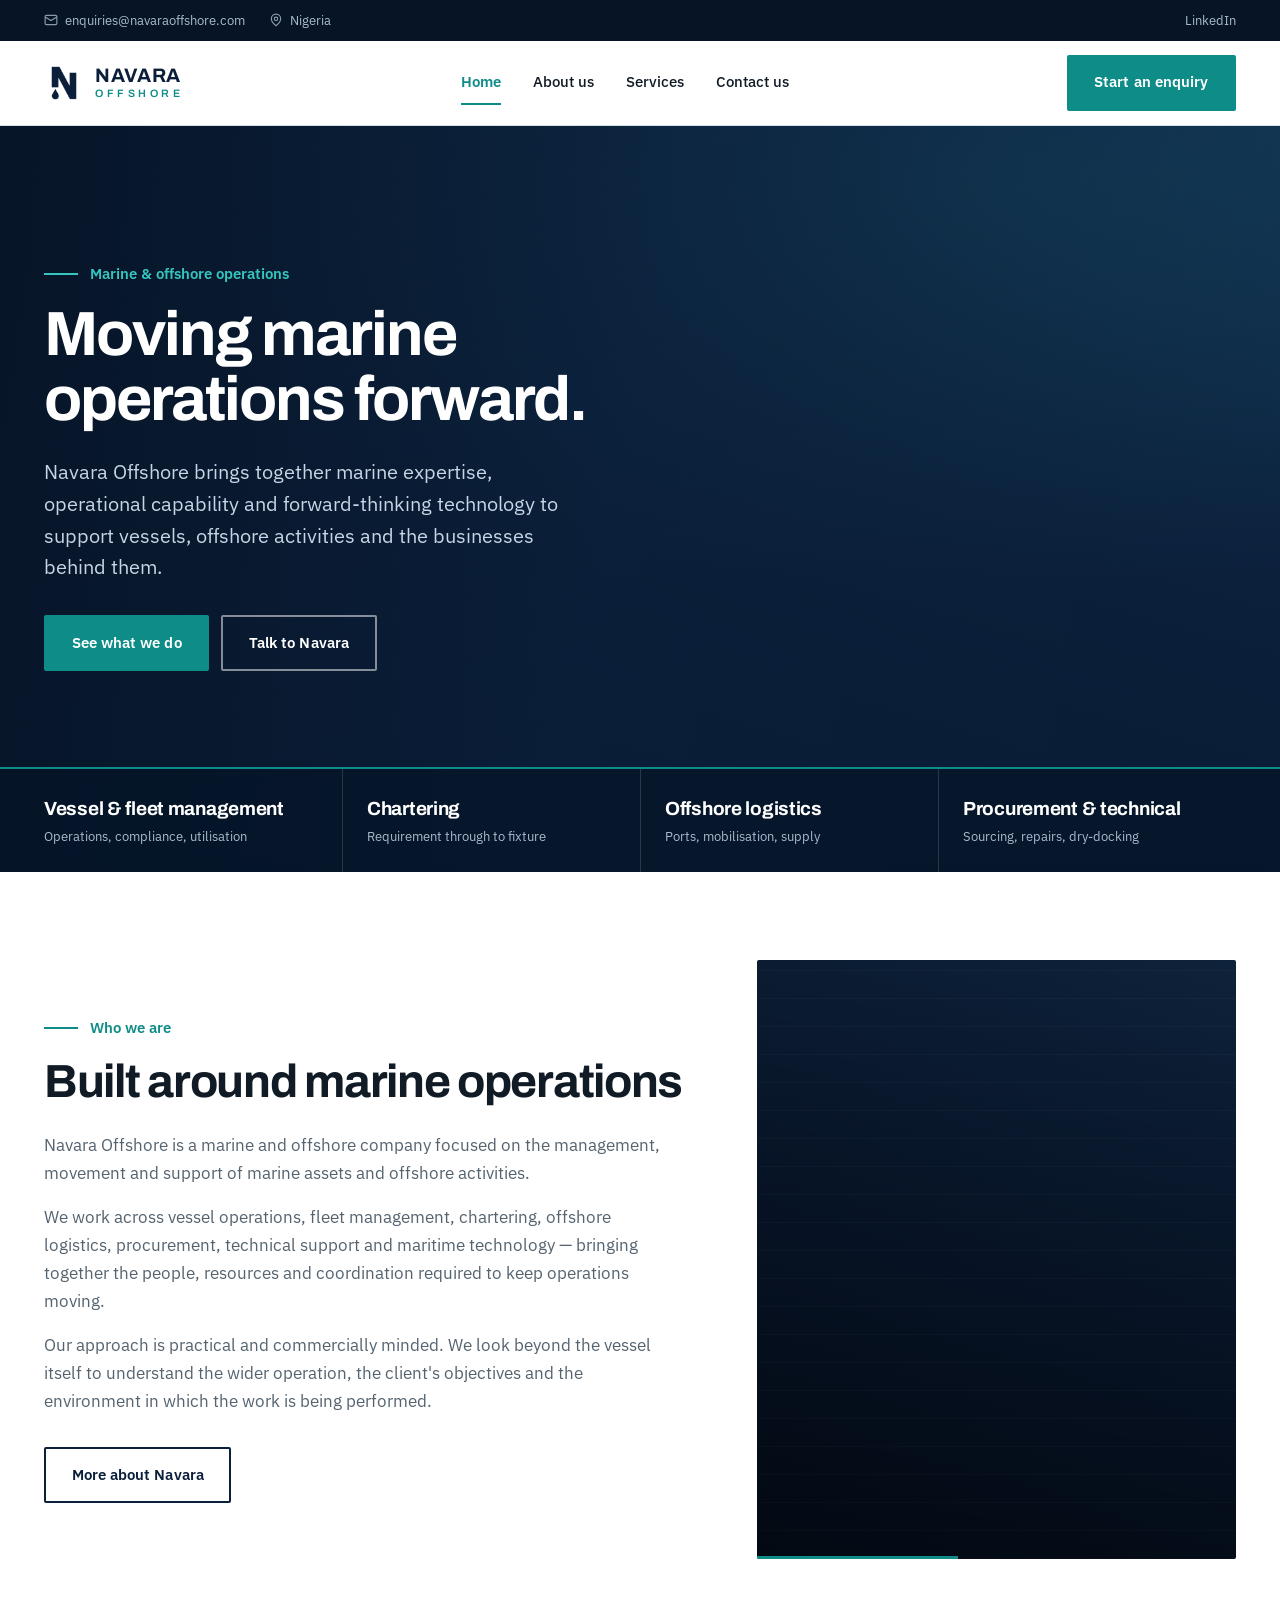
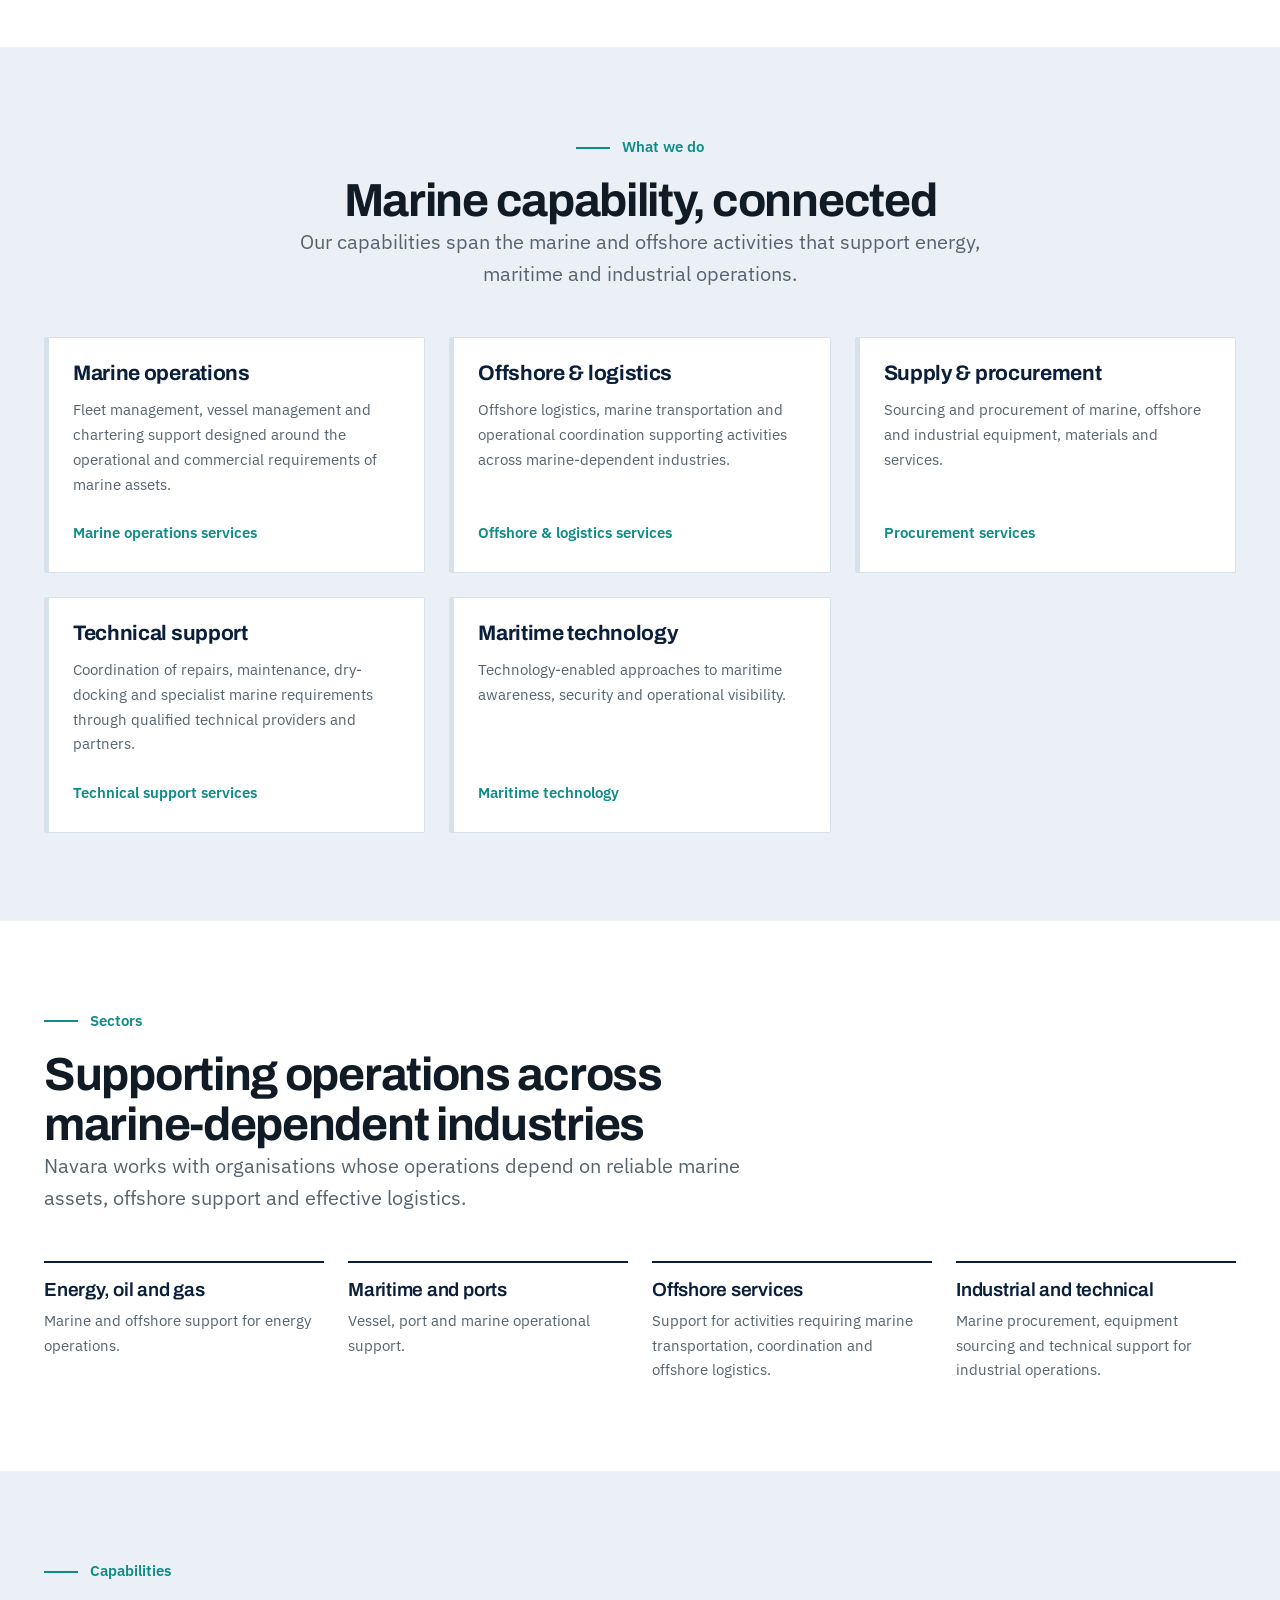
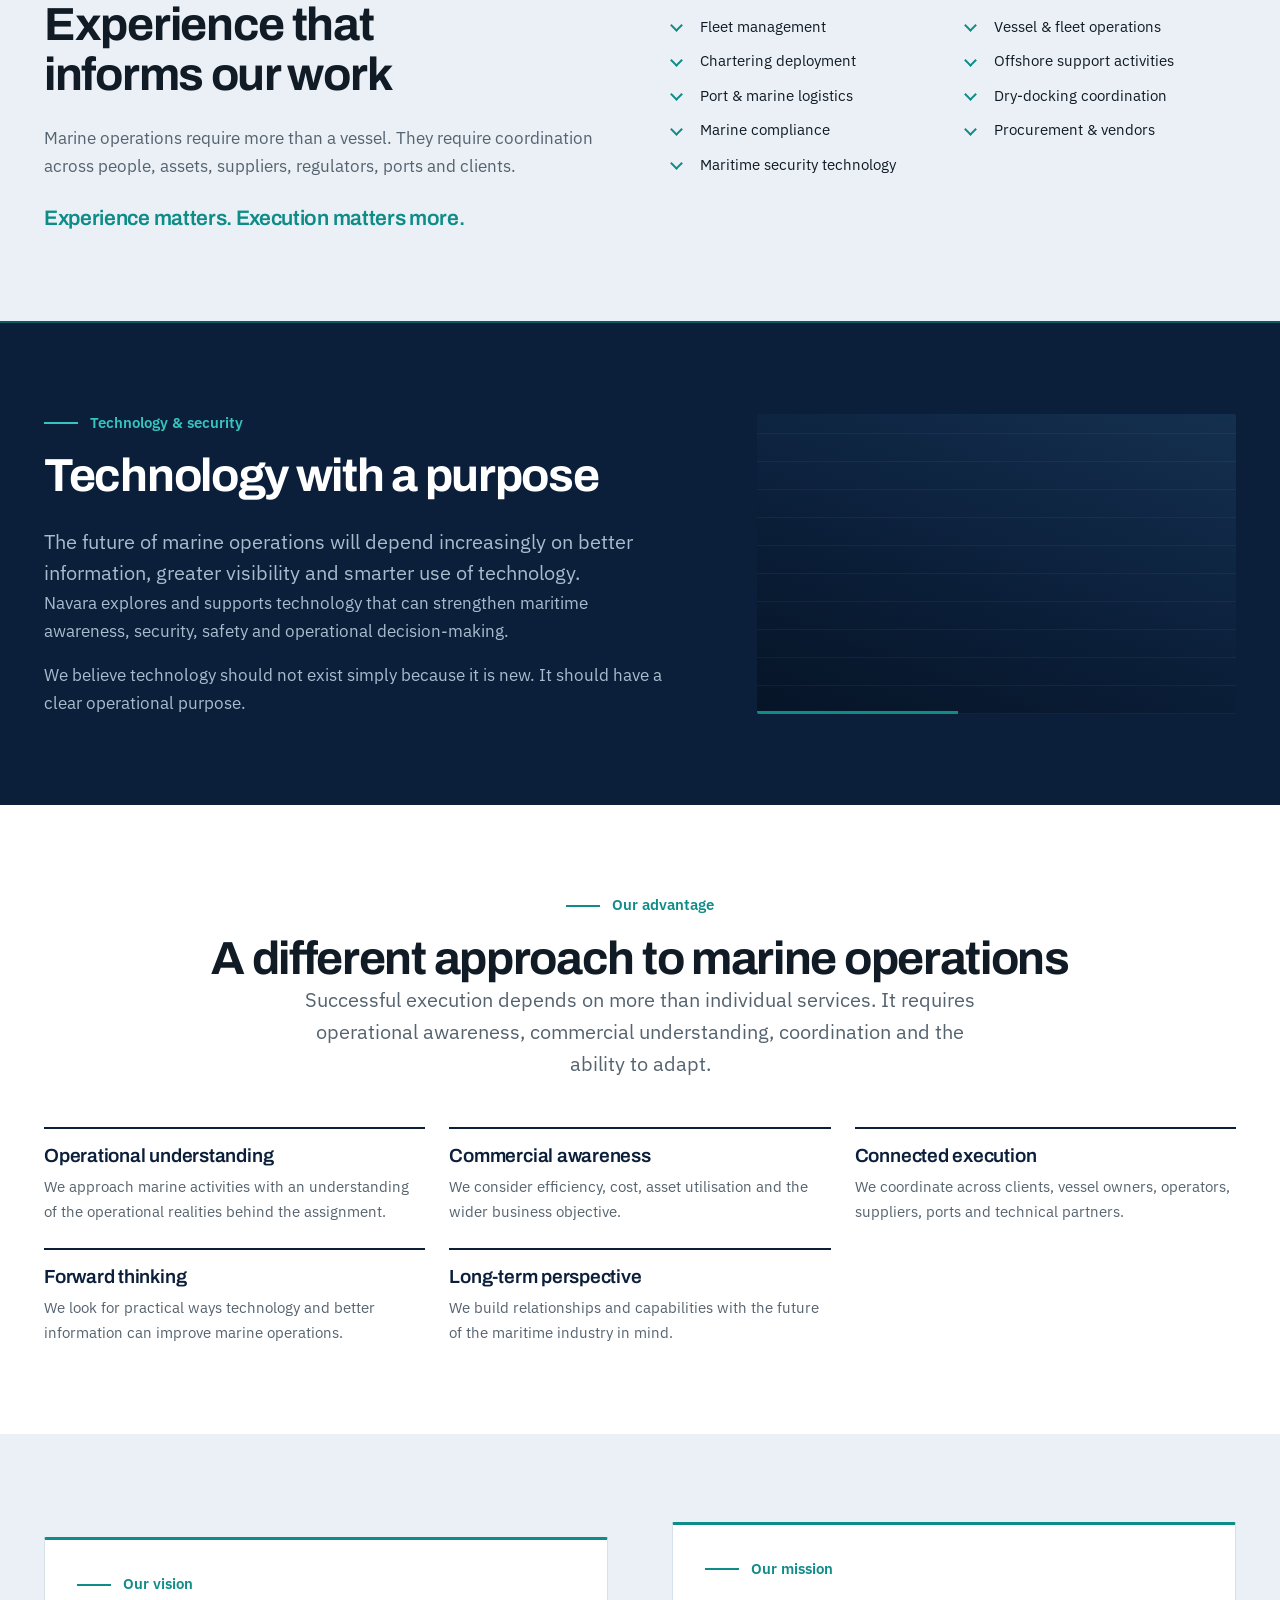
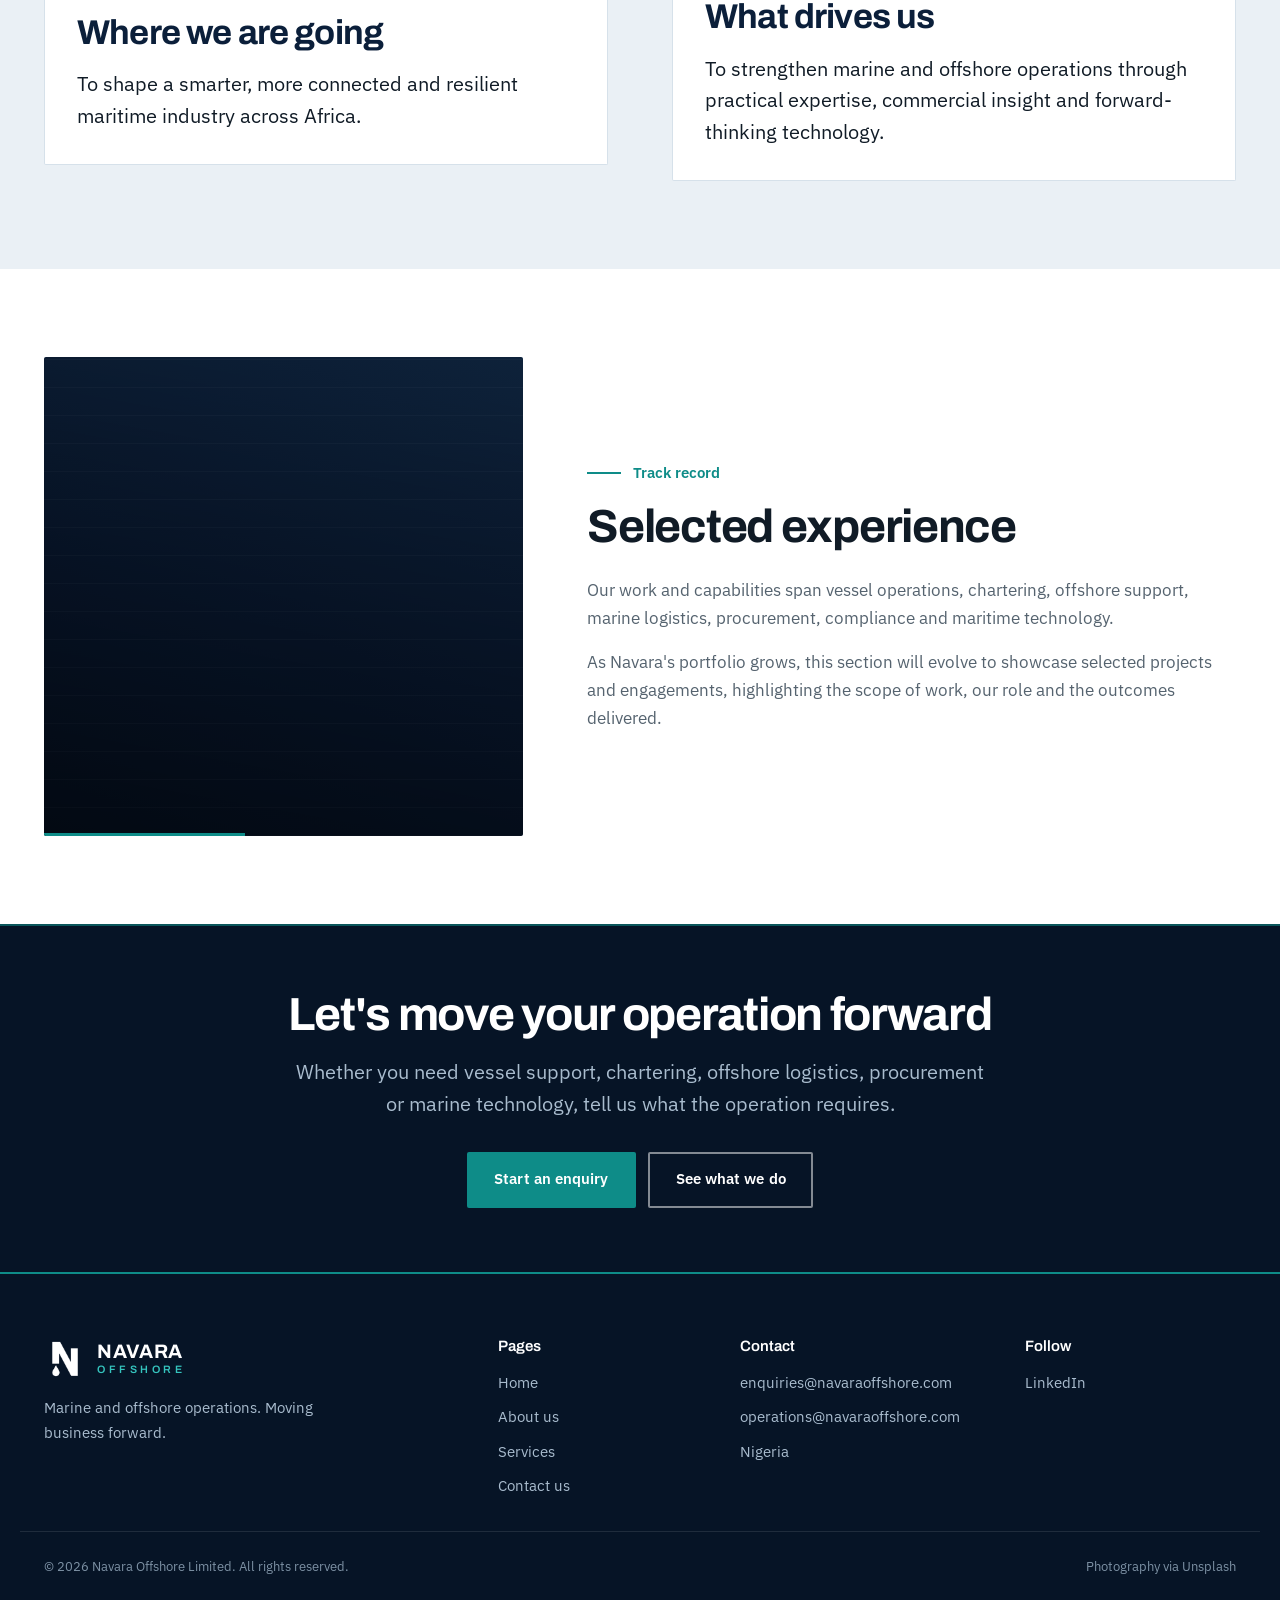
==== index.html @ 19bea8ff "first commit" ====
<!DOCTYPE html>
<html lang="en">
<head>
  <meta charset="UTF-8">
  <meta name="viewport" content="width=device-width, initial-scale=1">
  <title>Navara Offshore | Marine &amp; Offshore Operations</title>
  <meta name="description" content="Navara Offshore is a marine and offshore company supporting vessel operations, fleet management, chartering, offshore logistics, procurement, technical support and maritime technology across Africa.">

  <link rel="canonical" href="https://navaraoffshore.com/">

  <!-- Favicons generated from the Navara mark -->
  <link rel="icon" href="favicon.ico" sizes="any">
  <link rel="icon" type="image/png" sizes="32x32" href="images/favicon-32x32.png">
  <link rel="icon" type="image/png" sizes="16x16" href="images/favicon-16x16.png">
  <link rel="apple-touch-icon" href="images/apple-touch-icon.png">
  <meta name="theme-color" content="#0B1F3A">

  <meta property="og:type" content="website">
  <meta property="og:site_name" content="Navara Offshore">
  <meta property="og:title" content="Navara Offshore | Marine &amp; Offshore Operations">
  <meta property="og:description" content="Marine expertise, operational capability and forward-thinking technology supporting vessels, offshore activities and the businesses behind them.">
  <meta property="og:url" content="https://navaraoffshore.com/">
  <meta property="og:image" content="https://navaraoffshore.com/images/og-image.jpg">
  <meta name="twitter:card" content="summary_large_image">

  <link rel="preconnect" href="https://fonts.googleapis.com">
  <link rel="preconnect" href="https://fonts.gstatic.com" crossorigin>
  <link rel="preconnect" href="https://images.unsplash.com">
  <link rel="stylesheet" href="https://fonts.googleapis.com/css2?family=Archivo:wght@500;600;700&family=IBM+Plex+Sans:wght@400;500;600&display=swap">
  <link rel="stylesheet" href="style.css">
</head>
<body>

  <a class="skip-link" href="#main">Skip to content</a>

  <div class="topbar">
    <div class="shell topbar__inner">
      <div class="topbar__group">
        <a class="topbar__item" href="mailto:enquiries@navaraoffshore.com">
          <svg viewBox="0 0 24 24" fill="none" stroke="currentColor" stroke-width="2" aria-hidden="true"><rect x="2" y="4" width="20" height="16" rx="2"/><path d="M2 7l10 6 10-6"/></svg>
          enquiries@navaraoffshore.com
        </a>
        <span class="topbar__item">
          <svg viewBox="0 0 24 24" fill="none" stroke="currentColor" stroke-width="2" aria-hidden="true"><path d="M12 22s8-6.1 8-12a8 8 0 10-16 0c0 5.9 8 12 8 12z"/><circle cx="12" cy="10" r="3"/></svg>
          Nigeria
        </span>
      </div>
      <div class="topbar__group">
        <a href="https://www.linkedin.com/" target="_blank" rel="noopener">LinkedIn</a>
      </div>
    </div>
  </div>

  <header class="masthead">
    <div class="shell masthead__inner">
      <a class="brand" href="index.html" aria-label="Navara Offshore — home">
        <img class="brand__mark" src="images/logo-navy.png" alt="" width="40" height="40">
        <span class="brand__word"><b>NAVARA</b><span>OFFSHORE</span></span>
      </a>

      <nav class="nav" id="primary-nav" aria-label="Primary">
        <a class="nav__link" href="index.html" aria-current="page">Home</a>
        <a class="nav__link" href="about.html">About us</a>
        <a class="nav__link" href="services.html">Services</a>
        <a class="nav__link" href="contact.html">Contact us</a>
        <div class="nav__cta"><a class="btn btn--solid btn--block" href="contact.html">Start an enquiry</a></div>
      </nav>

      <div class="masthead__cta">
        <a class="btn btn--solid" href="contact.html">Start an enquiry</a>
      </div>

      <button class="burger" type="button" aria-expanded="false" aria-controls="primary-nav" aria-label="Open menu">
        <span class="burger__bars"></span>
      </button>
    </div>
  </header>

  <main id="main">

    <!-- Hero -->
    <section class="hero">
      <div class="hero__media">
        <img src="https://images.unsplash.com/photo-1598193956767-5f45a6307639?auto=format&fit=crop&w=2000&q=80"
             alt="" fetchpriority="high" decoding="async">
      </div>

      <div class="shell">
        <div class="hero__inner">
          <p class="label">Marine &amp; offshore operations</p>
          <h1 class="t-display hero__title">Moving marine operations forward.</h1>
          <p class="lede hero__lede">Navara Offshore brings together marine expertise, operational capability and forward-thinking technology to support vessels, offshore activities and the businesses behind them.</p>
          <div class="btns">
            <a class="btn btn--solid" href="services.html">See what we do</a>
            <a class="btn btn--line-light" href="contact.html">Talk to Navara</a>
          </div>
        </div>
      </div>

      <div class="strip">
        <div class="shell strip__grid">
          <div class="strip__cell">
            <p class="strip__k">Vessel &amp; fleet management</p>
            <p class="strip__v">Operations, compliance, utilisation</p>
          </div>
          <div class="strip__cell">
            <p class="strip__k">Chartering</p>
            <p class="strip__v">Requirement through to fixture</p>
          </div>
          <div class="strip__cell">
            <p class="strip__k">Offshore logistics</p>
            <p class="strip__v">Ports, mobilisation, supply</p>
          </div>
          <div class="strip__cell">
            <p class="strip__k">Procurement &amp; technical</p>
            <p class="strip__v">Sourcing, repairs, dry-docking</p>
          </div>
        </div>
      </div>
    </section>

    <!-- Who we are -->
    <section class="band">
      <div class="shell split split--text-lead">
        <div>
          <p class="label">Who we are</p>
          <h2 class="t-h1">Built around marine operations</h2>
          <div class="prose mt-5">
            <p>Navara Offshore is a marine and offshore company focused on the management, movement and support of marine assets and offshore activities.</p>
            <p>We work across vessel operations, fleet management, chartering, offshore logistics, procurement, technical support and maritime technology — bringing together the people, resources and coordination required to keep operations moving.</p>
            <p>Our approach is practical and commercially minded. We look beyond the vessel itself to understand the wider operation, the client's objectives and the environment in which the work is being performed.</p>
          </div>
          <p class="mt-6"><a class="btn btn--line" href="about.html">More about Navara</a></p>
        </div>
        <figure class="figure figure--tall figure--wash figure--keyline">
          <img src="https://images.unsplash.com/photo-1494412574643-ff11b0a5c1c3?auto=format&fit=crop&w=900&q=80"
               alt="Cargo terminal cranes working alongside a berthed vessel" loading="lazy" decoding="async">
        </figure>
      </div>
    </section>

    <!-- What we do -->
    <section class="band band--mist">
      <div class="shell">
        <div class="head head--center">
          <p class="label label--center">What we do</p>
          <h2 class="t-h1">Marine capability, connected</h2>
          <p class="lede">Our capabilities span the marine and offshore activities that support energy, maritime and industrial operations.</p>
        </div>

        <div class="grid">
          <article class="svc">
            <h3 class="t-h3">Marine operations</h3>
            <p>Fleet management, vessel management and chartering support designed around the operational and commercial requirements of marine assets.</p>
            <a class="tlink" href="services.html">Marine operations services</a>
          </article>
          <article class="svc">
            <h3 class="t-h3">Offshore &amp; logistics</h3>
            <p>Offshore logistics, marine transportation and operational coordination supporting activities across marine-dependent industries.</p>
            <a class="tlink" href="services.html">Offshore &amp; logistics services</a>
          </article>
          <article class="svc">
            <h3 class="t-h3">Supply &amp; procurement</h3>
            <p>Sourcing and procurement of marine, offshore and industrial equipment, materials and services.</p>
            <a class="tlink" href="services.html">Procurement services</a>
          </article>
          <article class="svc">
            <h3 class="t-h3">Technical support</h3>
            <p>Coordination of repairs, maintenance, dry-docking and specialist marine requirements through qualified technical providers and partners.</p>
            <a class="tlink" href="services.html">Technical support services</a>
          </article>
          <article class="svc">
            <h3 class="t-h3">Maritime technology</h3>
            <p>Technology-enabled approaches to maritime awareness, security and operational visibility.</p>
            <a class="tlink" href="services.html">Maritime technology</a>
          </article>
        </div>
      </div>
    </section>

    <!-- Sectors -->
    <section class="band">
      <div class="shell">
        <div class="head">
          <p class="label">Sectors</p>
          <h2 class="t-h1 measure-wide">Supporting operations across marine-dependent industries</h2>
          <p class="lede">Navara works with organisations whose operations depend on reliable marine assets, offshore support and effective logistics.</p>
        </div>

        <div class="grid grid--4up">
          <div class="sector">
            <h4 class="t-h4">Energy, oil and gas</h4>
            <p>Marine and offshore support for energy operations.</p>
          </div>
          <div class="sector">
            <h4 class="t-h4">Maritime and ports</h4>
            <p>Vessel, port and marine operational support.</p>
          </div>
          <div class="sector">
            <h4 class="t-h4">Offshore services</h4>
            <p>Support for activities requiring marine transportation, coordination and offshore logistics.</p>
          </div>
          <div class="sector">
            <h4 class="t-h4">Industrial and technical</h4>
            <p>Marine procurement, equipment sourcing and technical support for industrial operations.</p>
          </div>
        </div>
      </div>
    </section>

    <!-- Capabilities -->
    <section class="band band--mist">
      <div class="shell split split--even">
        <div>
          <p class="label">Capabilities</p>
          <h2 class="t-h1">Experience that informs our work</h2>
          <div class="prose mt-5">
            <p>Marine operations require more than a vessel. They require coordination across people, assets, suppliers, regulators, ports and clients.</p>
          </div>
          <p class="pull mt-5">Experience matters. Execution matters more.</p>
        </div>
        <ul class="checks checks--two">
          <li>Fleet management</li>
          <li>Vessel &amp; fleet operations</li>
          <li>Chartering deployment</li>
          <li>Offshore support activities</li>
          <li>Port &amp; marine logistics</li>
          <li>Dry-docking coordination</li>
          <li>Marine compliance</li>
          <li>Procurement &amp; vendors</li>
          <li>Maritime security technology</li>
        </ul>
      </div>
    </section>

    <!-- Technology -->
    <section class="band band--deep">
      <div class="shell split split--text-lead">
        <div>
          <p class="label">Technology &amp; security</p>
          <h2 class="t-h1">Technology with a purpose</h2>
          <p class="lede mt-5">The future of marine operations will depend increasingly on better information, greater visibility and smarter use of technology.</p>
          <div class="prose">
            <p>Navara explores and supports technology that can strengthen maritime awareness, security, safety and operational decision-making.</p>
            <p>We believe technology should not exist simply because it is new. It should have a clear operational purpose.</p>
          </div>
        </div>
        <figure class="figure figure--wide figure--keyline">
          <img src="https://images.unsplash.com/photo-1502621737164-fb78cb47e276?auto=format&fit=crop&w=1000&q=80"
               alt="Navigation and monitoring equipment on a vessel bridge at sea" loading="lazy" decoding="async">
        </figure>
      </div>
    </section>

    <!-- Why Navara -->
    <section class="band">
      <div class="shell">
        <div class="head head--center">
          <p class="label label--center">Our advantage</p>
          <h2 class="t-h1">A different approach to marine operations</h2>
          <p class="lede">Successful execution depends on more than individual services. It requires operational awareness, commercial understanding, coordination and the ability to adapt.</p>
        </div>

        <div class="grid">
          <div class="sector">
            <h4 class="t-h4">Operational understanding</h4>
            <p>We approach marine activities with an understanding of the operational realities behind the assignment.</p>
          </div>
          <div class="sector">
            <h4 class="t-h4">Commercial awareness</h4>
            <p>We consider efficiency, cost, asset utilisation and the wider business objective.</p>
          </div>
          <div class="sector">
            <h4 class="t-h4">Connected execution</h4>
            <p>We coordinate across clients, vessel owners, operators, suppliers, ports and technical partners.</p>
          </div>
          <div class="sector">
            <h4 class="t-h4">Forward thinking</h4>
            <p>We look for practical ways technology and better information can improve marine operations.</p>
          </div>
          <div class="sector">
            <h4 class="t-h4">Long-term perspective</h4>
            <p>We build relationships and capabilities with the future of the maritime industry in mind.</p>
          </div>
        </div>
      </div>
    </section>

    <!-- Vision & mission -->
    <section class="band band--mist">
      <div class="shell split split--even">
        <div class="panel">
          <p class="label">Our vision</p>
          <h3 class="t-h2">Where we are going</h3>
          <p class="lede lede--ink mt-4">To shape a smarter, more connected and resilient maritime industry across Africa.</p>
        </div>
        <div class="panel">
          <p class="label">Our mission</p>
          <h3 class="t-h2">What drives us</h3>
          <p class="lede lede--ink mt-4">To strengthen marine and offshore operations through practical expertise, commercial insight and forward-thinking technology.</p>
        </div>
      </div>
    </section>

    <!-- Selected experience -->
    <section class="band">
      <div class="shell split split--media-lead">
        <figure class="figure figure--square figure--wash figure--keyline">
          <img src="https://images.unsplash.com/photo-1544620347-c4fd4a3d5957?auto=format&fit=crop&w=900&q=80"
               alt="Offshore support vessel under way in open water" loading="lazy" decoding="async">
        </figure>
        <div>
          <p class="label">Track record</p>
          <h2 class="t-h1">Selected experience</h2>
          <div class="prose mt-5">
            <p>Our work and capabilities span vessel operations, chartering, offshore support, marine logistics, procurement, compliance and maritime technology.</p>
            <p>As Navara's portfolio grows, this section will evolve to showcase selected projects and engagements, highlighting the scope of work, our role and the outcomes delivered.</p>
          </div>
        </div>
      </div>
    </section>

    <!-- Closing CTA -->
    <section class="band band--abyss band--tight">
      <div class="shell center">
        <h2 class="t-h1">Let's move your operation forward</h2>
        <p class="lede mt-4">Whether you need vessel support, chartering, offshore logistics, procurement or marine technology, tell us what the operation requires.</p>
        <div class="btns btns--center mt-6">
          <a class="btn btn--solid" href="contact.html">Start an enquiry</a>
          <a class="btn btn--line-light" href="services.html">See what we do</a>
        </div>
      </div>
    </section>

  </main>

  <footer class="footer">
    <div class="shell footer__top">
      <div>
        <a class="footer__brand" href="index.html" aria-label="Navara Offshore — home">
          <img src="images/logo-white.png" alt="" width="42" height="42">
          <span class="brand__word"><b>NAVARA</b><span>OFFSHORE</span></span>
        </a>
        <p class="footer__tag">Marine and offshore operations. Moving business forward.</p>
      </div>
      <div>
        <h4>Pages</h4>
        <ul>
          <li><a href="index.html">Home</a></li>
          <li><a href="about.html">About us</a></li>
          <li><a href="services.html">Services</a></li>
          <li><a href="contact.html">Contact us</a></li>
        </ul>
      </div>
      <div>
        <h4>Contact</h4>
        <ul>
          <li><a href="mailto:enquiries@navaraoffshore.com">enquiries@navaraoffshore.com</a></li>
          <li><a href="mailto:operations@navaraoffshore.com">operations@navaraoffshore.com</a></li>
          <li>Nigeria</li>
        </ul>
      </div>
      <div>
        <h4>Follow</h4>
        <ul>
          <li><a href="https://www.linkedin.com/" target="_blank" rel="noopener">LinkedIn</a></li>
        </ul>
      </div>
    </div>
    <div class="shell footer__bottom">
      <p>&copy; <span data-year>2026</span> Navara Offshore Limited. All rights reserved.</p>
      <p>Photography via Unsplash</p>
    </div>
  </footer>

  <script type="application/ld+json">
  {
    "@context": "https://schema.org",
    "@type": "Organization",
    "name": "Navara Offshore Limited",
    "url": "https://navaraoffshore.com/",
    "logo": "https://navaraoffshore.com/images/logo-tile.png",
    "image": "https://navaraoffshore.com/images/og-image.jpg",
    "description": "Marine and offshore company supporting vessel operations, fleet management, chartering, offshore logistics, procurement, technical support and maritime technology.",
    "email": "enquiries@navaraoffshore.com",
    "address": { "@type": "PostalAddress", "addressCountry": "NG" },
    "sameAs": ["https://www.linkedin.com/"]
  }
  </script>

  <script src="main.js"></script>
</body>
</html>
---- style.css ----
/* ==========================================================================
   NAVARA OFFSHORE — Design system
   --------------------------------------------------------------------------
   Direction: nautical chart / depth sounding. The logo mark is an "N" with a
   plumb-drop, so the page is built on depth: tonal bands get deeper as you go,
   separated by a thin teal "waterline". Edges are near-square (2px) for an
   engineered feel rather than a soft product-card look. Borders and tonal
   fills do the work of separation; shadow is reserved for surfaces that
   genuinely float (sticky masthead, enquiry panel).
   ========================================================================== */

/* --------------------------------------------------------------------------
   1. Tokens
   -------------------------------------------------------------------------- */

:root {
  color-scheme: light;

  /* Depth ramp — surface to seabed */
  --abyss:   #061426;
  --navy:    #0B1F3A;  /* brand core, sampled from the logo artwork */
  --hull:    #14304F;
  --mist:    #EAF0F5;
  --mist-dk: #D6E1EA;
  --white:   #FFFFFF;

  /* Accents */
  --teal:    #0E8C88;  /* meets AA on white */
  --teal-dk: #0A6D6A;
  --beacon:  #35C4BE;  /* bright — dark backgrounds only */

  /* Text */
  --ink:     #101B26;
  --slate:   #55636F;
  --slate-lt:#8A97A3;
  --on-dark:      #E4ECF3;
  --on-dark-soft: #A9BCCE;

  /* Type */
  --font-display: 'Archivo', 'Segoe UI', 'Helvetica Neue', Arial, sans-serif;
  --font-body: 'IBM Plex Sans', 'Segoe UI', 'Helvetica Neue', Arial, sans-serif;

  --t-xs:  0.8125rem;   /* 13px */
  --t-sm:  0.9375rem;   /* 15px */
  --t-base:1.0625rem;   /* 17px */
  --t-md:  1.1875rem;   /* 19px */
  --t-lg:  1.3125rem;   /* 21px */

  /* Space — 4px base */
  --s-1: 0.25rem;
  --s-2: 0.5rem;
  --s-3: 0.75rem;
  --s-4: 1rem;
  --s-5: 1.5rem;
  --s-6: 2rem;
  --s-7: 3rem;
  --s-8: 4rem;
  --s-9: 5.5rem;

  --shell: 1240px;
  --gutter: 1.5rem;
  --edge: 2px;          /* the house corner radius */
  --ease: cubic-bezier(0.22, 0.61, 0.36, 1);
}

/* --------------------------------------------------------------------------
   2. Reset & base
   -------------------------------------------------------------------------- */

*, *::before, *::after { box-sizing: border-box; }

* { margin: 0; padding: 0; }

html {
  -webkit-text-size-adjust: 100%;
  scroll-behavior: smooth;
}

body {
  font-family: var(--font-body);
  font-size: var(--t-base);
  line-height: 1.65;
  color: var(--ink);
  background: var(--white);
  -webkit-font-smoothing: antialiased;
  -moz-osx-font-smoothing: grayscale;
  overflow-x: hidden;
}

a { color: inherit; text-decoration: none; }

ul, ol { list-style: none; }

img, svg, video {
  display: block;
  max-width: 100%;
  height: auto;
}

button, input, select, textarea { font: inherit; color: inherit; }

/* Keyboard focus is always visible; mouse clicks stay clean. */
:focus-visible {
  outline: 3px solid var(--beacon);
  outline-offset: 3px;
}

::selection { background: var(--beacon); color: var(--navy); }

.sr-only {
  position: absolute;
  width: 1px; height: 1px;
  padding: 0; margin: -1px;
  overflow: hidden;
  clip-path: inset(50%);
  white-space: nowrap;
}

.skip-link {
  position: absolute;
  top: -100%;
  left: var(--s-4);
  z-index: 200;
  padding: var(--s-3) var(--s-5);
  background: var(--beacon);
  color: var(--navy);
  font-weight: 600;
  border-radius: var(--edge);
}
.skip-link:focus { top: var(--s-3); }

/* --------------------------------------------------------------------------
   3. Typography
   -------------------------------------------------------------------------- */

h1, h2, h3, h4 {
  font-family: var(--font-display);
  font-weight: 700;
  line-height: 1.14;
  letter-spacing: -0.021em;
  text-wrap: balance;
}

.t-display {
  font-size: clamp(2.35rem, 5.2vw, 3.9rem);
  line-height: 1.04;
  letter-spacing: -0.032em;
}

.t-h1 {
  font-size: clamp(2rem, 4vw, 2.9rem);
  line-height: 1.08;
  letter-spacing: -0.028em;
}

.t-h2 {
  font-size: clamp(1.6rem, 2.7vw, 2.15rem);
  letter-spacing: -0.024em;
}

.t-h3 { font-size: var(--t-lg); letter-spacing: -0.015em; }

.t-h4 {
  font-size: var(--t-md);
  font-weight: 600;
  letter-spacing: -0.012em;
}

/* Body copy sits under 75 characters per line. */
.prose { max-width: 63ch; }
.prose > * + * { margin-top: var(--s-4); }
.prose p { color: var(--slate); }

.lede {
  font-size: clamp(var(--t-md), 1.6vw, var(--t-lg));
  line-height: 1.55;
  color: var(--slate);
  max-width: 58ch;
}

.measure-wide { max-width: 72ch; }

/* The waterline label: a short teal rule with a sentence-case caption.
   Deliberately not a tracked-out all-caps eyebrow. */
.label {
  display: flex;
  align-items: center;
  gap: var(--s-3);
  font-family: var(--font-body);
  font-size: var(--t-sm);
  font-weight: 600;
  color: var(--teal);
  margin-bottom: var(--s-4);
}
.label::before {
  content: "";
  width: 34px;
  height: 2px;
  background: currentColor;
  flex: none;
}
.label--center { justify-content: center; }

/* --------------------------------------------------------------------------
   4. Layout
   -------------------------------------------------------------------------- */

.shell {
  width: 100%;
  max-width: var(--shell);
  margin-inline: auto;
  padding-inline: var(--gutter);
}

.band { padding-block: var(--s-9); }
.band--tight { padding-block: var(--s-8); }
.band--mist { background: var(--mist); }
.band--deep { background: var(--navy); color: var(--on-dark); }
.band--abyss { background: var(--abyss); color: var(--on-dark); }

.band--deep .prose p,
.band--abyss .prose p,
.band--deep .lede,
.band--abyss .lede { color: var(--on-dark-soft); }

.band--deep .label,
.band--abyss .label { color: var(--beacon); }

/* Waterline: reserved for the shift into a dark band, which is the only
   tonal change significant enough to earn a rule. */
.band--deep,
.band--abyss { border-top: 2px solid rgba(14, 140, 136, 0.55); }

.center { text-align: center; }
.center .lede,
.center .prose { margin-inline: auto; }

/* Headings invert automatically on dark bands — no per-element overrides. */
.band--deep h1, .band--deep h2, .band--deep h3, .band--deep h4,
.band--abyss h1, .band--abyss h2, .band--abyss h3, .band--abyss h4,
.hero h1, .hero h2, .pagehead h1 { color: var(--white); }

/* Spacing utilities */
.mt-4 { margin-top: var(--s-4); }
.mt-5 { margin-top: var(--s-5); }
.mt-6 { margin-top: var(--s-6); }

/* A short statement set in the display face — used once per page at most. */
.pull {
  font-family: var(--font-display);
  font-size: var(--t-lg);
  font-weight: 600;
  line-height: 1.35;
  letter-spacing: -0.015em;
  color: var(--teal);
}
.band--deep .pull, .band--abyss .pull { color: var(--beacon); }

.lede--ink { color: var(--ink); }

.head { margin-bottom: var(--s-7); }
.head--center { text-align: center; }
.head--center .label { justify-content: center; }
.head--center .lede { margin-inline: auto; }

/* Split: asymmetric by default so it doesn't read as two equal boxes. */
.split {
  display: grid;
  gap: var(--s-7);
  align-items: center;
}
@media (min-width: 900px) {
  .split { grid-template-columns: 1.05fr 0.95fr; gap: var(--s-8); }
  .split--text-lead { grid-template-columns: 1.15fr 0.85fr; }
  .split--media-lead { grid-template-columns: 0.85fr 1.15fr; }
  .split--even { grid-template-columns: 1fr 1fr; }
}

/* Auto grid — cards size themselves, so a five-item row never crushes to
   200px the way a fixed five-column grid does. */
.grid {
  display: grid;
  gap: var(--s-5);
  grid-template-columns: repeat(auto-fit, minmax(clamp(15rem, 27vw, 19rem), 1fr));
}
.grid--wide { grid-template-columns: repeat(auto-fit, minmax(clamp(17rem, 30vw, 22rem), 1fr)); }

/* A four-item row would otherwise break to 3 + 1 at desktop width. */
@media (min-width: 1000px) {
  .grid--4up { grid-template-columns: repeat(4, 1fr); }
}

/* --------------------------------------------------------------------------
   5. Buttons
   -------------------------------------------------------------------------- */

.btns { display: flex; flex-wrap: wrap; gap: var(--s-3); }
.btns--center { justify-content: center; }

.btn {
  display: inline-flex;
  align-items: center;
  justify-content: center;
  min-height: 50px;
  padding: 0.85rem 1.6rem;
  font-family: var(--font-body);
  font-size: var(--t-sm);
  font-weight: 600;
  letter-spacing: 0.005em;
  border: 2px solid transparent;
  border-radius: var(--edge);
  cursor: pointer;
  transition: background-color 0.2s var(--ease), color 0.2s var(--ease),
              border-color 0.2s var(--ease);
}

.btn--solid { background: var(--teal); color: var(--white); }
.btn--solid:hover { background: var(--teal-dk); }

.btn--line {
  border-color: var(--navy);
  color: var(--navy);
}
.btn--line:hover { background: var(--navy); color: var(--white); }

.btn--line-light {
  border-color: rgba(255, 255, 255, 0.5);
  color: var(--white);
}
.btn--line-light:hover { background: var(--white); color: var(--navy); border-color: var(--white); }

.btn--block { width: 100%; }

/* Inline text link with a growing underline — no arrow glyph appended. */
.tlink {
  display: inline-block;
  font-weight: 600;
  font-size: var(--t-sm);
  color: var(--teal);
  padding-bottom: 2px;
  background-image: linear-gradient(currentColor, currentColor);
  background-size: 0% 2px;
  background-position: 0 100%;
  background-repeat: no-repeat;
  transition: background-size 0.25s var(--ease);
}
.tlink:hover, .tlink:focus-visible { background-size: 100% 2px; }

/* --------------------------------------------------------------------------
   6. Top bar & masthead
   -------------------------------------------------------------------------- */

.topbar {
  background: var(--abyss);
  color: var(--on-dark-soft);
  font-size: var(--t-xs);
  padding-block: 0.6rem;
}
.topbar__inner {
  display: flex;
  flex-wrap: wrap;
  align-items: center;
  justify-content: space-between;
  gap: var(--s-2) var(--s-5);
}
.topbar__group { display: flex; flex-wrap: wrap; align-items: center; gap: var(--s-2) var(--s-5); }
.topbar a { color: inherit; transition: color 0.2s var(--ease); }
.topbar a:hover { color: var(--beacon); }
.topbar__item { display: inline-flex; align-items: center; gap: 0.45rem; }
.topbar__item svg { width: 14px; height: 14px; flex: none; opacity: 0.8; }

.masthead {
  position: sticky;
  top: 0;
  z-index: 100;
  background: var(--white);
  border-bottom: 1px solid var(--mist-dk);
  transition: box-shadow 0.25s var(--ease);
}
.masthead.is-stuck { box-shadow: 0 6px 24px rgba(11, 31, 58, 0.09); }

.masthead__inner {
  display: flex;
  align-items: center;
  justify-content: space-between;
  gap: var(--s-5);
  min-height: 84px;
  transition: min-height 0.25s var(--ease);
}
.masthead.is-stuck .masthead__inner { min-height: 68px; }

/* Brand lockup — logo mark plus a two-line wordmark */
.brand { display: inline-flex; align-items: center; gap: 0.7rem; }
.brand__mark {
  width: 40px;
  height: 40px;
  object-fit: contain;
  flex: none;
  transition: width 0.25s var(--ease), height 0.25s var(--ease);
}
.masthead.is-stuck .brand__mark { width: 34px; height: 34px; }

.brand__word {
  display: grid;
  font-family: var(--font-display);
  font-weight: 700;
  line-height: 1;
  color: var(--navy);
}
.brand__word b {
  font-size: 1.22rem;
  font-weight: 700;
  letter-spacing: 0.02em;
}
.brand__word span {
  font-size: 0.67rem;
  font-weight: 600;
  letter-spacing: 0.33em;
  color: var(--teal);
  margin-top: 3px;
}

.nav { display: flex; align-items: center; gap: var(--s-6); }
.nav__link {
  position: relative;
  font-size: var(--t-sm);
  font-weight: 500;
  color: var(--ink);
  padding-block: var(--s-2);
  transition: color 0.2s var(--ease);
}
.nav__link::after {
  content: "";
  position: absolute;
  left: 0; right: 0; bottom: -2px;
  height: 2px;
  background: var(--teal);
  transform: scaleX(0);
  transform-origin: left;
  transition: transform 0.25s var(--ease);
}
.nav__link:hover { color: var(--teal); }
.nav__link:hover::after { transform: scaleX(1); }
.nav__link[aria-current="page"] { color: var(--teal); font-weight: 600; }
.nav__link[aria-current="page"]::after { transform: scaleX(1); }

.nav__cta { display: none; }

.burger {
  display: none;
  width: 46px; height: 46px;
  align-items: center;
  justify-content: center;
  background: none;
  border: 1px solid var(--mist-dk);
  border-radius: var(--edge);
  cursor: pointer;
}
.burger__bars { position: relative; width: 20px; height: 2px; background: var(--navy); display: block; }
.burger__bars::before,
.burger__bars::after {
  content: "";
  position: absolute;
  left: 0;
  width: 20px; height: 2px;
  background: var(--navy);
  transition: transform 0.22s var(--ease), top 0.22s var(--ease);
}
.burger__bars::before { top: -6px; }
.burger__bars::after { top: 6px; }
.burger[aria-expanded="true"] .burger__bars { background: transparent; }
.burger[aria-expanded="true"] .burger__bars::before { top: 0; transform: rotate(45deg); }
.burger[aria-expanded="true"] .burger__bars::after { top: 0; transform: rotate(-45deg); }

@media (max-width: 960px) {
  .burger { display: inline-flex; }
  .nav {
    position: absolute;
    top: 100%;
    left: 0;
    width: 100%;
    flex-direction: column;
    align-items: stretch;
    gap: 0;
    padding: var(--s-4) var(--gutter) var(--s-5);
    background: var(--white);
    border-bottom: 2px solid var(--teal);
    box-shadow: 0 18px 30px rgba(11, 31, 58, 0.12);
    display: none;
  }
  .nav.is-open { display: flex; }
  .nav__link {
    padding-block: var(--s-4);
    border-bottom: 1px solid var(--mist);
    font-size: var(--t-md);
  }
  .nav__link::after { display: none; }
  /* The enquiry CTA follows the links into the mobile menu instead of
     disappearing at narrow widths. */
  .nav__cta { display: block; margin-top: var(--s-5); }
  .masthead__cta { display: none; }
}

/* --------------------------------------------------------------------------
   7. Hero (home)
   -------------------------------------------------------------------------- */

.hero {
  position: relative;
  isolation: isolate;
  background: var(--navy);
  color: var(--white);
  overflow: hidden;
}

/* Gradient is painted under the photograph, so a failed remote image leaves a
   composed navy field rather than a blank box. */
.hero__media {
  position: absolute;
  inset: 0;
  z-index: -2;
  background:
    radial-gradient(120% 90% at 78% 8%, rgba(53, 196, 190, 0.22), transparent 60%),
    linear-gradient(196deg, #123258 0%, var(--navy) 45%, var(--abyss) 100%);
  background-color: var(--navy);
}
.hero__media img {
  width: 100%;
  height: 100%;
  object-fit: cover;
  opacity: 0.4;
  filter: grayscale(0.4) contrast(1.06);
}
.hero__media::after {
  content: "";
  position: absolute;
  inset: 0;
  background: linear-gradient(104deg, rgba(6, 20, 38, 0.95) 0%, rgba(11, 31, 58, 0.78) 48%, rgba(11, 31, 58, 0.36) 100%);
}

.hero__inner {
  padding-block: clamp(5rem, 11vw, 8.5rem) clamp(4rem, 8vw, 6rem);
  max-width: 47rem;
}
.hero__title { color: var(--white); }
.hero .label { color: var(--beacon); }
.hero__lede {
  color: #C6D6E4;
  margin-top: var(--s-5);
  max-width: 44ch;
}
.hero .btns { margin-top: var(--s-6); }

/* Instrument strip — reads like a bridge console readout and carries the
   four things a prospective client actually wants to confirm. */
.strip {
  position: relative;
  background: rgba(6, 20, 38, 0.66);
  border-top: 2px solid var(--teal);
  backdrop-filter: blur(6px);
}
.strip__grid {
  display: grid;
  grid-template-columns: repeat(auto-fit, minmax(13rem, 1fr));
}
.strip__cell {
  padding: var(--s-5) var(--s-5) var(--s-5) 0;
  border-left: 1px solid rgba(255, 255, 255, 0.14);
  padding-left: var(--s-5);
}
.strip__cell:first-child { border-left: 0; padding-left: 0; }
.strip__k {
  font-family: var(--font-display);
  font-size: var(--t-md);
  font-weight: 700;
  color: var(--white);
  letter-spacing: -0.015em;
}
.strip__v {
  font-size: var(--t-xs);
  color: var(--on-dark-soft);
  margin-top: 2px;
}
@media (max-width: 700px) {
  .strip__cell { border-left: 0; padding-left: 0; border-top: 1px solid rgba(255,255,255,.14); }
  .strip__cell:first-child { border-top: 0; }
}

/* --------------------------------------------------------------------------
   8. Page head (interior pages)
   -------------------------------------------------------------------------- */

.pagehead {
  position: relative;
  isolation: isolate;
  background: var(--navy);
  color: var(--white);
  overflow: hidden;
  border-bottom: 2px solid var(--teal);
}
.pagehead__media {
  position: absolute;
  inset: 0;
  z-index: -2;
  background: linear-gradient(200deg, var(--hull), var(--navy) 60%, var(--abyss));
}
.pagehead__media img {
  width: 100%; height: 100%;
  object-fit: cover;
  opacity: 0.3;
  filter: grayscale(0.45);
}
.pagehead__media::after {
  content: "";
  position: absolute; inset: 0;
  background: linear-gradient(100deg, rgba(6,20,38,.93), rgba(11,31,58,.7));
}
.pagehead__inner { padding-block: clamp(3.5rem, 8vw, 5.75rem); max-width: 44rem; }
.pagehead .label { color: var(--beacon); }
.pagehead h1 { color: var(--white); }
.pagehead .lede { color: #C6D6E4; margin-top: var(--s-4); }

/* Breadcrumb */
.crumbs {
  display: flex;
  gap: var(--s-2);
  font-size: var(--t-xs);
  color: var(--on-dark-soft);
  margin-bottom: var(--s-5);
}
.crumbs a:hover { color: var(--beacon); }
.crumbs li + li::before { content: "/"; margin-right: var(--s-2); opacity: 0.5; }
.crumbs li { display: inline-flex; }

/* --------------------------------------------------------------------------
   9. Cards & content blocks
   -------------------------------------------------------------------------- */

/* Service card: a left keel-line that fills in on hover. No lift, no
   drop-shadow — the border and fill carry the state change. */
.svc {
  position: relative;
  display: flex;
  flex-direction: column;
  padding: var(--s-5) var(--s-5) var(--s-5) calc(var(--s-5) + 4px);
  background: var(--white);
  border: 1px solid var(--mist-dk);
  border-radius: var(--edge);
  transition: border-color 0.22s var(--ease), background-color 0.22s var(--ease);
}
.svc::before {
  content: "";
  position: absolute;
  left: 0; top: 0; bottom: 0;
  width: 4px;
  background: var(--mist-dk);
  transition: background-color 0.22s var(--ease);
}
.svc:hover { border-color: #BFD0DD; }
.svc:hover::before { background: var(--teal); }
.svc h3, .svc h4 { color: var(--navy); }
.svc p {
  color: var(--slate);
  font-size: var(--t-sm);
  margin-top: var(--s-3);
}
.svc .checks { margin-top: var(--s-4); }
.svc .tlink { margin-top: var(--s-5); align-self: flex-start; }
/* Only stretch the paragraph when a link has to sit on the card's baseline —
   otherwise a checklist would be pushed away from the copy it belongs to. */
.svc:has(.tlink) > p:last-of-type { flex: 1 1 auto; }

.band--mist .svc { background: var(--white); }

/* Sector item — flat, rule-led, no card chrome */
.sector {
  padding-top: var(--s-4);
  border-top: 2px solid var(--navy);
}
.sector h4 { color: var(--navy); }
.sector p { color: var(--slate); font-size: var(--t-sm); margin-top: var(--s-2); }

/* Panel — a light raised surface (used sparingly) */
.panel {
  padding: var(--s-6);
  background: var(--white);
  border: 1px solid var(--mist-dk);
  border-top: 3px solid var(--teal);
  border-radius: var(--edge);
}
.panel h3, .panel h4 { color: var(--navy); }
.panel--dark {
  background: rgba(255, 255, 255, 0.05);
  border: 1px solid rgba(255, 255, 255, 0.12);
  border-top: 3px solid var(--beacon);
}
.panel--dark h3, .panel--dark h4 { color: var(--white); }

/* Checklist */
.checks { display: grid; gap: var(--s-3); }
.checks--two { grid-template-columns: repeat(auto-fit, minmax(13rem, 1fr)); gap: var(--s-3) var(--s-5); }
.checks li {
  position: relative;
  padding-left: 1.75rem;
  font-size: var(--t-sm);
  line-height: 1.5;
}
.checks li::before {
  content: "";
  position: absolute;
  left: 0; top: 0.36em;
  width: 9px; height: 9px;
  border: 2px solid var(--teal);
  border-top: 0; border-left: 0;
  transform: rotate(45deg);
}
.band--deep .checks li::before,
.band--abyss .checks li::before,
.panel--dark .checks li::before { border-color: var(--beacon); }
.band--deep .checks li,
.band--abyss .checks li { color: var(--on-dark); }

/* Sounding list — a depth-marked figure list. Genuinely ordinal content. */
.steps { display: grid; gap: var(--s-6); counter-reset: step; }
@media (min-width: 820px) { .steps { grid-template-columns: repeat(4, 1fr); } }
.step { position: relative; padding-top: var(--s-5); border-top: 2px solid rgba(53, 196, 190, 0.35); counter-increment: step; }
.step::before {
  content: counter(step, decimal-leading-zero);
  display: block;
  font-family: var(--font-display);
  font-size: var(--t-sm);
  font-weight: 700;
  color: var(--beacon);
  margin-bottom: var(--s-3);
}
.step h4 { color: var(--white); }
.step p { color: var(--on-dark-soft); font-size: var(--t-sm); margin-top: var(--s-2); }

/* --------------------------------------------------------------------------
   10. Figures (photography)
   -------------------------------------------------------------------------- */

.figure {
  position: relative;
  overflow: hidden;
  border-radius: var(--edge);
  /* Composed fallback: if the remote photograph fails, this stays on screen. */
  background:
    repeating-linear-gradient(0deg, rgba(255,255,255,.045) 0 1px, transparent 1px 28px),
    linear-gradient(200deg, var(--hull), var(--navy) 55%, var(--abyss));
  min-height: 15rem;
}
.figure img {
  width: 100%;
  height: 100%;
  object-fit: cover;
  filter: saturate(0.85) contrast(1.03);
}
.figure--tall { aspect-ratio: 4 / 5; }
.figure--wide { aspect-ratio: 16 / 10; }
.figure--square { aspect-ratio: 1 / 1; }

/* Duotone wash pulls photography toward the brand navy. */
.figure--wash::after {
  content: "";
  position: absolute; inset: 0;
  background: linear-gradient(190deg, rgba(11, 31, 58, 0.34), rgba(6, 20, 38, 0.62));
  mix-blend-mode: multiply;
  pointer-events: none;
}

/* Rule accent in the corner, echoing the waterline */
.figure--keyline::before {
  content: "";
  position: absolute;
  left: 0; bottom: 0;
  width: 42%; height: 3px;
  background: var(--teal);
  z-index: 2;
}

.figure.is-empty img { display: none; }

/* --------------------------------------------------------------------------
   11. Contact & forms
   -------------------------------------------------------------------------- */

.contact-layout { display: grid; gap: var(--s-7); }
@media (min-width: 980px) { .contact-layout { grid-template-columns: 0.85fr 1.15fr; gap: var(--s-8); } }

/* Order-independent: the first card carries the heavy rule, the rest a
   hairline. (:first-of-type would have matched the wrong sibling here.) */
.channel {
  padding: var(--s-5) 0;
  border-top: 2px solid var(--navy);
}
.channel + .channel { border-top: 1px solid var(--mist-dk); }
.channel h4 { color: var(--navy); }
.channel a {
  display: inline-block;
  margin-top: var(--s-2);
  font-weight: 600;
  color: var(--teal);
  word-break: break-word;
}
.channel a:hover { color: var(--teal-dk); text-decoration: underline; }
.channel p { color: var(--slate); font-size: var(--t-sm); margin-top: var(--s-2); }

.form-panel {
  padding: clamp(var(--s-5), 4vw, var(--s-7));
  background: var(--white);
  border: 1px solid var(--mist-dk);
  border-top: 3px solid var(--teal);
  border-radius: var(--edge);
  box-shadow: 0 18px 42px rgba(11, 31, 58, 0.07);
}

.field { margin-bottom: var(--s-5); }
.field label {
  display: block;
  font-size: var(--t-sm);
  font-weight: 600;
  color: var(--navy);
  margin-bottom: var(--s-2);
}
.field .req { color: var(--teal); }

.control {
  width: 100%;
  padding: 0.8rem 1rem;
  font-size: var(--t-sm);
  color: var(--ink);
  background: var(--white);
  border: 1px solid #C3D0DC;
  border-radius: var(--edge);
  transition: border-color 0.18s var(--ease), box-shadow 0.18s var(--ease);
}
.control::placeholder { color: var(--slate-lt); }
.control:hover { border-color: #A8B9C7; }
.control:focus {
  outline: none;
  border-color: var(--teal);
  box-shadow: 0 0 0 3px rgba(14, 140, 136, 0.16);
}
textarea.control { resize: vertical; min-height: 7rem; }
select.control {
  appearance: none;
  background-image: url("data:image/svg+xml,%3Csvg xmlns='http://www.w3.org/2000/svg' viewBox='0 0 12 8'%3E%3Cpath d='M1 1l5 5 5-5' fill='none' stroke='%2355636F' stroke-width='1.8' stroke-linecap='round'/%3E%3C/svg%3E");
  background-repeat: no-repeat;
  background-position: right 1rem center;
  background-size: 12px;
  padding-right: 2.5rem;
}

/* Invalid styling only after a submit attempt, so fields aren't red on load. */
.form-panel.was-submitted .control:invalid {
  border-color: #C2453B;
  box-shadow: 0 0 0 3px rgba(194, 69, 59, 0.12);
}

.consent { font-size: var(--t-xs); color: var(--slate); margin-bottom: var(--s-5); }

.form-status {
  margin-top: var(--s-4);
  padding: var(--s-4);
  border-radius: var(--edge);
  font-size: var(--t-sm);
  border-left: 3px solid var(--teal);
  background: var(--mist);
  color: var(--ink);
}
.form-status[hidden] { display: none; }
.form-status--error { border-left-color: #C2453B; background: #FBEDEC; }

/* --------------------------------------------------------------------------
   12. Footer
   -------------------------------------------------------------------------- */

.footer {
  background: var(--abyss);
  color: var(--on-dark-soft);
  padding-block: var(--s-8) var(--s-5);
  border-top: 2px solid var(--teal);
}
.footer__top {
  display: grid;
  gap: var(--s-6);
  padding-bottom: var(--s-6);
  border-bottom: 1px solid rgba(255, 255, 255, 0.1);
}
@media (min-width: 760px) { .footer__top { grid-template-columns: 1.6fr 1fr 1fr; } }
@media (min-width: 1040px) { .footer__top { grid-template-columns: 2fr 1fr 1.2fr 1fr; } }

.footer__brand { display: inline-flex; align-items: center; gap: 0.7rem; margin-bottom: var(--s-4); }
.footer__brand img { width: 42px; height: 42px; object-fit: contain; }
.footer__brand .brand__word { color: var(--white); }
.footer__brand .brand__word span { color: var(--beacon); }
.footer__tag { font-size: var(--t-sm); max-width: 34ch; }

.footer h4 {
  font-size: var(--t-sm);
  font-weight: 600;
  color: var(--white);
  margin-bottom: var(--s-4);
  letter-spacing: 0;
}
.footer li + li { margin-top: 0.6rem; }
.footer li { font-size: var(--t-sm); }
.footer a { transition: color 0.2s var(--ease); word-break: break-word; }
.footer a:hover { color: var(--beacon); }

.footer__bottom {
  display: flex;
  flex-wrap: wrap;
  gap: var(--s-2) var(--s-5);
  justify-content: space-between;
  align-items: center;
  padding-top: var(--s-5);
  font-size: var(--t-xs);
  color: #7D91A4;
}

/* --------------------------------------------------------------------------
   13. Motion
   --------------------------------------------------------------------------
   One orchestrated moment only: the hero settles on load. Sections do not
   each fade-and-slide on scroll — that reads as boilerplate.
   -------------------------------------------------------------------------- */

@keyframes rise {
  from { opacity: 0; transform: translateY(14px); }
  to   { opacity: 1; transform: none; }
}

.hero__inner > * {
  animation: rise 0.7s var(--ease) both;
}
.hero__inner > *:nth-child(1) { animation-delay: 0.05s; }
.hero__inner > *:nth-child(2) { animation-delay: 0.13s; }
.hero__inner > *:nth-child(3) { animation-delay: 0.21s; }
.hero__inner > *:nth-child(4) { animation-delay: 0.29s; }

@media (prefers-reduced-motion: reduce) {
  html { scroll-behavior: auto; }
  *, *::before, *::after {
    animation-duration: 0.001ms !important;
    animation-iteration-count: 1 !important;
    transition-duration: 0.001ms !important;
  }
}

/* --------------------------------------------------------------------------
   14. Print
   -------------------------------------------------------------------------- */

@media print {
  .topbar, .masthead, .burger, .btns, .form-panel { display: none !important; }
  body { color: #000; font-size: 11pt; }
  .band { padding-block: 1rem; }
  .band--deep, .band--abyss, .footer { background: #fff !important; color: #000 !important; }
}
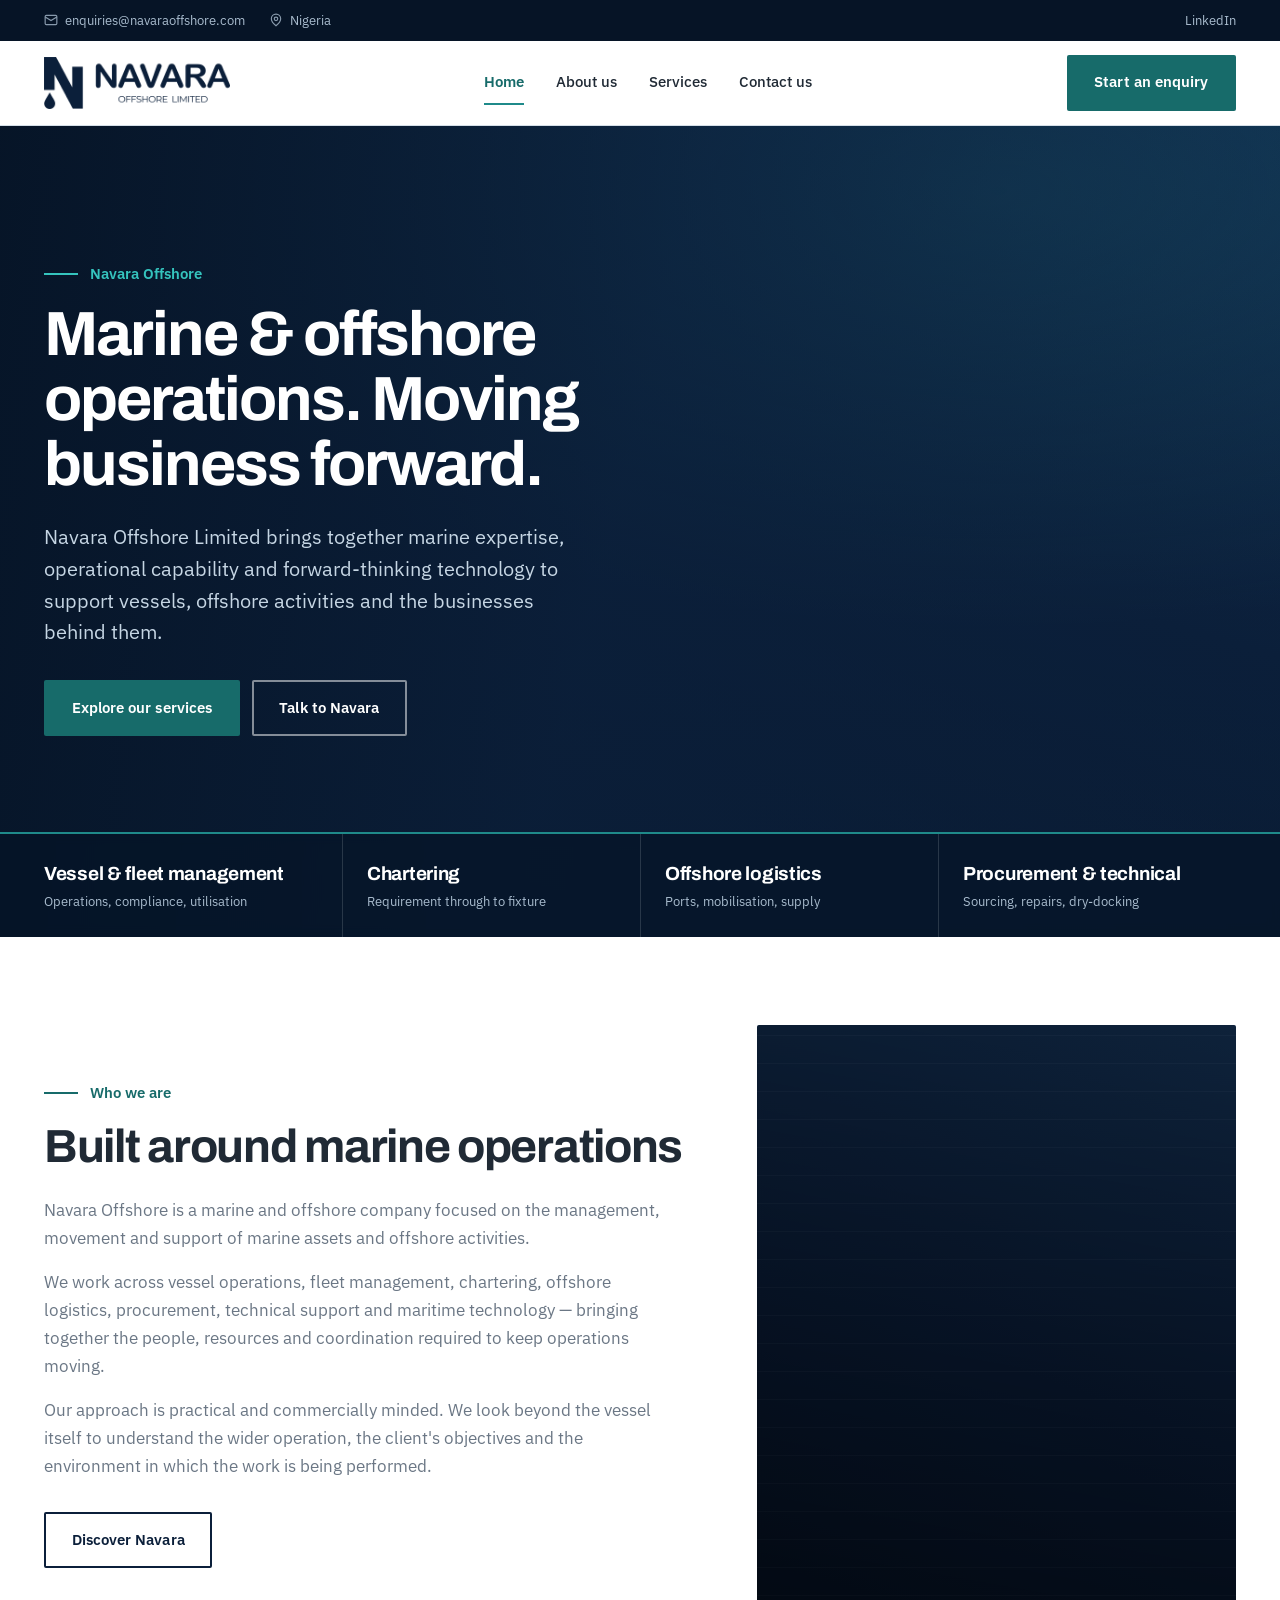
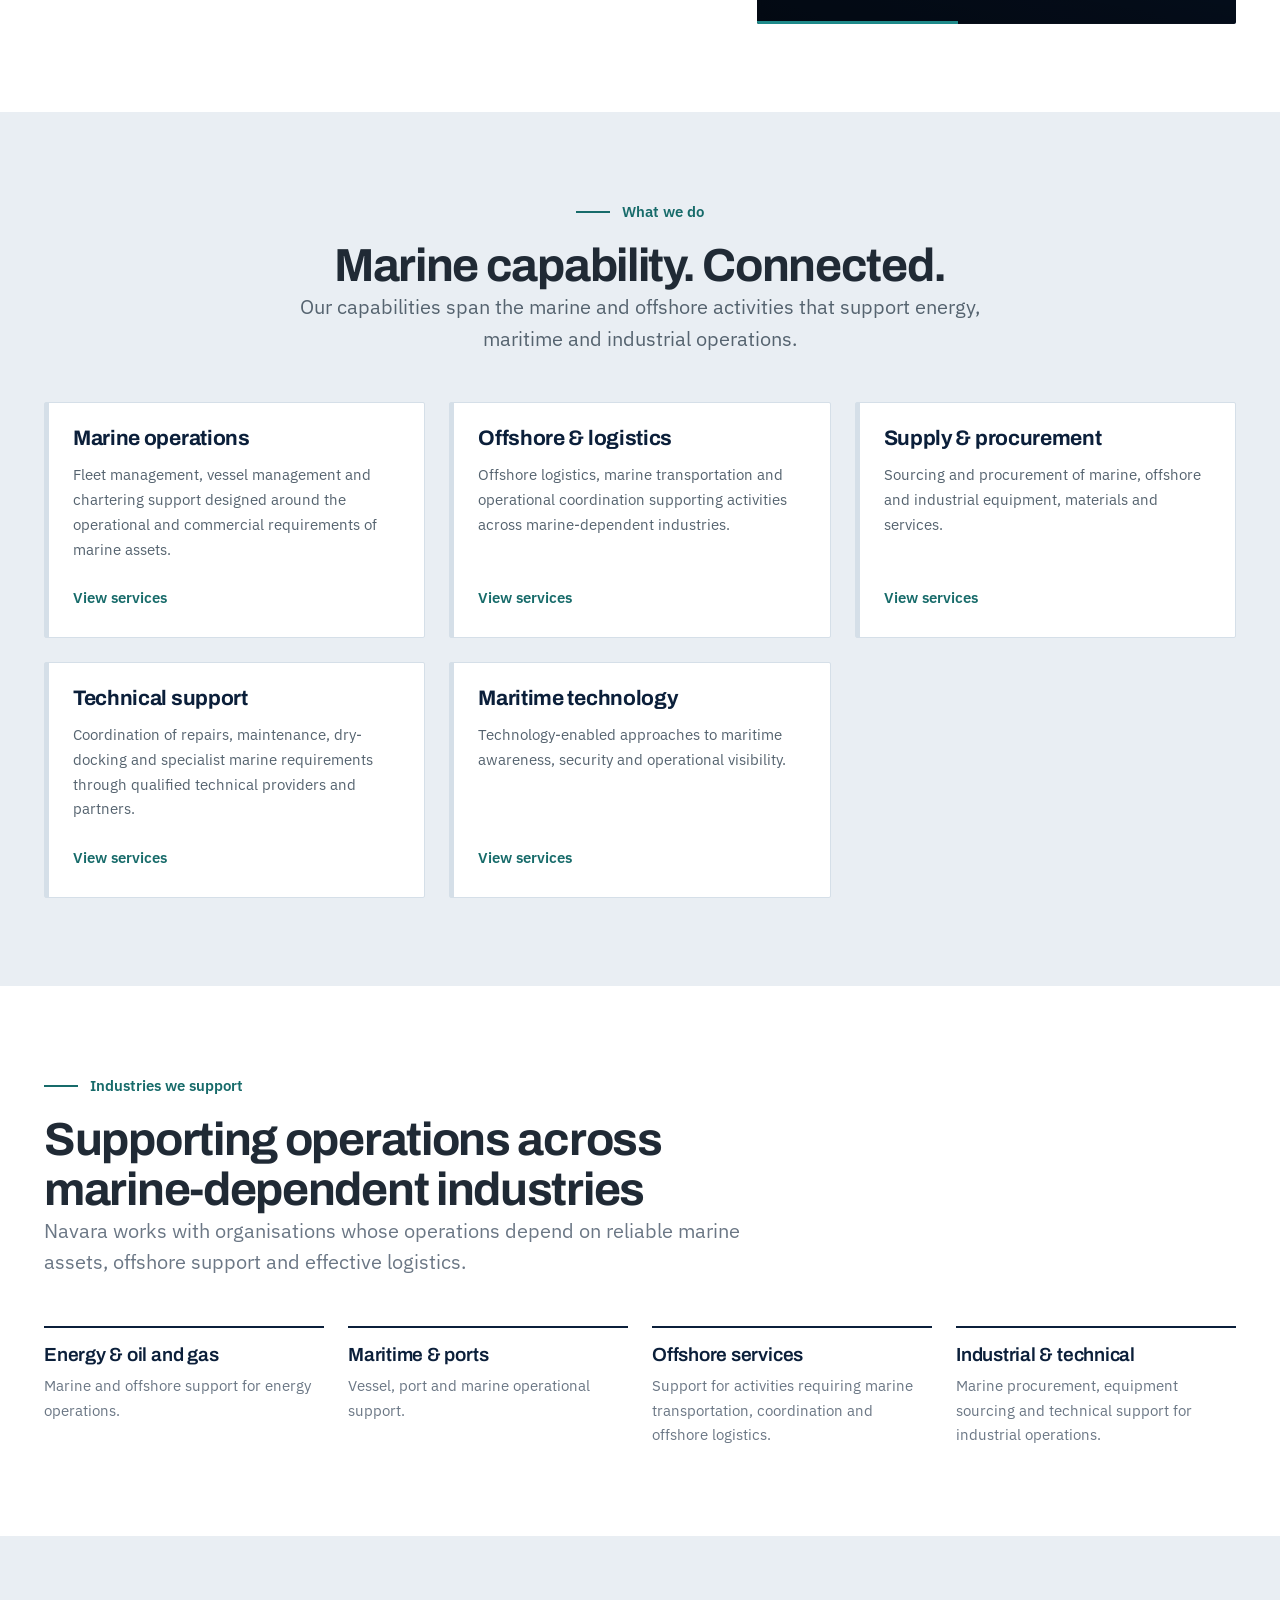
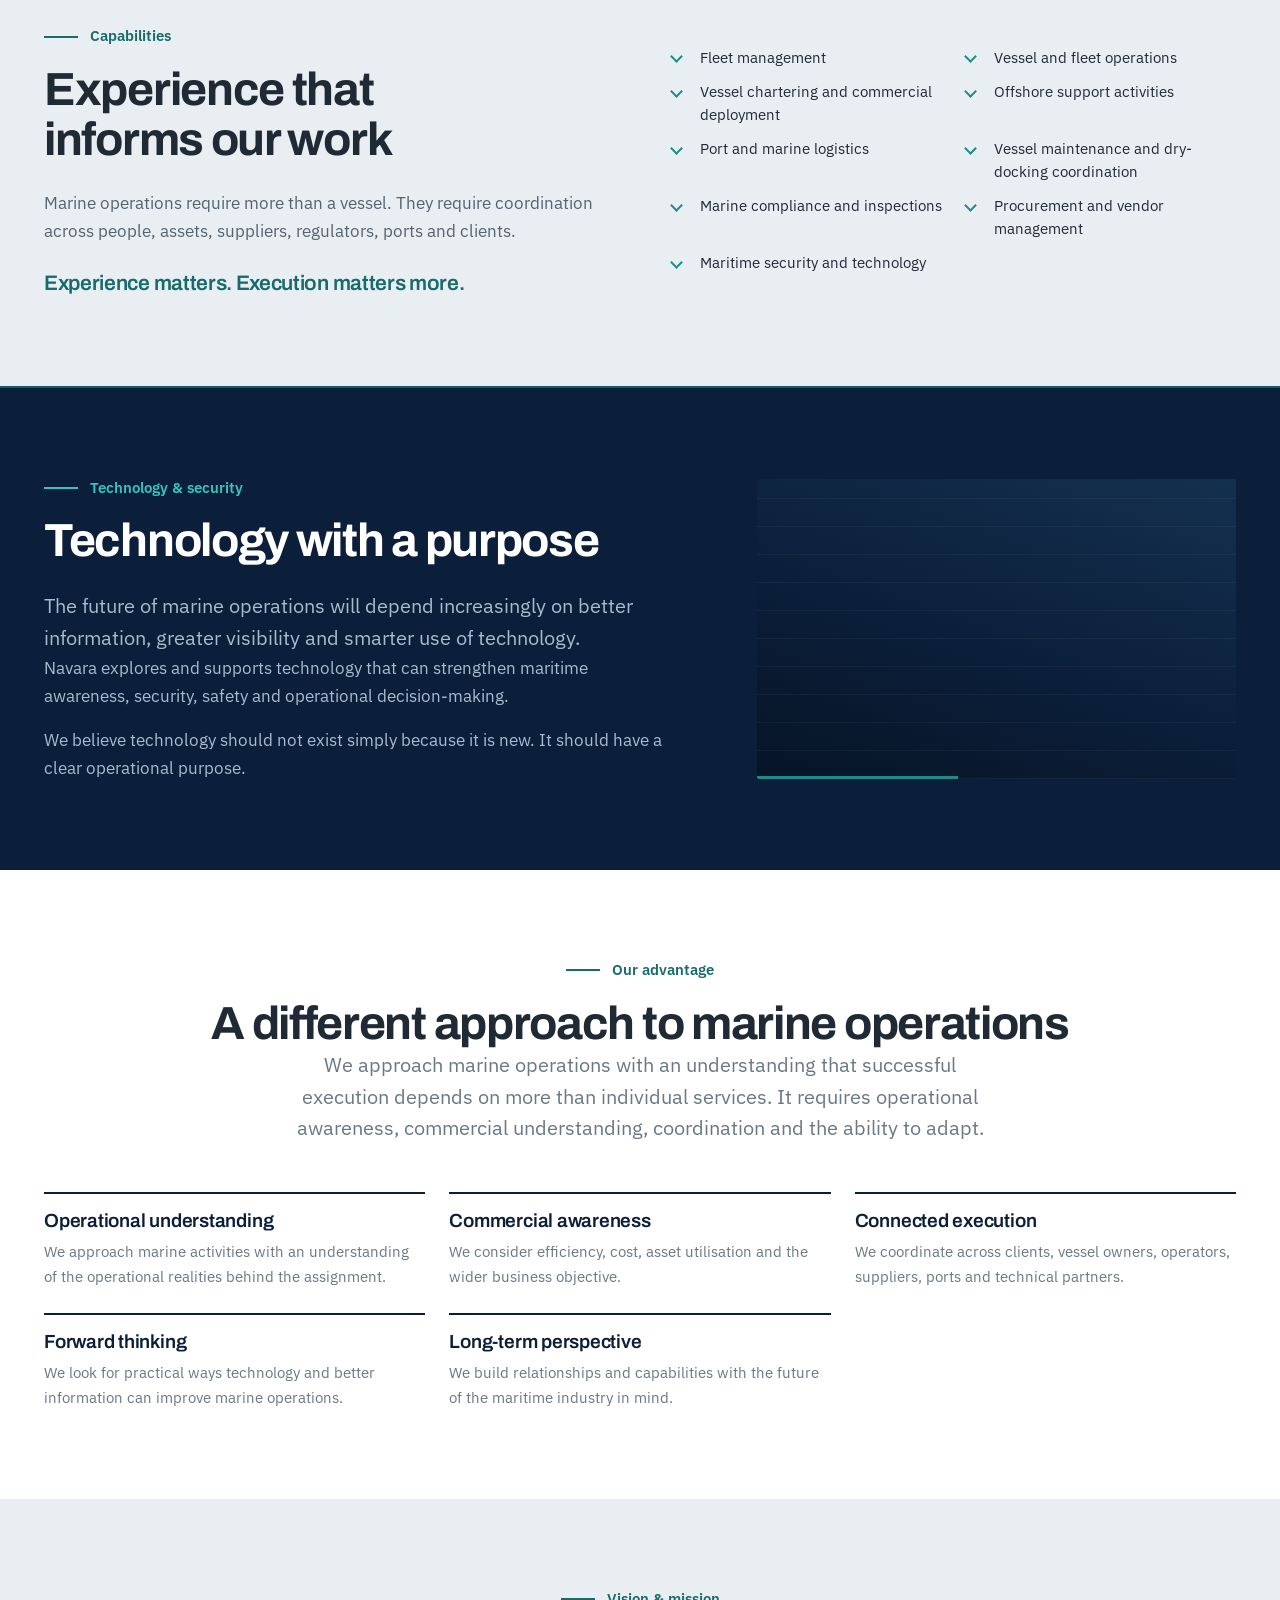
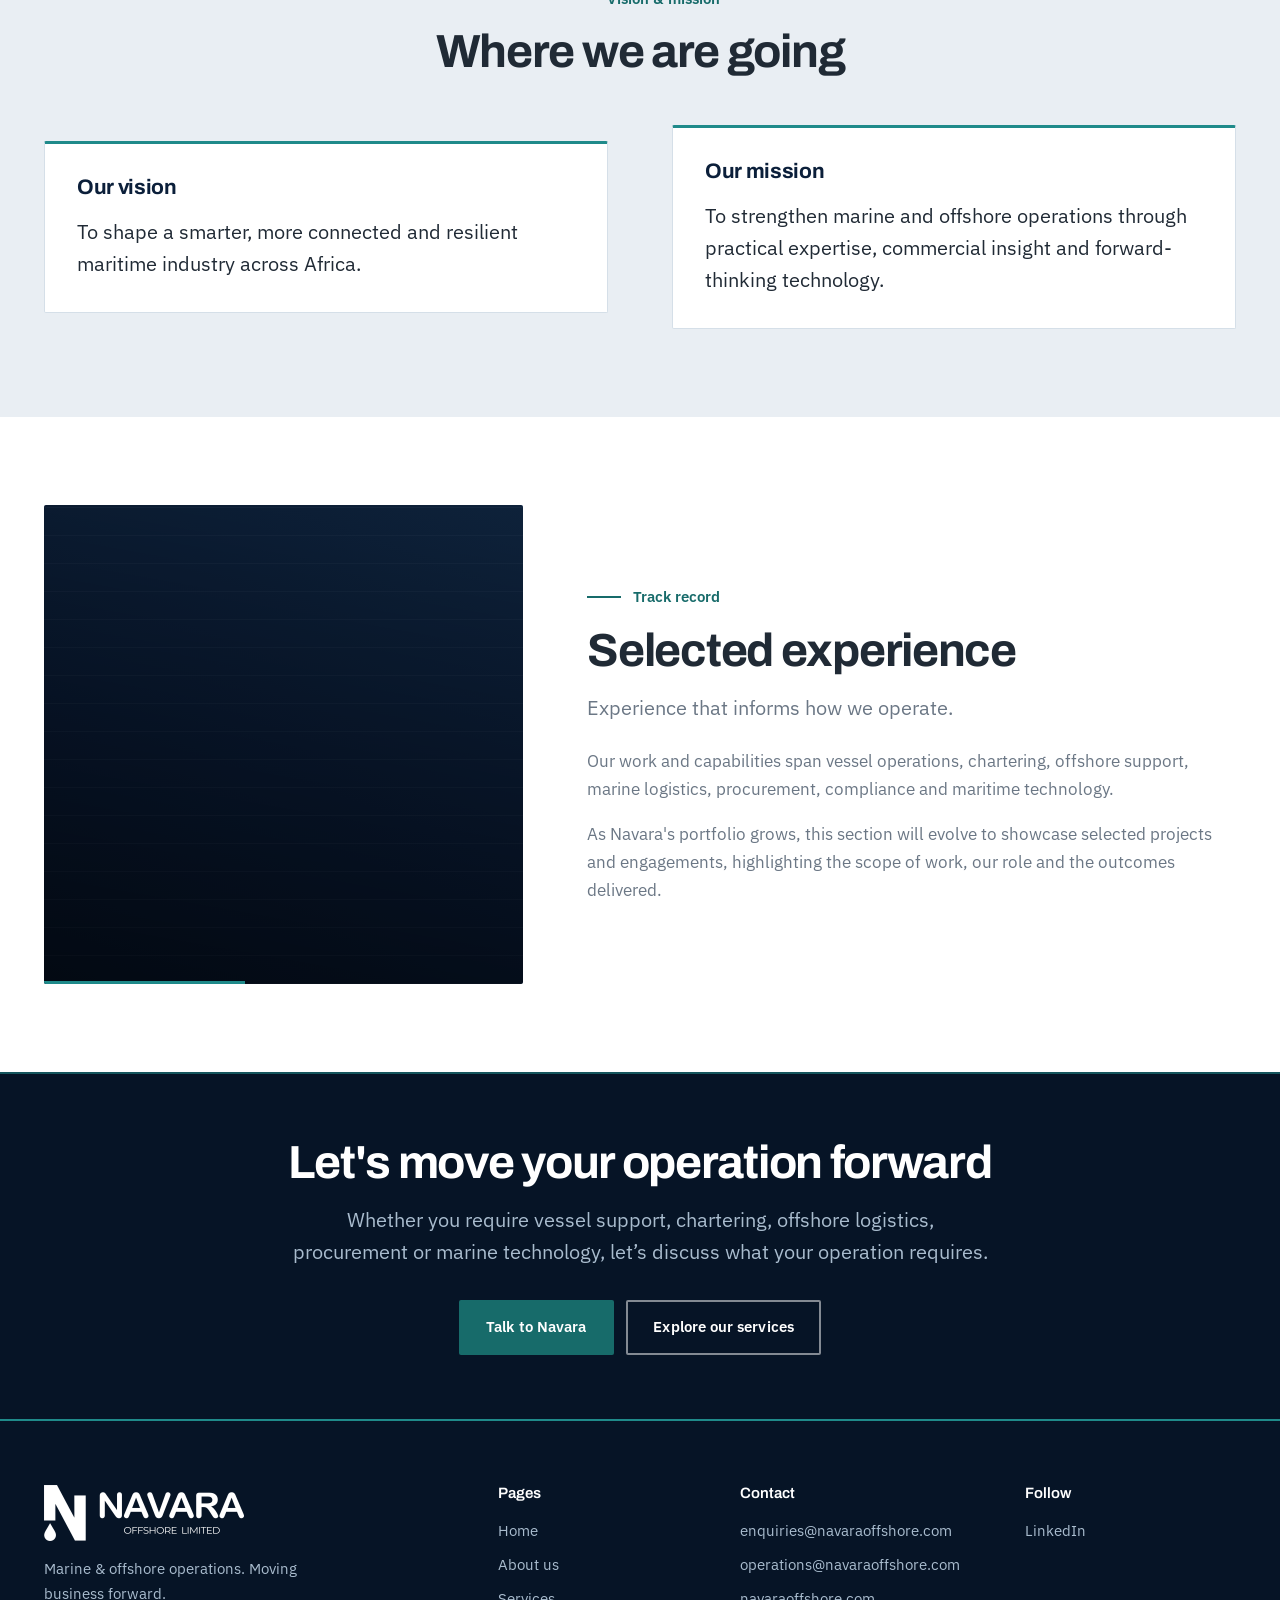
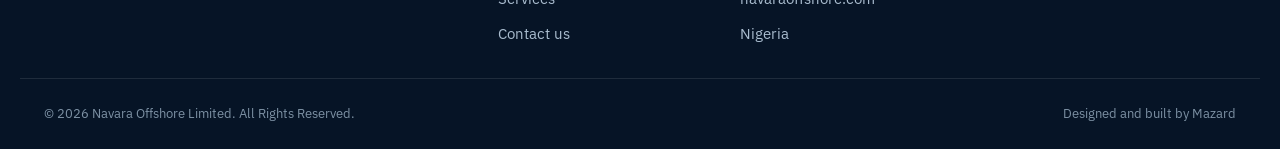
==== commit 0e2afbf8: "updated website" ====
--- a/index.html
+++ b/index.html
@@ -3,8 +3,9 @@
 <head>
   <meta charset="UTF-8">
   <meta name="viewport" content="width=device-width, initial-scale=1">
-  <title>Navara Offshore | Marine &amp; Offshore Operations</title>
-  <meta name="description" content="Navara Offshore is a marine and offshore company supporting vessel operations, fleet management, chartering, offshore logistics, procurement, technical support and maritime technology across Africa.">
+  <title>Marine &amp; Offshore Services in Nigeria | Navara Offshore</title>
+  <meta name="description" content="Navara Offshore Limited: vessel and fleet management, chartering, offshore logistics, procurement and maritime technology across Nigeria and West Africa.">
+  <meta name="robots" content="index, follow, max-image-preview:large, max-snippet:-1, max-video-preview:-1">
 
   <link rel="canonical" href="https://navaraoffshore.com/">
 
@@ -13,14 +14,20 @@
   <link rel="icon" type="image/png" sizes="32x32" href="images/favicon-32x32.png">
   <link rel="icon" type="image/png" sizes="16x16" href="images/favicon-16x16.png">
   <link rel="apple-touch-icon" href="images/apple-touch-icon.png">
+  <link rel="manifest" href="site.webmanifest">
   <meta name="theme-color" content="#0B1F3A">
 
   <meta property="og:type" content="website">
   <meta property="og:site_name" content="Navara Offshore">
-  <meta property="og:title" content="Navara Offshore | Marine &amp; Offshore Operations">
+  <meta property="og:locale" content="en_GB">
+  <meta property="og:title" content="Marine &amp; Offshore Services in Nigeria | Navara Offshore">
   <meta property="og:description" content="Marine expertise, operational capability and forward-thinking technology supporting vessels, offshore activities and the businesses behind them.">
   <meta property="og:url" content="https://navaraoffshore.com/">
   <meta property="og:image" content="https://navaraoffshore.com/images/og-image.jpg">
+  <meta property="og:image:alt" content="Navara Offshore Limited — marine and offshore operations">
+  <meta property="og:image:width" content="1200">
+  <meta property="og:image:height" content="630">
+  <meta name="twitter:image:alt" content="Navara Offshore Limited — marine and offshore operations">
   <meta name="twitter:card" content="summary_large_image">
 
   <link rel="preconnect" href="https://fonts.googleapis.com">
@@ -53,9 +60,9 @@
 
   <header class="masthead">
     <div class="shell masthead__inner">
-      <a class="brand" href="index.html" aria-label="Navara Offshore — home">
-        <img class="brand__mark" src="images/logo-navy.png" alt="" width="40" height="40">
-        <span class="brand__word"><b>NAVARA</b><span>OFFSHORE</span></span>
+      <a class="brand" href="index.html" aria-label="Navara Offshore Limited — home">
+        <img class="brand__lockup" src="images/logo-lockup-navy.png"
+             alt="Navara Offshore Limited" width="800" height="224">
       </a>
 
       <nav class="nav" id="primary-nav" aria-label="Primary">
@@ -87,11 +94,11 @@
 
       <div class="shell">
         <div class="hero__inner">
-          <p class="label">Marine &amp; offshore operations</p>
-          <h1 class="t-display hero__title">Moving marine operations forward.</h1>
-          <p class="lede hero__lede">Navara Offshore brings together marine expertise, operational capability and forward-thinking technology to support vessels, offshore activities and the businesses behind them.</p>
+          <p class="label">Navara Offshore</p>
+          <h1 class="t-display hero__title">Marine &amp; offshore operations. Moving business forward.</h1>
+          <p class="lede hero__lede">Navara Offshore Limited brings together marine expertise, operational capability and forward-thinking technology to support vessels, offshore activities and the businesses behind them.</p>
           <div class="btns">
-            <a class="btn btn--solid" href="services.html">See what we do</a>
+            <a class="btn btn--solid" href="services.html">Explore our services</a>
             <a class="btn btn--line-light" href="contact.html">Talk to Navara</a>
           </div>
         </div>
@@ -130,10 +137,10 @@
             <p>We work across vessel operations, fleet management, chartering, offshore logistics, procurement, technical support and maritime technology — bringing together the people, resources and coordination required to keep operations moving.</p>
             <p>Our approach is practical and commercially minded. We look beyond the vessel itself to understand the wider operation, the client's objectives and the environment in which the work is being performed.</p>
           </div>
-          <p class="mt-6"><a class="btn btn--line" href="about.html">More about Navara</a></p>
+          <p class="mt-6"><a class="btn btn--line" href="about.html">Discover Navara</a></p>
         </div>
         <figure class="figure figure--tall figure--wash figure--keyline">
-          <img src="https://images.unsplash.com/photo-1494412574643-ff11b0a5c1c3?auto=format&fit=crop&w=900&q=80"
+          <img src="https://images.unsplash.com/photo-1684150900195-4318a9adebd7?auto=format&fit=crop&w=900&q=80"
                alt="Cargo terminal cranes working alongside a berthed vessel" loading="lazy" decoding="async">
         </figure>
       </div>
@@ -144,7 +151,7 @@
       <div class="shell">
         <div class="head head--center">
           <p class="label label--center">What we do</p>
-          <h2 class="t-h1">Marine capability, connected</h2>
+          <h2 class="t-h1">Marine capability. Connected.</h2>
           <p class="lede">Our capabilities span the marine and offshore activities that support energy, maritime and industrial operations.</p>
         </div>
 
@@ -152,27 +159,27 @@
           <article class="svc">
             <h3 class="t-h3">Marine operations</h3>
             <p>Fleet management, vessel management and chartering support designed around the operational and commercial requirements of marine assets.</p>
-            <a class="tlink" href="services.html">Marine operations services</a>
+            <a class="tlink" href="services.html" aria-label="View services: marine operations">View services</a>
           </article>
           <article class="svc">
             <h3 class="t-h3">Offshore &amp; logistics</h3>
             <p>Offshore logistics, marine transportation and operational coordination supporting activities across marine-dependent industries.</p>
-            <a class="tlink" href="services.html">Offshore &amp; logistics services</a>
+            <a class="tlink" href="services.html" aria-label="View services: offshore and logistics">View services</a>
           </article>
           <article class="svc">
             <h3 class="t-h3">Supply &amp; procurement</h3>
             <p>Sourcing and procurement of marine, offshore and industrial equipment, materials and services.</p>
-            <a class="tlink" href="services.html">Procurement services</a>
+            <a class="tlink" href="services.html" aria-label="View services: supply and procurement">View services</a>
           </article>
           <article class="svc">
             <h3 class="t-h3">Technical support</h3>
             <p>Coordination of repairs, maintenance, dry-docking and specialist marine requirements through qualified technical providers and partners.</p>
-            <a class="tlink" href="services.html">Technical support services</a>
+            <a class="tlink" href="services.html" aria-label="View services: technical support">View services</a>
           </article>
           <article class="svc">
             <h3 class="t-h3">Maritime technology</h3>
             <p>Technology-enabled approaches to maritime awareness, security and operational visibility.</p>
-            <a class="tlink" href="services.html">Maritime technology</a>
+            <a class="tlink" href="services.html" aria-label="View services: maritime technology">View services</a>
           </article>
         </div>
       </div>
@@ -182,26 +189,26 @@
     <section class="band">
       <div class="shell">
         <div class="head">
-          <p class="label">Sectors</p>
+          <p class="label">Industries we support</p>
           <h2 class="t-h1 measure-wide">Supporting operations across marine-dependent industries</h2>
           <p class="lede">Navara works with organisations whose operations depend on reliable marine assets, offshore support and effective logistics.</p>
         </div>
 
         <div class="grid grid--4up">
           <div class="sector">
-            <h4 class="t-h4">Energy, oil and gas</h4>
+            <h3 class="t-h4">Energy &amp; oil and gas</h3>
             <p>Marine and offshore support for energy operations.</p>
           </div>
           <div class="sector">
-            <h4 class="t-h4">Maritime and ports</h4>
+            <h3 class="t-h4">Maritime &amp; ports</h3>
             <p>Vessel, port and marine operational support.</p>
           </div>
           <div class="sector">
-            <h4 class="t-h4">Offshore services</h4>
+            <h3 class="t-h4">Offshore services</h3>
             <p>Support for activities requiring marine transportation, coordination and offshore logistics.</p>
           </div>
           <div class="sector">
-            <h4 class="t-h4">Industrial and technical</h4>
+            <h3 class="t-h4">Industrial &amp; technical</h3>
             <p>Marine procurement, equipment sourcing and technical support for industrial operations.</p>
           </div>
         </div>
@@ -221,14 +228,14 @@
         </div>
         <ul class="checks checks--two">
           <li>Fleet management</li>
-          <li>Vessel &amp; fleet operations</li>
-          <li>Chartering deployment</li>
+          <li>Vessel and fleet operations</li>
+          <li>Vessel chartering and commercial deployment</li>
           <li>Offshore support activities</li>
-          <li>Port &amp; marine logistics</li>
-          <li>Dry-docking coordination</li>
-          <li>Marine compliance</li>
-          <li>Procurement &amp; vendors</li>
-          <li>Maritime security technology</li>
+          <li>Port and marine logistics</li>
+          <li>Vessel maintenance and dry-docking coordination</li>
+          <li>Marine compliance and inspections</li>
+          <li>Procurement and vendor management</li>
+          <li>Maritime security and technology</li>
         </ul>
       </div>
     </section>
@@ -246,7 +253,7 @@
           </div>
         </div>
         <figure class="figure figure--wide figure--keyline">
-          <img src="https://images.unsplash.com/photo-1502621737164-fb78cb47e276?auto=format&fit=crop&w=1000&q=80"
+          <img src="https://images.unsplash.com/photo-1579722176915-95d4ee62565e?auto=format&fit=crop&w=1000&q=80"
                alt="Navigation and monitoring equipment on a vessel bridge at sea" loading="lazy" decoding="async">
         </figure>
       </div>
@@ -258,28 +265,28 @@
         <div class="head head--center">
           <p class="label label--center">Our advantage</p>
           <h2 class="t-h1">A different approach to marine operations</h2>
-          <p class="lede">Successful execution depends on more than individual services. It requires operational awareness, commercial understanding, coordination and the ability to adapt.</p>
+          <p class="lede">We approach marine operations with an understanding that successful execution depends on more than individual services. It requires operational awareness, commercial understanding, coordination and the ability to adapt.</p>
         </div>
 
         <div class="grid">
           <div class="sector">
-            <h4 class="t-h4">Operational understanding</h4>
+            <h3 class="t-h4">Operational understanding</h3>
             <p>We approach marine activities with an understanding of the operational realities behind the assignment.</p>
           </div>
           <div class="sector">
-            <h4 class="t-h4">Commercial awareness</h4>
+            <h3 class="t-h4">Commercial awareness</h3>
             <p>We consider efficiency, cost, asset utilisation and the wider business objective.</p>
           </div>
           <div class="sector">
-            <h4 class="t-h4">Connected execution</h4>
+            <h3 class="t-h4">Connected execution</h3>
             <p>We coordinate across clients, vessel owners, operators, suppliers, ports and technical partners.</p>
           </div>
           <div class="sector">
-            <h4 class="t-h4">Forward thinking</h4>
+            <h3 class="t-h4">Forward thinking</h3>
             <p>We look for practical ways technology and better information can improve marine operations.</p>
           </div>
           <div class="sector">
-            <h4 class="t-h4">Long-term perspective</h4>
+            <h3 class="t-h4">Long-term perspective</h3>
             <p>We build relationships and capabilities with the future of the maritime industry in mind.</p>
           </div>
         </div>
@@ -288,16 +295,20 @@
 
     <!-- Vision & mission -->
     <section class="band band--mist">
-      <div class="shell split split--even">
-        <div class="panel">
-          <p class="label">Our vision</p>
-          <h3 class="t-h2">Where we are going</h3>
-          <p class="lede lede--ink mt-4">To shape a smarter, more connected and resilient maritime industry across Africa.</p>
-        </div>
-        <div class="panel">
-          <p class="label">Our mission</p>
-          <h3 class="t-h2">What drives us</h3>
-          <p class="lede lede--ink mt-4">To strengthen marine and offshore operations through practical expertise, commercial insight and forward-thinking technology.</p>
+      <div class="shell">
+        <div class="head head--center">
+          <p class="label label--center">Vision &amp; mission</p>
+          <h2 class="t-h1">Where we are going</h2>
+        </div>
+        <div class="split split--even">
+          <div class="panel">
+            <h3 class="t-h3">Our vision</h3>
+            <p class="lede lede--ink mt-4">To shape a smarter, more connected and resilient maritime industry across Africa.</p>
+          </div>
+          <div class="panel">
+            <h3 class="t-h3">Our mission</h3>
+            <p class="lede lede--ink mt-4">To strengthen marine and offshore operations through practical expertise, commercial insight and forward-thinking technology.</p>
+          </div>
         </div>
       </div>
     </section>
@@ -306,12 +317,13 @@
     <section class="band">
       <div class="shell split split--media-lead">
         <figure class="figure figure--square figure--wash figure--keyline">
-          <img src="https://images.unsplash.com/photo-1544620347-c4fd4a3d5957?auto=format&fit=crop&w=900&q=80"
+          <img src="https://images.unsplash.com/photo-1758902064778-c5c68c7e8f82?auto=format&fit=crop&w=900&q=80"
                alt="Offshore support vessel under way in open water" loading="lazy" decoding="async">
         </figure>
         <div>
           <p class="label">Track record</p>
           <h2 class="t-h1">Selected experience</h2>
+          <p class="lede mt-4">Experience that informs how we operate.</p>
           <div class="prose mt-5">
             <p>Our work and capabilities span vessel operations, chartering, offshore support, marine logistics, procurement, compliance and maritime technology.</p>
             <p>As Navara's portfolio grows, this section will evolve to showcase selected projects and engagements, highlighting the scope of work, our role and the outcomes delivered.</p>
@@ -324,10 +336,10 @@
     <section class="band band--abyss band--tight">
       <div class="shell center">
         <h2 class="t-h1">Let's move your operation forward</h2>
-        <p class="lede mt-4">Whether you need vessel support, chartering, offshore logistics, procurement or marine technology, tell us what the operation requires.</p>
+        <p class="lede mt-4">Whether you require vessel support, chartering, offshore logistics, procurement or marine technology, let’s discuss what your operation requires.</p>
         <div class="btns btns--center mt-6">
-          <a class="btn btn--solid" href="contact.html">Start an enquiry</a>
-          <a class="btn btn--line-light" href="services.html">See what we do</a>
+          <a class="btn btn--solid" href="contact.html">Talk to Navara</a>
+          <a class="btn btn--line-light" href="services.html">Explore our services</a>
         </div>
       </div>
     </section>
@@ -337,14 +349,14 @@
   <footer class="footer">
     <div class="shell footer__top">
       <div>
-        <a class="footer__brand" href="index.html" aria-label="Navara Offshore — home">
-          <img src="images/logo-white.png" alt="" width="42" height="42">
-          <span class="brand__word"><b>NAVARA</b><span>OFFSHORE</span></span>
+        <a class="footer__brand" href="index.html" aria-label="Navara Offshore Limited — home">
+          <img src="images/logo-lockup-white.png"
+               alt="Navara Offshore Limited" width="800" height="224">
         </a>
-        <p class="footer__tag">Marine and offshore operations. Moving business forward.</p>
+        <p class="footer__tag">Marine &amp; offshore operations. Moving business forward.</p>
       </div>
       <div>
-        <h4>Pages</h4>
+        <h3>Pages</h3>
         <ul>
           <li><a href="index.html">Home</a></li>
           <li><a href="about.html">About us</a></li>
@@ -353,38 +365,134 @@
         </ul>
       </div>
       <div>
-        <h4>Contact</h4>
+        <h3>Contact</h3>
         <ul>
           <li><a href="mailto:enquiries@navaraoffshore.com">enquiries@navaraoffshore.com</a></li>
           <li><a href="mailto:operations@navaraoffshore.com">operations@navaraoffshore.com</a></li>
+          <li><a href="https://navaraoffshore.com">navaraoffshore.com</a></li>
           <li>Nigeria</li>
         </ul>
       </div>
       <div>
-        <h4>Follow</h4>
+        <h3>Follow</h3>
         <ul>
           <li><a href="https://www.linkedin.com/" target="_blank" rel="noopener">LinkedIn</a></li>
         </ul>
       </div>
     </div>
     <div class="shell footer__bottom">
-      <p>&copy; <span data-year>2026</span> Navara Offshore Limited. All rights reserved.</p>
-      <p>Photography via Unsplash</p>
+      <p>&copy; <span data-year>2026</span> Navara Offshore Limited. All Rights Reserved.</p>
+      <p>Designed and built by <a href="https://www.x.com/mazardor" target="_blank" rel="noopener">Mazard</a></p>
     </div>
   </footer>
-
+  <!-- Structured data. The Organization node is the sitewide entity; every
+       page references it by @id rather than repeating it. When a street
+       address and telephone number exist, add "streetAddress",
+       "addressLocality", "addressRegion", "postalCode" to the
+       PostalAddress on the homepage and a "telephone" field beside
+       "email" — that is what unlocks local search results. -->
   <script type="application/ld+json">
   {
     "@context": "https://schema.org",
-    "@type": "Organization",
-    "name": "Navara Offshore Limited",
-    "url": "https://navaraoffshore.com/",
-    "logo": "https://navaraoffshore.com/images/logo-tile.png",
-    "image": "https://navaraoffshore.com/images/og-image.jpg",
-    "description": "Marine and offshore company supporting vessel operations, fleet management, chartering, offshore logistics, procurement, technical support and maritime technology.",
-    "email": "enquiries@navaraoffshore.com",
-    "address": { "@type": "PostalAddress", "addressCountry": "NG" },
-    "sameAs": ["https://www.linkedin.com/"]
+    "@graph": [
+      {
+        "@type": "Organization",
+        "@id": "https://navaraoffshore.com/#organization",
+        "name": "Navara Offshore Limited",
+        "alternateName": "Navara Offshore",
+        "url": "https://navaraoffshore.com/",
+        "logo": {
+          "@type": "ImageObject",
+          "url": "https://navaraoffshore.com/images/logo-tile.png",
+          "width": 512,
+          "height": 512
+        },
+        "image": "https://navaraoffshore.com/images/og-image.jpg",
+        "description": "Marine and offshore company supporting vessel operations, fleet management, chartering, offshore logistics, procurement, technical support and maritime technology.",
+        "email": "enquiries@navaraoffshore.com",
+        "address": {
+          "@type": "PostalAddress",
+          "addressCountry": "NG"
+        },
+        "areaServed": [
+          {
+            "@type": "Country",
+            "name": "Nigeria"
+          },
+          {
+            "@type": "Place",
+            "name": "West Africa"
+          },
+          {
+            "@type": "Place",
+            "name": "Africa"
+          }
+        ],
+        "knowsAbout": [
+          "Fleet management",
+          "Vessel management",
+          "Vessel chartering",
+          "Offshore logistics",
+          "Marine procurement",
+          "Dry-docking coordination",
+          "Marine compliance and inspections",
+          "Maritime security and technology"
+        ],
+        "contactPoint": [
+          {
+            "@type": "ContactPoint",
+            "contactType": "sales",
+            "email": "enquiries@navaraoffshore.com",
+            "availableLanguage": [
+              "English"
+            ],
+            "areaServed": [
+              "NG",
+              "Africa"
+            ]
+          },
+          {
+            "@type": "ContactPoint",
+            "contactType": "customer support",
+            "email": "operations@navaraoffshore.com",
+            "availableLanguage": [
+              "English"
+            ],
+            "areaServed": [
+              "NG",
+              "Africa"
+            ]
+          }
+        ],
+        "sameAs": [
+          "https://www.linkedin.com/"
+        ]
+      },
+      {
+        "@type": "WebSite",
+        "@id": "https://navaraoffshore.com/#website",
+        "url": "https://navaraoffshore.com/",
+        "name": "Navara Offshore",
+        "publisher": {
+          "@id": "https://navaraoffshore.com/#organization"
+        },
+        "inLanguage": "en"
+      },
+      {
+        "@type": "WebPage",
+        "@id": "https://navaraoffshore.com/#webpage",
+        "url": "https://navaraoffshore.com/",
+        "name": "Marine & Offshore Services in Nigeria | Navara Offshore",
+        "description": "Vessel and fleet management, chartering, offshore logistics, procurement and maritime technology across Nigeria and West Africa.",
+        "isPartOf": {
+          "@id": "https://navaraoffshore.com/#website"
+        },
+        "about": {
+          "@id": "https://navaraoffshore.com/#organization"
+        },
+        "inLanguage": "en"
+      }
+    ]
   }
   </script>
 
--- a/style.css
+++ b/style.css
@@ -16,22 +16,28 @@
 :root {
   color-scheme: light;
 
-  /* Depth ramp — surface to seabed */
+  /* Depth ramp — surface to seabed.
+     navy and mist are the approved brand values; abyss and hull are tonal
+     extensions of navy, used only as backgrounds. */
   --abyss:   #061426;
-  --navy:    #0B1F3A;  /* brand core, sampled from the logo artwork */
+  --navy:    #0B1F3A;  /* brand — Navara Deep Navy */
   --hull:    #14304F;
-  --mist:    #EAF0F5;
-  --mist-dk: #D6E1EA;
-  --white:   #FFFFFF;
-
-  /* Accents */
-  --teal:    #0E8C88;  /* meets AA on white */
-  --teal-dk: #0A6D6A;
-  --beacon:  #35C4BE;  /* bright — dark backgrounds only */
+  --mist:    #E9EEF3;  /* brand — Marine Mist */
+  --mist-dk: #D5DFE8;
+  --white:   #FFFFFF;  /* brand — White */
+
+  /* Accents. The brand specifies teal as an accent rather than a dominant
+     colour, and at #1F8A8A it carries 4.15:1 on white — enough for rules and
+     borders, not for small text or a filled button. So the brand value does
+     the accent work and two deeper steps of the same hue carry text. */
+  --teal:     #1F8A8A;  /* brand — Maritime Teal; rules, borders, keel-lines */
+  --teal-ink: #176B6A;  /* teal as small text, and solid button fill */
+  --teal-dk:  #145E5D;  /* pressed / hover */
+  --beacon:   #35C4BE;  /* tint of the same hue — dark backgrounds only */
 
   /* Text */
-  --ink:     #101B26;
-  --slate:   #55636F;
+  --ink:     #202A35;  /* brand — Deep Graphite */
+  --slate:   #6B7785;  /* brand — Steel Grey; 4.56:1 on white */
   --slate-lt:#8A97A3;
   --on-dark:      #E4ECF3;
   --on-dark-soft: #A9BCCE;
@@ -189,7 +195,7 @@
   font-family: var(--font-body);
   font-size: var(--t-sm);
   font-weight: 600;
-  color: var(--teal);
+  color: var(--teal-ink);
   margin-bottom: var(--s-4);
 }
 .label::before {
@@ -214,6 +220,13 @@
 
 .band { padding-block: var(--s-9); }
 .band--tight { padding-block: var(--s-8); }
+/* Brand Steel Grey is 4.56:1 on white but only 3.91:1 on Marine Mist, which
+   fails AA for body copy. Rather than patch every rule, the token itself is
+   re-scoped inside mist surfaces — descendants pick the darker value up
+   automatically. Same treatment on the enquiry panel, which is mist-filled. */
+.band--mist,
+.form-panel { --slate: #55636F; }
+
 .band--mist { background: var(--mist); }
 .band--deep { background: var(--navy); color: var(--on-dark); }
 .band--abyss { background: var(--abyss); color: var(--on-dark); }
@@ -229,7 +242,7 @@
 /* Waterline: reserved for the shift into a dark band, which is the only
    tonal change significant enough to earn a rule. */
 .band--deep,
-.band--abyss { border-top: 2px solid rgba(14, 140, 136, 0.55); }
+.band--abyss { border-top: 2px solid rgba(31, 138, 138, 0.55); }
 
 .center { text-align: center; }
 .center .lede,
@@ -252,7 +265,7 @@
   font-weight: 600;
   line-height: 1.35;
   letter-spacing: -0.015em;
-  color: var(--teal);
+  color: var(--teal-ink);
 }
 .band--deep .pull, .band--abyss .pull { color: var(--beacon); }
 
@@ -314,7 +327,7 @@
               border-color 0.2s var(--ease);
 }
 
-.btn--solid { background: var(--teal); color: var(--white); }
+.btn--solid { background: var(--teal-ink); color: var(--white); }
 .btn--solid:hover { background: var(--teal-dk); }
 
 .btn--line {
@@ -336,7 +349,7 @@
   display: inline-block;
   font-weight: 600;
   font-size: var(--t-sm);
-  color: var(--teal);
+  color: var(--teal-ink);
   padding-bottom: 2px;
   background-image: linear-gradient(currentColor, currentColor);
   background-size: 0% 2px;
@@ -389,36 +402,20 @@
 }
 .masthead.is-stuck .masthead__inner { min-height: 68px; }
 
-/* Brand lockup — logo mark plus a two-line wordmark */
-.brand { display: inline-flex; align-items: center; gap: 0.7rem; }
-.brand__mark {
-  width: 40px;
-  height: 40px;
-  object-fit: contain;
+/* Brand lockup — the approved Navara artwork, one image, no type substitution.
+   The supplied logo is stacked (mark over NAVARA over OFFSHORE LIMITED); a
+   horizontal re-flow of the same artwork is used here because in the stacked
+   arrangement the descriptor line would land at roughly 3px in a header bar.
+   Sized by height with width:auto so the intrinsic 800x224 ratio is kept, and
+   the width/height attributes on the <img> reserve the box before it loads. */
+.brand { display: inline-flex; align-items: center; }
+.brand__lockup {
+  height: 52px;
+  width: auto;
   flex: none;
-  transition: width 0.25s var(--ease), height 0.25s var(--ease);
-}
-.masthead.is-stuck .brand__mark { width: 34px; height: 34px; }
-
-.brand__word {
-  display: grid;
-  font-family: var(--font-display);
-  font-weight: 700;
-  line-height: 1;
-  color: var(--navy);
-}
-.brand__word b {
-  font-size: 1.22rem;
-  font-weight: 700;
-  letter-spacing: 0.02em;
-}
-.brand__word span {
-  font-size: 0.67rem;
-  font-weight: 600;
-  letter-spacing: 0.33em;
-  color: var(--teal);
-  margin-top: 3px;
-}
+  transition: height 0.25s var(--ease);
+}
+.masthead.is-stuck .brand__lockup { height: 46px; }
 
 .nav { display: flex; align-items: center; gap: var(--s-6); }
 .nav__link {
@@ -439,9 +436,9 @@
   transform-origin: left;
   transition: transform 0.25s var(--ease);
 }
-.nav__link:hover { color: var(--teal); }
+.nav__link:hover { color: var(--teal-ink); }
 .nav__link:hover::after { transform: scaleX(1); }
-.nav__link[aria-current="page"] { color: var(--teal); font-weight: 600; }
+.nav__link[aria-current="page"] { color: var(--teal-ink); font-weight: 600; }
 .nav__link[aria-current="page"]::after { transform: scaleX(1); }
 
 .nav__cta { display: none; }
@@ -501,6 +498,14 @@
   .masthead__cta { display: none; }
 }
 
+/* On a narrow phone the lockup and the burger have to share one line, so the
+   logo steps down rather than crowding it. Height only — the ratio is fixed. */
+@media (max-width: 420px) {
+  .brand__lockup,
+  .masthead.is-stuck .brand__lockup { height: 42px; }
+  .footer__brand img { height: 48px; }
+}
+
 /* --------------------------------------------------------------------------
    7. Hero (home)
    -------------------------------------------------------------------------- */
@@ -677,7 +682,7 @@
   padding-top: var(--s-4);
   border-top: 2px solid var(--navy);
 }
-.sector h4 { color: var(--navy); }
+.sector h3, .sector h4 { color: var(--navy); }
 .sector p { color: var(--slate); font-size: var(--t-sm); margin-top: var(--s-2); }
 
 /* Panel — a light raised surface (used sparingly) */
@@ -733,7 +738,7 @@
   color: var(--beacon);
   margin-bottom: var(--s-3);
 }
-.step h4 { color: var(--white); }
+.step h3, .step h4 { color: var(--white); }
 .step p { color: var(--on-dark-soft); font-size: var(--t-sm); margin-top: var(--s-2); }
 
 /* --------------------------------------------------------------------------
@@ -795,12 +800,12 @@
   border-top: 2px solid var(--navy);
 }
 .channel + .channel { border-top: 1px solid var(--mist-dk); }
-.channel h4 { color: var(--navy); }
+.channel h3, .channel h4 { color: var(--navy); }
 .channel a {
   display: inline-block;
   margin-top: var(--s-2);
   font-weight: 600;
-  color: var(--teal);
+  color: var(--teal-ink);
   word-break: break-word;
 }
 .channel a:hover { color: var(--teal-dk); text-decoration: underline; }
@@ -823,7 +828,7 @@
   color: var(--navy);
   margin-bottom: var(--s-2);
 }
-.field .req { color: var(--teal); }
+.field .req { color: var(--teal-ink); }
 
 .control {
   width: 100%;
@@ -840,12 +845,12 @@
 .control:focus {
   outline: none;
   border-color: var(--teal);
-  box-shadow: 0 0 0 3px rgba(14, 140, 136, 0.16);
+  box-shadow: 0 0 0 3px rgba(31, 138, 138, 0.16);
 }
 textarea.control { resize: vertical; min-height: 7rem; }
 select.control {
   appearance: none;
-  background-image: url("data:image/svg+xml,%3Csvg xmlns='http://www.w3.org/2000/svg' viewBox='0 0 12 8'%3E%3Cpath d='M1 1l5 5 5-5' fill='none' stroke='%2355636F' stroke-width='1.8' stroke-linecap='round'/%3E%3C/svg%3E");
+  background-image: url("data:image/svg+xml,%3Csvg xmlns='http://www.w3.org/2000/svg' viewBox='0 0 12 8'%3E%3Cpath d='M1 1l5 5 5-5' fill='none' stroke='%236B7785' stroke-width='1.8' stroke-linecap='round'/%3E%3C/svg%3E");
   background-repeat: no-repeat;
   background-position: right 1rem center;
   background-size: 12px;
@@ -891,13 +896,11 @@
 @media (min-width: 760px) { .footer__top { grid-template-columns: 1.6fr 1fr 1fr; } }
 @media (min-width: 1040px) { .footer__top { grid-template-columns: 2fr 1fr 1.2fr 1fr; } }
 
-.footer__brand { display: inline-flex; align-items: center; gap: 0.7rem; margin-bottom: var(--s-4); }
-.footer__brand img { width: 42px; height: 42px; object-fit: contain; }
-.footer__brand .brand__word { color: var(--white); }
-.footer__brand .brand__word span { color: var(--beacon); }
+.footer__brand { display: inline-flex; margin-bottom: var(--s-4); }
+.footer__brand img { height: 56px; width: auto; }
 .footer__tag { font-size: var(--t-sm); max-width: 34ch; }
 
-.footer h4 {
+.footer h3, .footer h4 {
   font-size: var(--t-sm);
   font-weight: 600;
   color: var(--white);
@@ -958,4 +961,7 @@
   body { color: #000; font-size: 11pt; }
   .band { padding-block: 1rem; }
   .band--deep, .band--abyss, .footer { background: #fff !important; color: #000 !important; }
-}
+  /* The footer lockup is white artwork; on a white sheet it would vanish.
+     brightness(0) knocks it to solid black and leaves the alpha alone. */
+  .footer__brand img { filter: brightness(0); }
+}
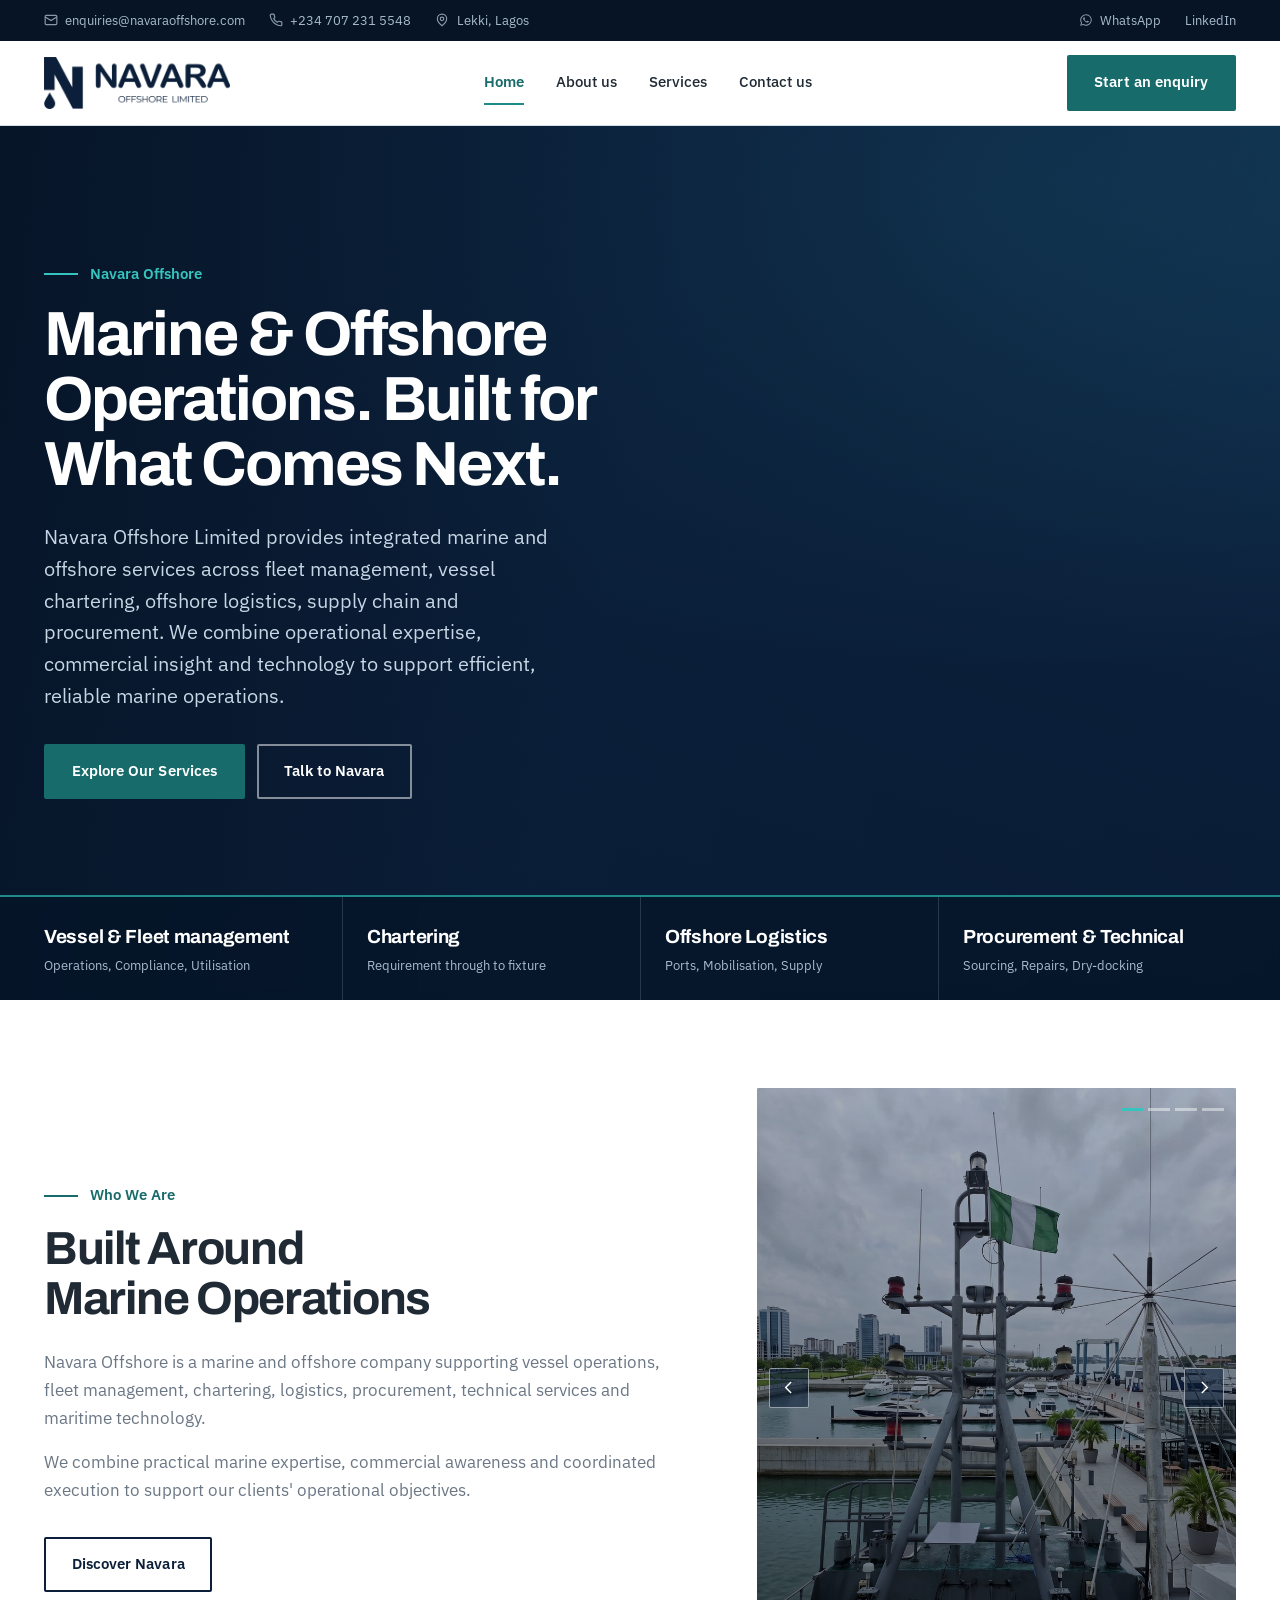
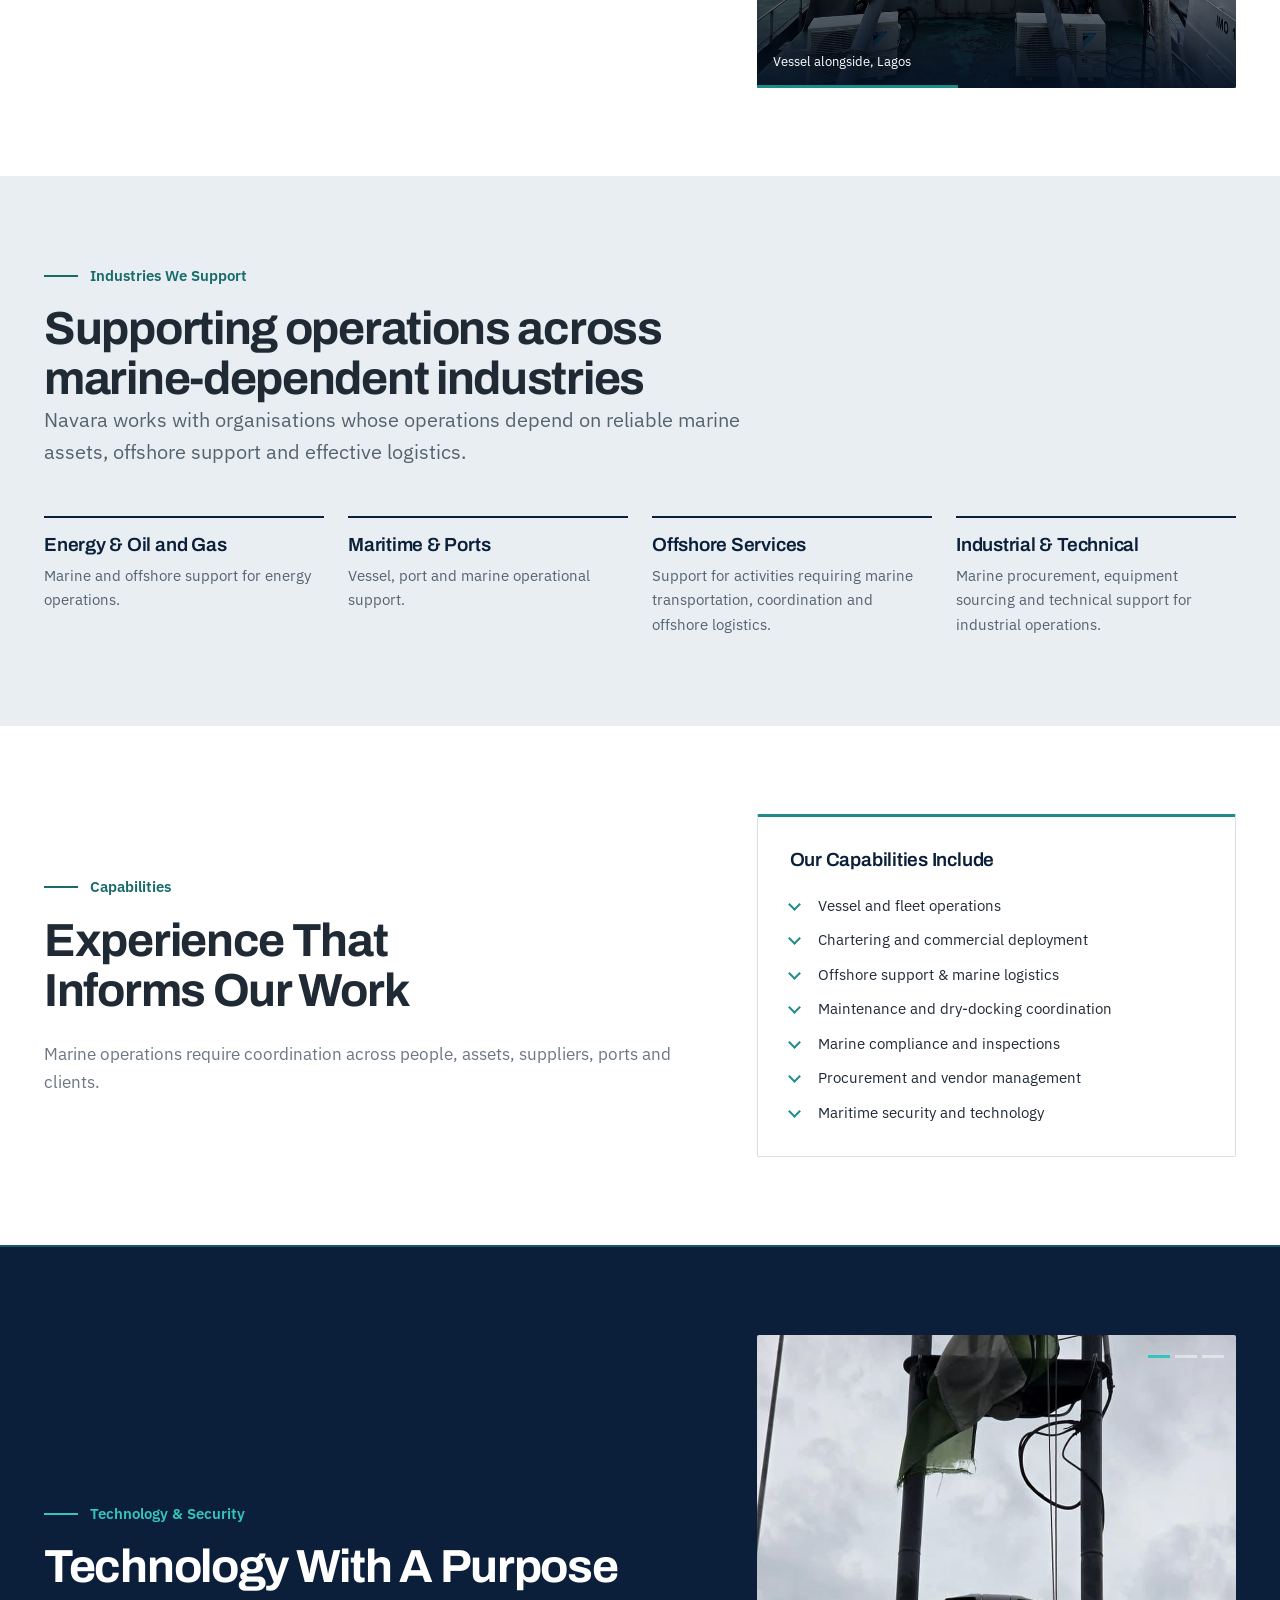
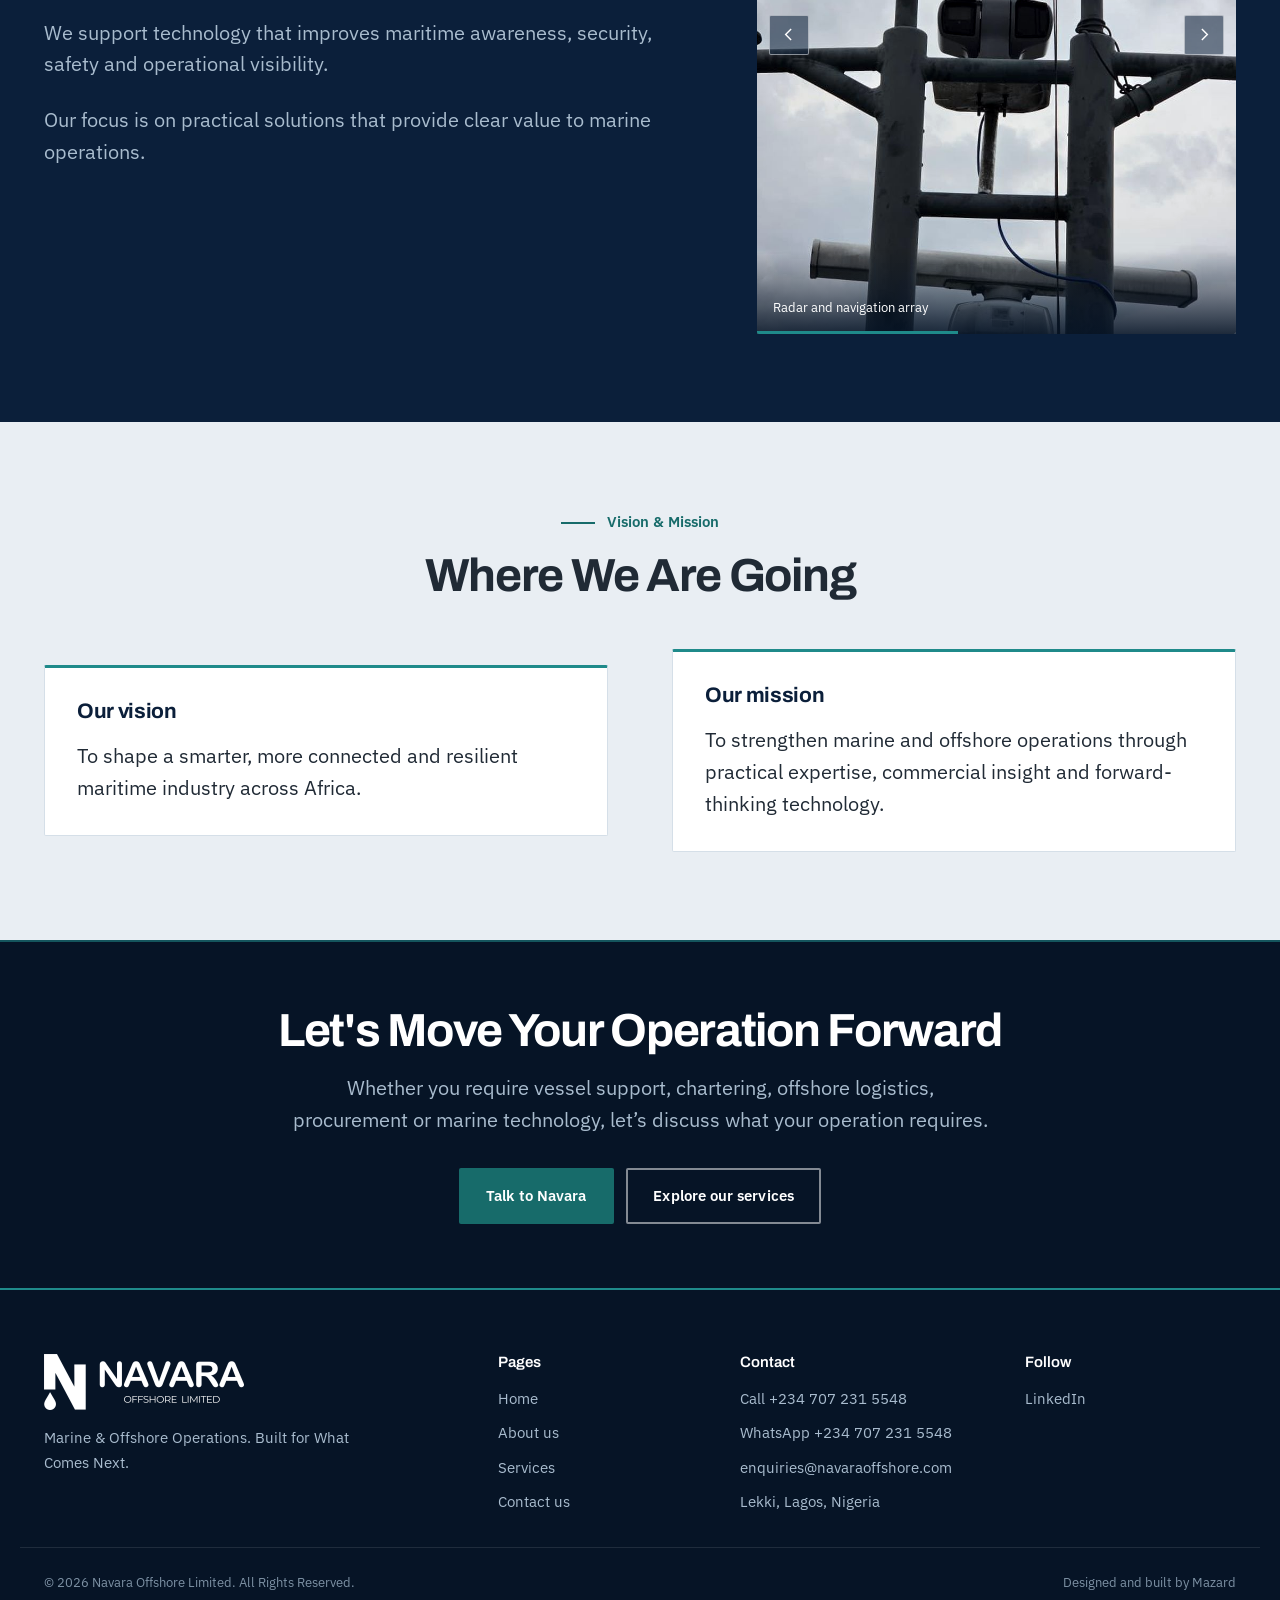
==== commit aaca553e: "Update site pages and add new images" ====
--- a/index.html
+++ b/index.html
@@ -47,13 +47,21 @@
           <svg viewBox="0 0 24 24" fill="none" stroke="currentColor" stroke-width="2" aria-hidden="true"><rect x="2" y="4" width="20" height="16" rx="2"/><path d="M2 7l10 6 10-6"/></svg>
           enquiries@navaraoffshore.com
         </a>
+        <a class="topbar__item" href="tel:+2347072315548">
+          <svg viewBox="0 0 24 24" fill="none" stroke="currentColor" stroke-width="2" aria-hidden="true"><path d="M22 16.9v3a2 2 0 0 1-2.2 2 19.8 19.8 0 0 1-8.6-3.1 19.5 19.5 0 0 1-6-6A19.8 19.8 0 0 1 2.1 4.2 2 2 0 0 1 4.1 2h3a2 2 0 0 1 2 1.7c.12 1 .35 1.9.67 2.8a2 2 0 0 1-.45 2.1L8.1 9.9a16 16 0 0 0 6 6l1.3-1.22a2 2 0 0 1 2.1-.45c.9.32 1.8.55 2.8.67a2 2 0 0 1 1.7 2z"/></svg>
+          +234 707 231 5548
+        </a>
         <span class="topbar__item">
           <svg viewBox="0 0 24 24" fill="none" stroke="currentColor" stroke-width="2" aria-hidden="true"><path d="M12 22s8-6.1 8-12a8 8 0 10-16 0c0 5.9 8 12 8 12z"/><circle cx="12" cy="10" r="3"/></svg>
-          Nigeria
+          Lekki, Lagos
         </span>
       </div>
       <div class="topbar__group">
-        <a href="https://www.linkedin.com/" target="_blank" rel="noopener">LinkedIn</a>
+        <a class="topbar__item" href="https://wa.me/2347072315548" target="_blank" rel="noopener">
+          <svg viewBox="0 0 24 24" fill="currentColor" aria-hidden="true"><path d="M12.04 2.01a9.9 9.9 0 0 0-8.58 14.85L2 22l5.3-1.38A9.9 9.9 0 1 0 12.04 2zm0 18.13a8.2 8.2 0 0 1-4.19-1.15l-.3-.18-3.12.82.83-3.05-.2-.31a8.2 8.2 0 1 1 6.98 3.87zm4.52-6.14c-.25-.13-1.46-.72-1.69-.8-.22-.09-.39-.13-.55.12-.17.25-.63.8-.78.97-.14.16-.28.18-.53.06-.25-.13-1.05-.39-2-1.23a7.5 7.5 0 0 1-1.38-1.72c-.15-.25-.02-.38.11-.5.11-.12.25-.29.37-.44.13-.15.17-.25.25-.42.09-.17.05-.31-.02-.44-.06-.12-.55-1.34-.76-1.83-.2-.47-.4-.41-.55-.42h-.47c-.16 0-.42.06-.64.31-.22.25-.84.82-.84 2s.86 2.32.98 2.48c.12.17 1.7 2.6 4.12 3.64.58.25 1.03.4 1.38.51.58.19 1.11.16 1.53.1.46-.07 1.46-.6 1.66-1.18.21-.58.21-1.07.15-1.18-.06-.1-.23-.17-.48-.29z"/></svg>
+          WhatsApp
+        </a>
+        <a href="https://www.linkedin.com/company/navara-offshore-ltd/" target="_blank" rel="noopener">LinkedIn</a>
       </div>
     </div>
   </div>
@@ -95,10 +103,10 @@
       <div class="shell">
         <div class="hero__inner">
           <p class="label">Navara Offshore</p>
-          <h1 class="t-display hero__title">Marine &amp; offshore operations. Moving business forward.</h1>
-          <p class="lede hero__lede">Navara Offshore Limited brings together marine expertise, operational capability and forward-thinking technology to support vessels, offshore activities and the businesses behind them.</p>
+          <h1 class="t-display hero__title">Marine &amp; Offshore Operations. Built for What Comes Next.</h1>
+          <p class="lede hero__lede">Navara Offshore Limited provides integrated marine and offshore services across fleet management, vessel chartering, offshore logistics, supply chain and procurement. We combine operational expertise, commercial insight and technology to support efficient, reliable marine operations.</p>
           <div class="btns">
-            <a class="btn btn--solid" href="services.html">Explore our services</a>
+            <a class="btn btn--solid" href="services.html">Explore Our Services</a>
             <a class="btn btn--line-light" href="contact.html">Talk to Navara</a>
           </div>
         </div>
@@ -107,20 +115,20 @@
       <div class="strip">
         <div class="shell strip__grid">
           <div class="strip__cell">
-            <p class="strip__k">Vessel &amp; fleet management</p>
-            <p class="strip__v">Operations, compliance, utilisation</p>
+            <p class="strip__k">Vessel &amp; Fleet management</p>
+            <p class="strip__v">Operations, Compliance, Utilisation</p>
           </div>
           <div class="strip__cell">
             <p class="strip__k">Chartering</p>
             <p class="strip__v">Requirement through to fixture</p>
           </div>
           <div class="strip__cell">
-            <p class="strip__k">Offshore logistics</p>
-            <p class="strip__v">Ports, mobilisation, supply</p>
+            <p class="strip__k">Offshore Logistics</p>
+            <p class="strip__v">Ports, Mobilisation, Supply</p>
           </div>
           <div class="strip__cell">
-            <p class="strip__k">Procurement &amp; technical</p>
-            <p class="strip__v">Sourcing, repairs, dry-docking</p>
+            <p class="strip__k">Procurement &amp; Technical</p>
+            <p class="strip__v">Sourcing, Repairs, Dry-docking</p>
           </div>
         </div>
       </div>
@@ -130,85 +138,72 @@
     <section class="band">
       <div class="shell split split--text-lead">
         <div>
-          <p class="label">Who we are</p>
-          <h2 class="t-h1">Built around marine operations</h2>
+          <p class="label">Who We Are</p>
+          <h2 class="t-h1">Built Around Marine Operations</h2>
           <div class="prose mt-5">
-            <p>Navara Offshore is a marine and offshore company focused on the management, movement and support of marine assets and offshore activities.</p>
-            <p>We work across vessel operations, fleet management, chartering, offshore logistics, procurement, technical support and maritime technology — bringing together the people, resources and coordination required to keep operations moving.</p>
-            <p>Our approach is practical and commercially minded. We look beyond the vessel itself to understand the wider operation, the client's objectives and the environment in which the work is being performed.</p>
+            <p>Navara Offshore is a marine and offshore company supporting vessel operations, fleet management, chartering, logistics, procurement, technical services and maritime technology.</p>
+            <p>We combine practical marine expertise, commercial awareness and coordinated execution to support our clients' operational objectives.
+</p>
           </div>
           <p class="mt-6"><a class="btn btn--line" href="about.html">Discover Navara</a></p>
         </div>
-        <figure class="figure figure--tall figure--wash figure--keyline">
-          <img src="https://images.unsplash.com/photo-1684150900195-4318a9adebd7?auto=format&fit=crop&w=900&q=80"
-               alt="Cargo terminal cranes working alongside a berthed vessel" loading="lazy" decoding="async">
-        </figure>
-      </div>
-    </section>
-
-    <!-- What we do -->
+        <div class="figure figure--tall figure--wash figure--keyline slider"
+             data-slider aria-label="Navara Offshore marine operations">
+          <div class="slider__track">
+            <figure class="slider__slide is-current">
+              <img src="images/ops-vessel-lagos-marina.jpg" width="900" height="1125"
+                   alt="Vessel berthed at a Lagos marina with the Nigerian ensign flying from the mast"
+                   loading="lazy" decoding="async">
+              <figcaption class="slider__cap">Vessel alongside, Lagos</figcaption>
+            </figure>
+            <figure class="slider__slide">
+              <img src="images/ops-anchor-yard.jpg" width="900" height="1125"
+                   alt="Stockless anchor laid out on the ground at a marine yard for inspection"
+                   loading="lazy" decoding="async">
+              <figcaption class="slider__cap">Ground tackle staged for survey</figcaption>
+            </figure>
+            <figure class="slider__slide">
+              <img src="images/ops-valve-inspection-yard.jpg" width="900" height="1125"
+                   alt="Navara crew in coveralls checking marine valves laid out on a bench at a supply yard"
+                   loading="lazy" decoding="async">
+              <figcaption class="slider__cap">Procurement inspection at the yard</figcaption>
+            </figure>
+            <figure class="slider__slide">
+              <img src="images/ops-propeller-drydock.jpg" width="900" height="1125"
+                   alt="Technician working at a vessel propeller and rudder nozzle in dry dock"
+                   loading="lazy" decoding="async">
+              <figcaption class="slider__cap">Propeller work in dry dock</figcaption>
+            </figure>
+          </div>
+        </div>
+      </div>
+    </section>
+
+
+    <!-- Sectors -->
     <section class="band band--mist">
       <div class="shell">
-        <div class="head head--center">
-          <p class="label label--center">What we do</p>
-          <h2 class="t-h1">Marine capability. Connected.</h2>
-          <p class="lede">Our capabilities span the marine and offshore activities that support energy, maritime and industrial operations.</p>
-        </div>
-
-        <div class="grid">
-          <article class="svc">
-            <h3 class="t-h3">Marine operations</h3>
-            <p>Fleet management, vessel management and chartering support designed around the operational and commercial requirements of marine assets.</p>
-            <a class="tlink" href="services.html" aria-label="View services: marine operations">View services</a>
-          </article>
-          <article class="svc">
-            <h3 class="t-h3">Offshore &amp; logistics</h3>
-            <p>Offshore logistics, marine transportation and operational coordination supporting activities across marine-dependent industries.</p>
-            <a class="tlink" href="services.html" aria-label="View services: offshore and logistics">View services</a>
-          </article>
-          <article class="svc">
-            <h3 class="t-h3">Supply &amp; procurement</h3>
-            <p>Sourcing and procurement of marine, offshore and industrial equipment, materials and services.</p>
-            <a class="tlink" href="services.html" aria-label="View services: supply and procurement">View services</a>
-          </article>
-          <article class="svc">
-            <h3 class="t-h3">Technical support</h3>
-            <p>Coordination of repairs, maintenance, dry-docking and specialist marine requirements through qualified technical providers and partners.</p>
-            <a class="tlink" href="services.html" aria-label="View services: technical support">View services</a>
-          </article>
-          <article class="svc">
-            <h3 class="t-h3">Maritime technology</h3>
-            <p>Technology-enabled approaches to maritime awareness, security and operational visibility.</p>
-            <a class="tlink" href="services.html" aria-label="View services: maritime technology">View services</a>
-          </article>
-        </div>
-      </div>
-    </section>
-
-    <!-- Sectors -->
-    <section class="band">
-      <div class="shell">
         <div class="head">
-          <p class="label">Industries we support</p>
+          <p class="label">Industries We Support</p>
           <h2 class="t-h1 measure-wide">Supporting operations across marine-dependent industries</h2>
           <p class="lede">Navara works with organisations whose operations depend on reliable marine assets, offshore support and effective logistics.</p>
         </div>
 
         <div class="grid grid--4up">
           <div class="sector">
-            <h3 class="t-h4">Energy &amp; oil and gas</h3>
+            <h3 class="t-h4">Energy &amp; Oil and Gas</h3>
             <p>Marine and offshore support for energy operations.</p>
           </div>
           <div class="sector">
-            <h3 class="t-h4">Maritime &amp; ports</h3>
+            <h3 class="t-h4">Maritime &amp; Ports</h3>
             <p>Vessel, port and marine operational support.</p>
           </div>
           <div class="sector">
-            <h3 class="t-h4">Offshore services</h3>
+            <h3 class="t-h4">Offshore Services</h3>
             <p>Support for activities requiring marine transportation, coordination and offshore logistics.</p>
           </div>
           <div class="sector">
-            <h3 class="t-h4">Industrial &amp; technical</h3>
+            <h3 class="t-h4">Industrial &amp; Technical</h3>
             <p>Marine procurement, equipment sourcing and technical support for industrial operations.</p>
           </div>
         </div>
@@ -216,27 +211,27 @@
     </section>
 
     <!-- Capabilities -->
-    <section class="band band--mist">
-      <div class="shell split split--even">
+    <section class="band">
+      <div class="shell split split--text-lead">
         <div>
           <p class="label">Capabilities</p>
-          <h2 class="t-h1">Experience that informs our work</h2>
+          <h2 class="t-h1">Experience That Informs Our Work</h2>
           <div class="prose mt-5">
-            <p>Marine operations require more than a vessel. They require coordination across people, assets, suppliers, regulators, ports and clients.</p>
-          </div>
-          <p class="pull mt-5">Experience matters. Execution matters more.</p>
-        </div>
-        <ul class="checks checks--two">
-          <li>Fleet management</li>
-          <li>Vessel and fleet operations</li>
-          <li>Vessel chartering and commercial deployment</li>
-          <li>Offshore support activities</li>
-          <li>Port and marine logistics</li>
-          <li>Vessel maintenance and dry-docking coordination</li>
-          <li>Marine compliance and inspections</li>
-          <li>Procurement and vendor management</li>
-          <li>Maritime security and technology</li>
-        </ul>
+            <p>Marine operations require coordination across people, assets, suppliers, ports and clients.</p>
+          </div>
+        </div>
+        <div class="panel">
+          <h3 class="t-h4">Our Capabilities Include</h3>
+          <ul class="checks checks--two mt-5">
+            <li>Vessel and fleet operations</li>
+            <li>Chartering and commercial deployment</li>
+            <li>Offshore support &amp; marine logistics</li>
+            <li>Maintenance and dry-docking coordination</li>
+            <li>Marine compliance and inspections</li>
+            <li>Procurement and vendor management</li>
+            <li>Maritime security and technology</li>
+          </ul>
+        </div>
       </div>
     </section>
 
@@ -244,61 +239,44 @@
     <section class="band band--deep">
       <div class="shell split split--text-lead">
         <div>
-          <p class="label">Technology &amp; security</p>
-          <h2 class="t-h1">Technology with a purpose</h2>
-          <p class="lede mt-5">The future of marine operations will depend increasingly on better information, greater visibility and smarter use of technology.</p>
-          <div class="prose">
-            <p>Navara explores and supports technology that can strengthen maritime awareness, security, safety and operational decision-making.</p>
-            <p>We believe technology should not exist simply because it is new. It should have a clear operational purpose.</p>
-          </div>
-        </div>
-        <figure class="figure figure--wide figure--keyline">
-          <img src="https://images.unsplash.com/photo-1579722176915-95d4ee62565e?auto=format&fit=crop&w=1000&q=80"
-               alt="Navigation and monitoring equipment on a vessel bridge at sea" loading="lazy" decoding="async">
-        </figure>
-      </div>
-    </section>
-
-    <!-- Why Navara -->
-    <section class="band">
-      <div class="shell">
-        <div class="head head--center">
-          <p class="label label--center">Our advantage</p>
-          <h2 class="t-h1">A different approach to marine operations</h2>
-          <p class="lede">We approach marine operations with an understanding that successful execution depends on more than individual services. It requires operational awareness, commercial understanding, coordination and the ability to adapt.</p>
-        </div>
-
-        <div class="grid">
-          <div class="sector">
-            <h3 class="t-h4">Operational understanding</h3>
-            <p>We approach marine activities with an understanding of the operational realities behind the assignment.</p>
-          </div>
-          <div class="sector">
-            <h3 class="t-h4">Commercial awareness</h3>
-            <p>We consider efficiency, cost, asset utilisation and the wider business objective.</p>
-          </div>
-          <div class="sector">
-            <h3 class="t-h4">Connected execution</h3>
-            <p>We coordinate across clients, vessel owners, operators, suppliers, ports and technical partners.</p>
-          </div>
-          <div class="sector">
-            <h3 class="t-h4">Forward thinking</h3>
-            <p>We look for practical ways technology and better information can improve marine operations.</p>
-          </div>
-          <div class="sector">
-            <h3 class="t-h4">Long-term perspective</h3>
-            <p>We build relationships and capabilities with the future of the maritime industry in mind.</p>
-          </div>
-        </div>
-      </div>
-    </section>
+          <p class="label">Technology &amp; Security</p>
+          <h2 class="t-h1">Technology With A Purpose</h2>
+          <p class="lede mt-5">We support technology that improves maritime awareness, security, safety and operational visibility.</p>
+          <p class="lede mt-5">Our focus is on practical solutions that provide clear value to marine operations.</p>
+        </div>
+        <div class="figure figure--tall figure--keyline slider"
+             data-slider aria-label="Maritime awareness and vessel technology">
+          <div class="slider__track">
+            <figure class="slider__slide is-current">
+              <img src="images/tech-radar-mast-array.jpg" width="900" height="1125"
+                   alt="Radar scanner and navigation lights mounted on a vessel mast"
+                   loading="lazy" decoding="async">
+              <figcaption class="slider__cap">Radar and navigation array</figcaption>
+            </figure>
+            <figure class="slider__slide">
+              <img src="images/tech-bridge-mast-harbour.jpg" width="900" height="1125"
+                   alt="Vessel bridge mast and monitoring equipment against a working harbour"
+                   loading="lazy" decoding="async">
+              <figcaption class="slider__cap">Bridge mast against a working harbour</figcaption>
+            </figure>
+            <figure class="slider__slide">
+              <img src="images/tech-vessel-navigation-mast.jpg" width="900" height="1125"
+                   alt="Navigation and communications equipment on a vessel berthed alongside"
+                   loading="lazy" decoding="async">
+              <figcaption class="slider__cap">Navigation and comms fit, alongside</figcaption>
+            </figure>
+          </div>
+        </div>
+      </div>
+    </section>
+
 
     <!-- Vision & mission -->
     <section class="band band--mist">
       <div class="shell">
         <div class="head head--center">
-          <p class="label label--center">Vision &amp; mission</p>
-          <h2 class="t-h1">Where we are going</h2>
+          <p class="label label--center">Vision &amp; Mission</p>
+          <h2 class="t-h1">Where We Are Going</h2>
         </div>
         <div class="split split--even">
           <div class="panel">
@@ -313,29 +291,10 @@
       </div>
     </section>
 
-    <!-- Selected experience -->
-    <section class="band">
-      <div class="shell split split--media-lead">
-        <figure class="figure figure--square figure--wash figure--keyline">
-          <img src="https://images.unsplash.com/photo-1758902064778-c5c68c7e8f82?auto=format&fit=crop&w=900&q=80"
-               alt="Offshore support vessel under way in open water" loading="lazy" decoding="async">
-        </figure>
-        <div>
-          <p class="label">Track record</p>
-          <h2 class="t-h1">Selected experience</h2>
-          <p class="lede mt-4">Experience that informs how we operate.</p>
-          <div class="prose mt-5">
-            <p>Our work and capabilities span vessel operations, chartering, offshore support, marine logistics, procurement, compliance and maritime technology.</p>
-            <p>As Navara's portfolio grows, this section will evolve to showcase selected projects and engagements, highlighting the scope of work, our role and the outcomes delivered.</p>
-          </div>
-        </div>
-      </div>
-    </section>
-
     <!-- Closing CTA -->
     <section class="band band--abyss band--tight">
       <div class="shell center">
-        <h2 class="t-h1">Let's move your operation forward</h2>
+        <h2 class="t-h1">Let's Move Your Operation Forward</h2>
         <p class="lede mt-4">Whether you require vessel support, chartering, offshore logistics, procurement or marine technology, let’s discuss what your operation requires.</p>
         <div class="btns btns--center mt-6">
           <a class="btn btn--solid" href="contact.html">Talk to Navara</a>
@@ -353,7 +312,7 @@
           <img src="images/logo-lockup-white.png"
                alt="Navara Offshore Limited" width="800" height="224">
         </a>
-        <p class="footer__tag">Marine &amp; offshore operations. Moving business forward.</p>
+        <p class="footer__tag">Marine &amp; Offshore Operations. Built for What Comes Next.</p>
       </div>
       <div>
         <h3>Pages</h3>
@@ -367,16 +326,16 @@
       <div>
         <h3>Contact</h3>
         <ul>
+          <li><a href="tel:+2347072315548">Call +234 707 231 5548</a></li>
+          <li><a href="https://wa.me/2347072315548" target="_blank" rel="noopener">WhatsApp +234 707 231 5548</a></li>
           <li><a href="mailto:enquiries@navaraoffshore.com">enquiries@navaraoffshore.com</a></li>
-          <li><a href="mailto:operations@navaraoffshore.com">operations@navaraoffshore.com</a></li>
-          <li><a href="https://navaraoffshore.com">navaraoffshore.com</a></li>
-          <li>Nigeria</li>
+          <li>Lekki, Lagos, Nigeria</li>
         </ul>
       </div>
       <div>
         <h3>Follow</h3>
         <ul>
-          <li><a href="https://www.linkedin.com/" target="_blank" rel="noopener">LinkedIn</a></li>
+          <li><a href="https://www.linkedin.com/company/navara-offshore-ltd/" target="_blank" rel="noopener">LinkedIn</a></li>
         </ul>
       </div>
     </div>
@@ -385,12 +344,14 @@
       <p>Designed and built by <a href="https://www.x.com/mazardor" target="_blank" rel="noopener">Mazard</a></p>
     </div>
   </footer>
-  <!-- Structured data. The Organization node is the sitewide entity; every
-       page references it by @id rather than repeating it. When a street
-       address and telephone number exist, add "streetAddress",
-       "addressLocality", "addressRegion", "postalCode" to the
-       PostalAddress on the homepage and a "telephone" field beside
-       "email" — that is what unlocks local search results. -->
+  <!-- Structured data. The Organization node is repeated in full on every
+       page rather than referenced by @id from one definition: crawlers parse
+       pages independently, so a bare {"@id": ...} on an inner page resolves
+       to nothing. Locality, region and telephone are now published. The one
+       field still missing is "streetAddress"; once that exists, add it to
+       the PostalAddress and switch "@type" to ["Organization",
+       "ProfessionalService"] — the LocalBusiness subtypes require a street
+       address and a phone, and that pair is what unlocks the local pack. -->
   <script type="application/ld+json">
   {
     "@context": "https://schema.org",
@@ -410,8 +371,11 @@
         "image": "https://navaraoffshore.com/images/og-image.jpg",
         "description": "Marine and offshore company supporting vessel operations, fleet management, chartering, offshore logistics, procurement, technical support and maritime technology.",
         "email": "enquiries@navaraoffshore.com",
+        "telephone": "+234-707-231-5548",
         "address": {
           "@type": "PostalAddress",
+          "addressLocality": "Lekki",
+          "addressRegion": "Lagos",
           "addressCountry": "NG"
         },
         "areaServed": [
@@ -442,7 +406,9 @@
           {
             "@type": "ContactPoint",
             "contactType": "sales",
+            "telephone": "+234-707-231-5548",
             "email": "enquiries@navaraoffshore.com",
+            "contactOption": "TollFree",
             "availableLanguage": [
               "English"
             ],
@@ -454,7 +420,8 @@
           {
             "@type": "ContactPoint",
             "contactType": "customer support",
-            "email": "operations@navaraoffshore.com",
+            "telephone": "+234-707-231-5548",
+            "url": "https://wa.me/2347072315548",
             "availableLanguage": [
               "English"
             ],
@@ -465,7 +432,7 @@
           }
         ],
         "sameAs": [
-          "https://www.linkedin.com/"
+          "https://www.linkedin.com/company/navara-offshore-ltd/"
         ]
       },
       {
--- a/style.css
+++ b/style.css
@@ -787,6 +787,123 @@
 .figure.is-empty img { display: none; }
 
 /* --------------------------------------------------------------------------
+   10b. Slider
+   --------------------------------------------------------------------------
+   A slider is just a .figure with more than one photograph in it, so it
+   inherits the aspect ratio, the duotone wash and the teal keyline and sits
+   in a layout exactly where a single figure would.
+
+   Crossfade rather than a horizontal push: the house style keeps motion to a
+   minimum, and a fade does not fight the tonal bands the way sliding does.
+
+   No-JS state is deliberate — the first slide carries .is-current in the
+   markup and the rest stay hidden, so the section degrades to one still
+   photograph. Every control is built by main.js, which means a browser with
+   scripting off never gets a dead button.
+   -------------------------------------------------------------------------- */
+
+/* .slider is always also a .figure, so the ratio, wash and keyline come
+   from there; this only guarantees the positioning context. */
+.slider { position: relative; }
+.slider__track { position: absolute; inset: 0; }
+
+.slider__slide {
+  position: absolute;
+  inset: 0;
+  margin: 0;
+  opacity: 0;
+  visibility: hidden;
+  transition: opacity 0.55s var(--ease), visibility 0s linear 0.55s;
+}
+.slider__slide.is-current {
+  opacity: 1;
+  visibility: visible;
+  transition: opacity 0.55s var(--ease), visibility 0s linear 0s;
+}
+
+/* Caption sits above the photograph and the wash (z-index 1) but below the
+   teal keyline (z-index 2) so the rule still reads across the corner. */
+.slider__cap {
+  position: absolute;
+  z-index: 1;
+  left: 0; right: 0; bottom: 0;
+  padding: var(--s-7) var(--s-4) var(--s-4);
+  font-size: var(--t-xs);
+  line-height: 1.45;
+  color: var(--white);
+  background: linear-gradient(to top, rgba(6, 20, 38, 0.88), rgba(6, 20, 38, 0));
+}
+
+.slider__nav {
+  position: absolute;
+  z-index: 3;
+  top: 50%;
+  transform: translateY(-50%);
+  display: grid;
+  place-items: center;
+  width: 2.5rem; height: 2.5rem;
+  padding: 0;
+  border: 1px solid rgba(255, 255, 255, 0.5);
+  border-radius: var(--edge);
+  background: rgba(11, 31, 58, 0.55);
+  color: var(--white);
+  cursor: pointer;
+  transition: background 0.2s var(--ease), border-color 0.2s var(--ease);
+}
+.slider__nav:hover {
+  background: var(--teal-ink);
+  border-color: var(--teal-ink);
+}
+.slider__nav--prev { left: var(--s-3); }
+.slider__nav--next { right: var(--s-3); }
+.slider__nav svg {
+  width: 17px; height: 17px;
+  fill: none;
+  stroke: currentColor;
+  stroke-width: 2;
+  stroke-linecap: square;
+}
+
+/* Depth-gauge ticks rather than bubbles — same language as the strip rules. */
+.slider__dots {
+  position: absolute;
+  z-index: 3;
+  top: var(--s-3); right: var(--s-3);
+  display: flex;
+  gap: 5px;
+}
+.slider__dot {
+  display: grid;
+  align-items: center;
+  width: 22px; height: 18px;
+  padding: 0;
+  border: 0;
+  background: none;
+  cursor: pointer;
+}
+.slider__dot::after {
+  content: "";
+  display: block;
+  width: 100%; height: 3px;
+  background: rgba(255, 255, 255, 0.45);
+  transition: background 0.2s var(--ease);
+}
+.slider__dot:hover::after { background: rgba(255, 255, 255, 0.85); }
+.slider__dot[aria-selected="true"]::after { background: var(--beacon); }
+
+@media (max-width: 600px) {
+  .slider__nav { width: 2.125rem; height: 2.125rem; }
+  .slider__cap { padding: var(--s-6) var(--s-3) var(--s-3); }
+}
+
+/* A carousel that moves on its own is a WCAG 2.2.2 problem for anyone who
+   needs motion stilled, so JS never starts the timer in that case. Killing
+   the crossfade here as well keeps the two in step. */
+@media (prefers-reduced-motion: reduce) {
+  .slider__slide { transition: none; }
+}
+
+/* --------------------------------------------------------------------------
    11. Contact & forms
    -------------------------------------------------------------------------- */
 
@@ -802,7 +919,8 @@
 .channel + .channel { border-top: 1px solid var(--mist-dk); }
 .channel h3, .channel h4 { color: var(--navy); }
 .channel a {
-  display: inline-block;
+  display: block;
+  width: fit-content;
   margin-top: var(--s-2);
   font-weight: 600;
   color: var(--teal-ink);
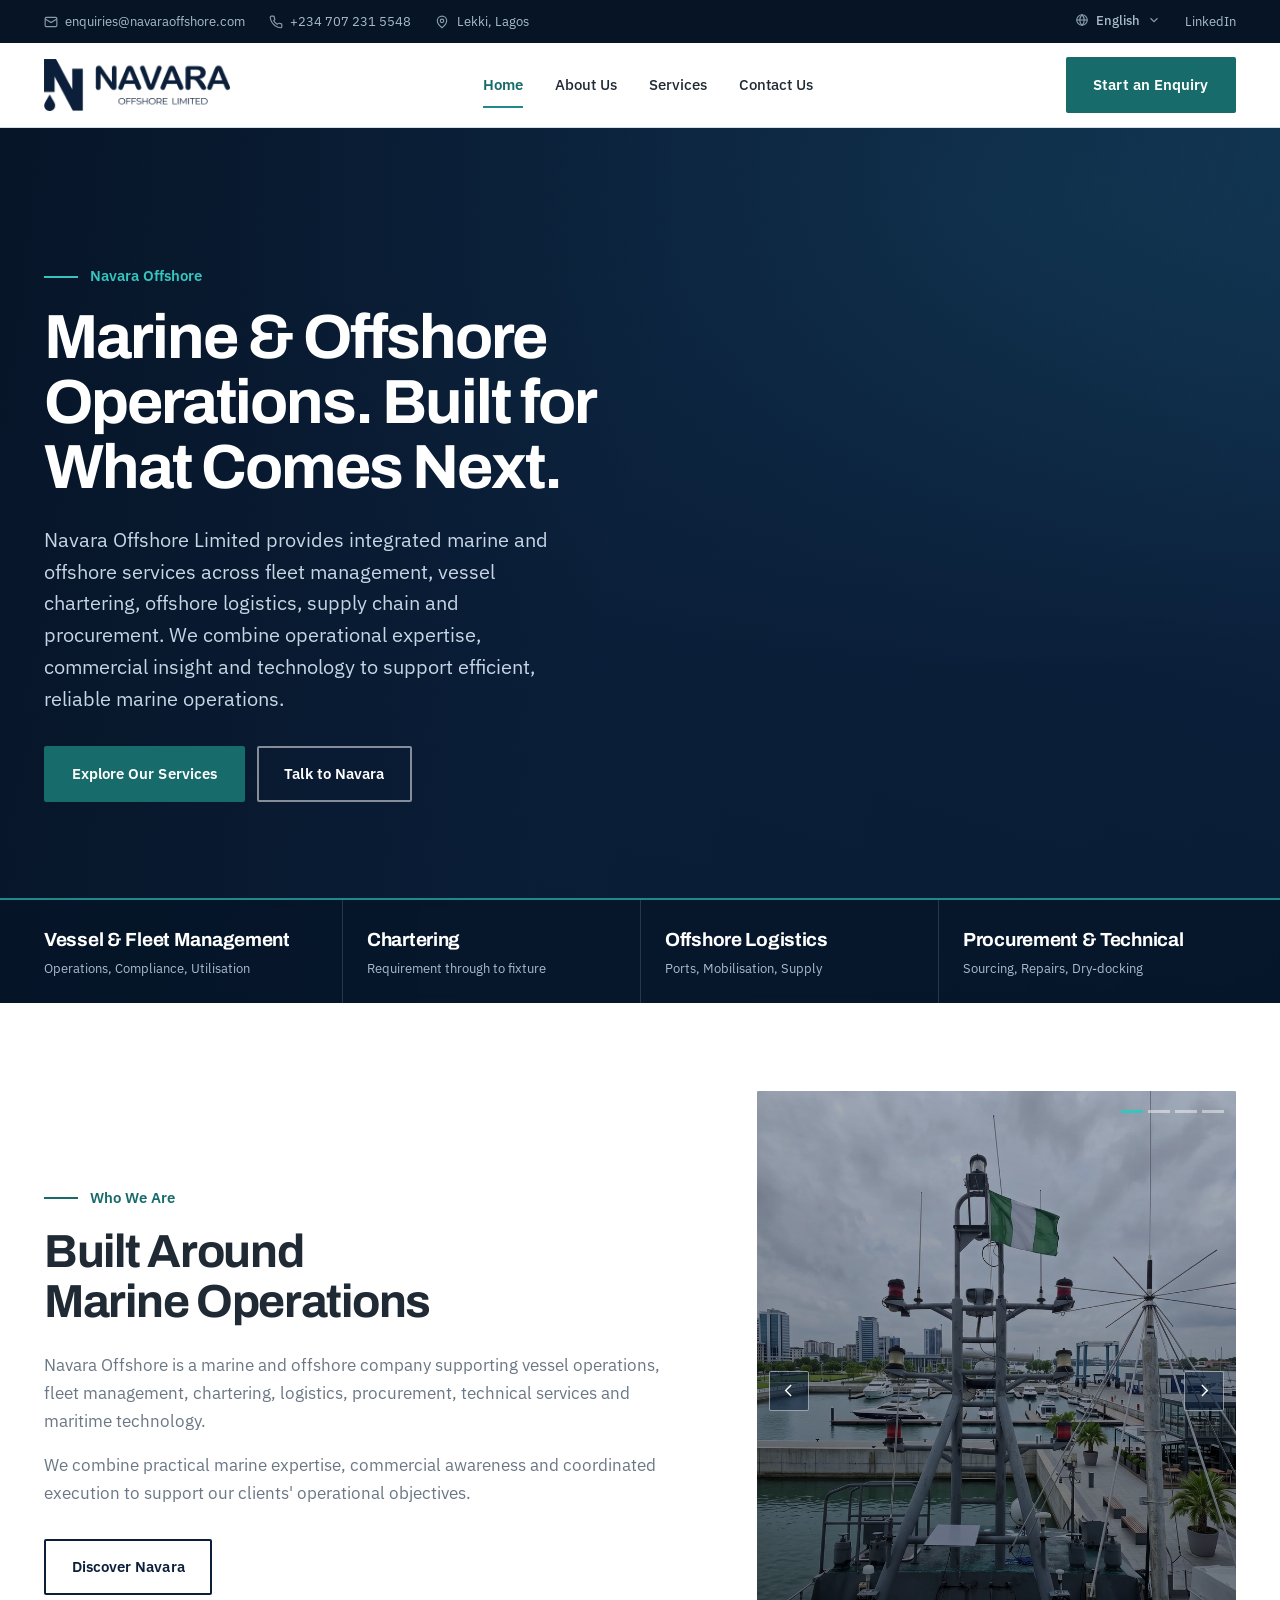
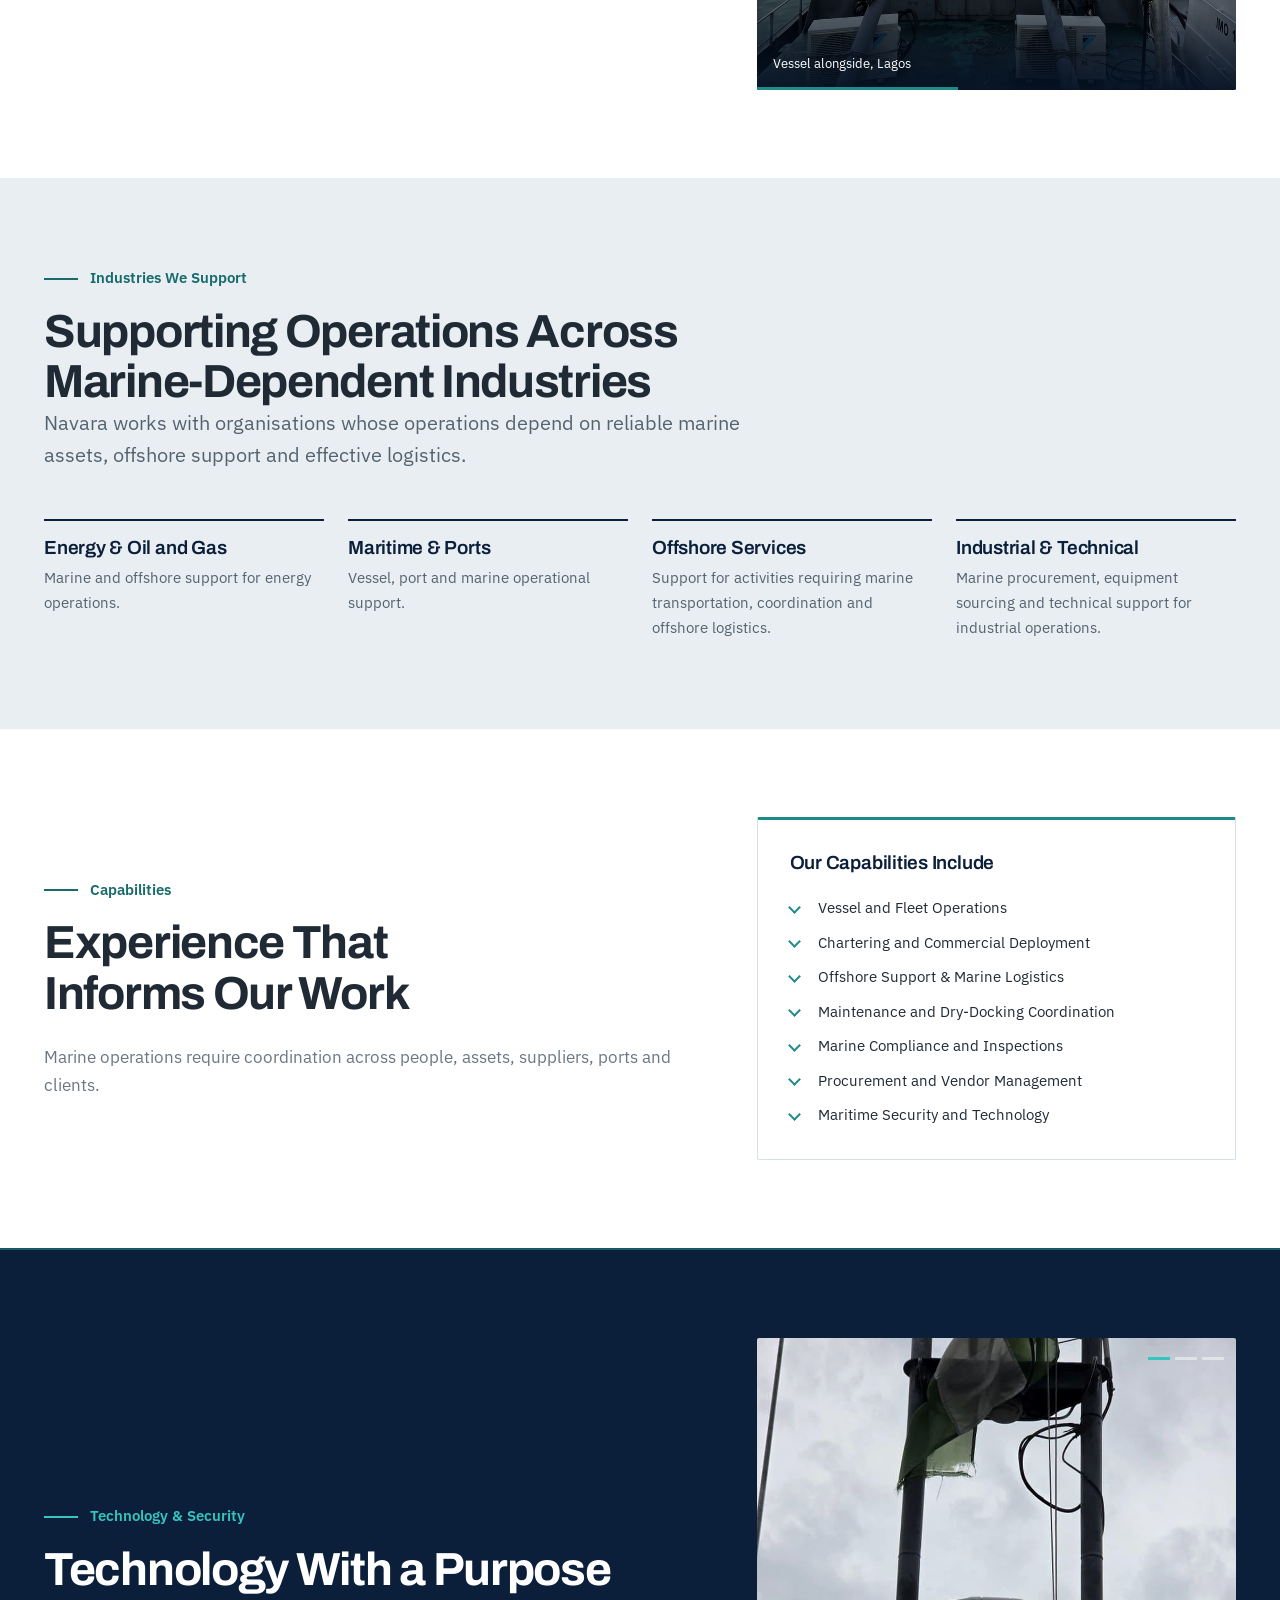
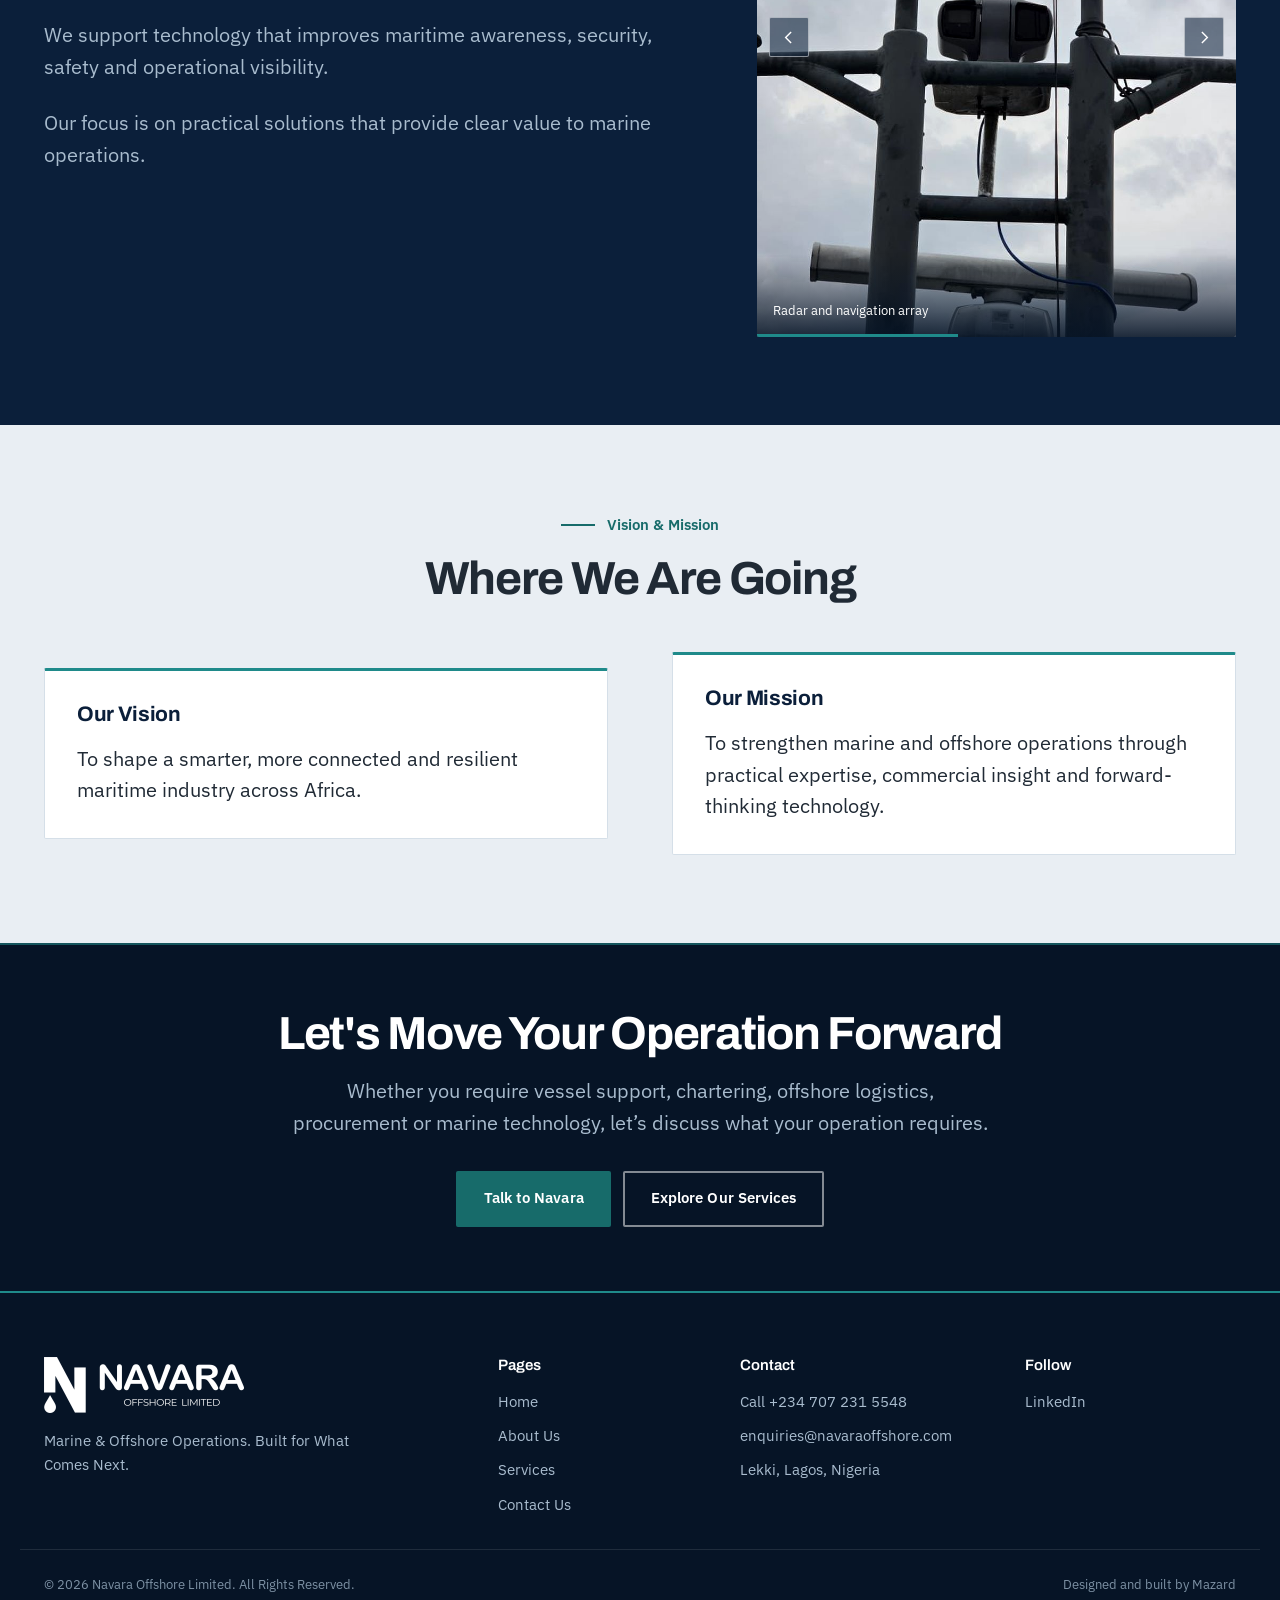
==== commit 032281fc: "updated website" ====
--- a/index.html
+++ b/index.html
@@ -39,6 +39,17 @@
 <body>
 
   <a class="skip-link" href="#main">Skip to content</a>
+
+  <!-- Shown only when the browser reports a language we can offer. An offer,
+       never a redirect: auto-redirecting on browser language hides the English
+       pages from crawlers and hijacks visitors who wanted the original. -->
+  <div class="langbar" id="langbar" hidden>
+    <div class="shell langbar__inner">
+      <p class="langbar__msg" id="langbar-msg"></p>
+      <a class="langbar__go" id="langbar-go" href="/" rel="nofollow noopener"></a>
+      <button class="langbar__close" id="langbar-close" type="button" aria-label="Dismiss"><svg viewBox="0 0 24 24" fill="none" stroke="currentColor" stroke-width="2" aria-hidden="true"><path d="M6 6l12 12M18 6L6 18"/></svg></button>
+    </div>
+  </div>
 
   <div class="topbar">
     <div class="shell topbar__inner">
@@ -57,10 +68,21 @@
         </span>
       </div>
       <div class="topbar__group">
-        <a class="topbar__item" href="https://wa.me/2347072315548" target="_blank" rel="noopener">
-          <svg viewBox="0 0 24 24" fill="currentColor" aria-hidden="true"><path d="M12.04 2.01a9.9 9.9 0 0 0-8.58 14.85L2 22l5.3-1.38A9.9 9.9 0 1 0 12.04 2zm0 18.13a8.2 8.2 0 0 1-4.19-1.15l-.3-.18-3.12.82.83-3.05-.2-.31a8.2 8.2 0 1 1 6.98 3.87zm4.52-6.14c-.25-.13-1.46-.72-1.69-.8-.22-.09-.39-.13-.55.12-.17.25-.63.8-.78.97-.14.16-.28.18-.53.06-.25-.13-1.05-.39-2-1.23a7.5 7.5 0 0 1-1.38-1.72c-.15-.25-.02-.38.11-.5.11-.12.25-.29.37-.44.13-.15.17-.25.25-.42.09-.17.05-.31-.02-.44-.06-.12-.55-1.34-.76-1.83-.2-.47-.4-.41-.55-.42h-.47c-.16 0-.42.06-.64.31-.22.25-.84.82-.84 2s.86 2.32.98 2.48c.12.17 1.7 2.6 4.12 3.64.58.25 1.03.4 1.38.51.58.19 1.11.16 1.53.1.46-.07 1.46-.6 1.66-1.18.21-.58.21-1.07.15-1.18-.06-.1-.23-.17-.48-.29z"/></svg>
-          WhatsApp
-        </a>
+        <details class="lang">
+          <summary class="lang__btn">
+            <svg viewBox="0 0 24 24" fill="none" stroke="currentColor" stroke-width="2" aria-hidden="true"><circle cx="12" cy="12" r="9"/><path d="M3 12h18"/><path d="M12 3c2.5 2.4 3.9 5.6 3.9 9s-1.4 6.6-3.9 9c-2.5-2.4-3.9-5.6-3.9-9S9.5 5.4 12 3z"/></svg>
+            <span class="sr-only">Language:</span>
+            <span class="lang__now">English</span>
+            <svg class="lang__caret" viewBox="0 0 24 24" fill="none" stroke="currentColor" stroke-width="2" aria-hidden="true"><path d="M6 9l6 6 6-6"/></svg>
+          </summary>
+          <div class="lang__menu">
+            <p class="lang__note">Machine translation by Google</p>
+            <a class="lang__opt is-current" href="/" aria-current="true">English</a>
+            <a class="lang__opt" hreflang="fr" rel="nofollow noopener" href="https://navaraoffshore-com.translate.goog/?_x_tr_sl=en&amp;_x_tr_tl=fr&amp;_x_tr_hl=fr">Français</a>
+            <a class="lang__opt" hreflang="pt" rel="nofollow noopener" href="https://navaraoffshore-com.translate.goog/?_x_tr_sl=en&amp;_x_tr_tl=pt&amp;_x_tr_hl=pt">Português</a>
+            <a class="lang__opt" hreflang="es" rel="nofollow noopener" href="https://navaraoffshore-com.translate.goog/?_x_tr_sl=en&amp;_x_tr_tl=es&amp;_x_tr_hl=es">Español</a>
+          </div>
+        </details>
         <a href="https://www.linkedin.com/company/navara-offshore-ltd/" target="_blank" rel="noopener">LinkedIn</a>
       </div>
     </div>
@@ -68,21 +90,21 @@
 
   <header class="masthead">
     <div class="shell masthead__inner">
-      <a class="brand" href="index.html" aria-label="Navara Offshore Limited — home">
+      <a class="brand" href="/" aria-label="Navara Offshore Limited — home">
         <img class="brand__lockup" src="images/logo-lockup-navy.png"
              alt="Navara Offshore Limited" width="800" height="224">
       </a>
 
       <nav class="nav" id="primary-nav" aria-label="Primary">
-        <a class="nav__link" href="index.html" aria-current="page">Home</a>
-        <a class="nav__link" href="about.html">About us</a>
-        <a class="nav__link" href="services.html">Services</a>
-        <a class="nav__link" href="contact.html">Contact us</a>
-        <div class="nav__cta"><a class="btn btn--solid btn--block" href="contact.html">Start an enquiry</a></div>
+        <a class="nav__link" href="/" aria-current="page">Home</a>
+        <a class="nav__link" href="/about">About Us</a>
+        <a class="nav__link" href="/services">Services</a>
+        <a class="nav__link" href="/contact">Contact Us</a>
+        <div class="nav__cta"><a class="btn btn--solid btn--block" href="/contact">Start an Enquiry</a></div>
       </nav>
 
       <div class="masthead__cta">
-        <a class="btn btn--solid" href="contact.html">Start an enquiry</a>
+        <a class="btn btn--solid" href="/contact">Start an Enquiry</a>
       </div>
 
       <button class="burger" type="button" aria-expanded="false" aria-controls="primary-nav" aria-label="Open menu">
@@ -106,8 +128,8 @@
           <h1 class="t-display hero__title">Marine &amp; Offshore Operations. Built for What Comes Next.</h1>
           <p class="lede hero__lede">Navara Offshore Limited provides integrated marine and offshore services across fleet management, vessel chartering, offshore logistics, supply chain and procurement. We combine operational expertise, commercial insight and technology to support efficient, reliable marine operations.</p>
           <div class="btns">
-            <a class="btn btn--solid" href="services.html">Explore Our Services</a>
-            <a class="btn btn--line-light" href="contact.html">Talk to Navara</a>
+            <a class="btn btn--solid" href="/services">Explore Our Services</a>
+            <a class="btn btn--line-light" href="/contact">Talk to Navara</a>
           </div>
         </div>
       </div>
@@ -115,7 +137,7 @@
       <div class="strip">
         <div class="shell strip__grid">
           <div class="strip__cell">
-            <p class="strip__k">Vessel &amp; Fleet management</p>
+            <p class="strip__k">Vessel &amp; Fleet Management</p>
             <p class="strip__v">Operations, Compliance, Utilisation</p>
           </div>
           <div class="strip__cell">
@@ -145,7 +167,7 @@
             <p>We combine practical marine expertise, commercial awareness and coordinated execution to support our clients' operational objectives.
 </p>
           </div>
-          <p class="mt-6"><a class="btn btn--line" href="about.html">Discover Navara</a></p>
+          <p class="mt-6"><a class="btn btn--line" href="/about">Discover Navara</a></p>
         </div>
         <div class="figure figure--tall figure--wash figure--keyline slider"
              data-slider aria-label="Navara Offshore marine operations">
@@ -185,7 +207,7 @@
       <div class="shell">
         <div class="head">
           <p class="label">Industries We Support</p>
-          <h2 class="t-h1 measure-wide">Supporting operations across marine-dependent industries</h2>
+          <h2 class="t-h1 measure-wide">Supporting Operations Across Marine-Dependent Industries</h2>
           <p class="lede">Navara works with organisations whose operations depend on reliable marine assets, offshore support and effective logistics.</p>
         </div>
 
@@ -223,13 +245,13 @@
         <div class="panel">
           <h3 class="t-h4">Our Capabilities Include</h3>
           <ul class="checks checks--two mt-5">
-            <li>Vessel and fleet operations</li>
-            <li>Chartering and commercial deployment</li>
-            <li>Offshore support &amp; marine logistics</li>
-            <li>Maintenance and dry-docking coordination</li>
-            <li>Marine compliance and inspections</li>
-            <li>Procurement and vendor management</li>
-            <li>Maritime security and technology</li>
+            <li>Vessel and Fleet Operations</li>
+            <li>Chartering and Commercial Deployment</li>
+            <li>Offshore Support &amp; Marine Logistics</li>
+            <li>Maintenance and Dry-Docking Coordination</li>
+            <li>Marine Compliance and Inspections</li>
+            <li>Procurement and Vendor Management</li>
+            <li>Maritime Security and Technology</li>
           </ul>
         </div>
       </div>
@@ -240,7 +262,7 @@
       <div class="shell split split--text-lead">
         <div>
           <p class="label">Technology &amp; Security</p>
-          <h2 class="t-h1">Technology With A Purpose</h2>
+          <h2 class="t-h1">Technology With a Purpose</h2>
           <p class="lede mt-5">We support technology that improves maritime awareness, security, safety and operational visibility.</p>
           <p class="lede mt-5">Our focus is on practical solutions that provide clear value to marine operations.</p>
         </div>
@@ -280,11 +302,11 @@
         </div>
         <div class="split split--even">
           <div class="panel">
-            <h3 class="t-h3">Our vision</h3>
+            <h3 class="t-h3">Our Vision</h3>
             <p class="lede lede--ink mt-4">To shape a smarter, more connected and resilient maritime industry across Africa.</p>
           </div>
           <div class="panel">
-            <h3 class="t-h3">Our mission</h3>
+            <h3 class="t-h3">Our Mission</h3>
             <p class="lede lede--ink mt-4">To strengthen marine and offshore operations through practical expertise, commercial insight and forward-thinking technology.</p>
           </div>
         </div>
@@ -297,8 +319,8 @@
         <h2 class="t-h1">Let's Move Your Operation Forward</h2>
         <p class="lede mt-4">Whether you require vessel support, chartering, offshore logistics, procurement or marine technology, let’s discuss what your operation requires.</p>
         <div class="btns btns--center mt-6">
-          <a class="btn btn--solid" href="contact.html">Talk to Navara</a>
-          <a class="btn btn--line-light" href="services.html">Explore our services</a>
+          <a class="btn btn--solid" href="/contact">Talk to Navara</a>
+          <a class="btn btn--line-light" href="/services">Explore Our Services</a>
         </div>
       </div>
     </section>
@@ -308,7 +330,7 @@
   <footer class="footer">
     <div class="shell footer__top">
       <div>
-        <a class="footer__brand" href="index.html" aria-label="Navara Offshore Limited — home">
+        <a class="footer__brand" href="/" aria-label="Navara Offshore Limited — home">
           <img src="images/logo-lockup-white.png"
                alt="Navara Offshore Limited" width="800" height="224">
         </a>
@@ -317,17 +339,16 @@
       <div>
         <h3>Pages</h3>
         <ul>
-          <li><a href="index.html">Home</a></li>
-          <li><a href="about.html">About us</a></li>
-          <li><a href="services.html">Services</a></li>
-          <li><a href="contact.html">Contact us</a></li>
+          <li><a href="/">Home</a></li>
+          <li><a href="/about">About Us</a></li>
+          <li><a href="/services">Services</a></li>
+          <li><a href="/contact">Contact Us</a></li>
         </ul>
       </div>
       <div>
         <h3>Contact</h3>
         <ul>
           <li><a href="tel:+2347072315548">Call +234 707 231 5548</a></li>
-          <li><a href="https://wa.me/2347072315548" target="_blank" rel="noopener">WhatsApp +234 707 231 5548</a></li>
           <li><a href="mailto:enquiries@navaraoffshore.com">enquiries@navaraoffshore.com</a></li>
           <li>Lekki, Lagos, Nigeria</li>
         </ul>
@@ -408,20 +429,6 @@
             "contactType": "sales",
             "telephone": "+234-707-231-5548",
             "email": "enquiries@navaraoffshore.com",
-            "contactOption": "TollFree",
-            "availableLanguage": [
-              "English"
-            ],
-            "areaServed": [
-              "NG",
-              "Africa"
-            ]
-          },
-          {
-            "@type": "ContactPoint",
-            "contactType": "customer support",
-            "telephone": "+234-707-231-5548",
-            "url": "https://wa.me/2347072315548",
             "availableLanguage": [
               "English"
             ],
--- a/style.css
+++ b/style.css
@@ -381,6 +381,111 @@
 .topbar a:hover { color: var(--beacon); }
 .topbar__item { display: inline-flex; align-items: center; gap: 0.45rem; }
 .topbar__item svg { width: 14px; height: 14px; flex: none; opacity: 0.8; }
+
+/* Language switcher.
+   Built on <details>/<summary> so it opens, closes and takes keyboard focus
+   with no script at all; main.js only adds close-on-outside-click and Escape.
+   The panel is light-on-white while the bar around it is dark, so the colour
+   rules below are scoped with .topbar to outrank `.topbar a`. */
+.lang { position: relative; }
+
+.lang__btn {
+  display: inline-flex;
+  align-items: center;
+  gap: 0.4rem;
+  list-style: none;          /* Firefox marker */
+  cursor: pointer;
+  transition: color 0.2s var(--ease);
+}
+.lang__btn::-webkit-details-marker { display: none; }
+.lang__btn svg { width: 14px; height: 14px; flex: none; opacity: 0.8; }
+.lang__now { font-weight: 500; letter-spacing: 0.01em; }
+.lang__btn:hover,
+.lang[open] > .lang__btn { color: var(--beacon); }
+.lang__caret { transition: transform 0.2s var(--ease); }
+.lang[open] .lang__caret { transform: rotate(180deg); }
+
+.lang__menu {
+  position: absolute;
+  z-index: 120;              /* above the sticky masthead, which sits at 100 */
+  top: calc(100% + 0.65rem);
+  right: 0;
+  min-width: 12.5rem;
+  padding-block: var(--s-2) var(--s-1);
+  border: 1px solid var(--mist-dk);
+  border-top: 2px solid var(--teal);
+  border-radius: var(--edge);
+  background: var(--white);
+  box-shadow: 0 14px 34px rgba(6, 20, 38, 0.26);
+}
+.lang__note {
+  margin: 0;
+  padding: 0 var(--s-4) var(--s-2);
+  font-size: 0.6875rem;
+  line-height: 1.4;
+  color: var(--slate);
+}
+.topbar .lang__opt {
+  display: block;
+  padding: 0.45rem var(--s-4);
+  color: var(--ink);
+  transition: background 0.15s var(--ease), color 0.15s var(--ease);
+}
+.topbar .lang__opt:hover { background: var(--mist); color: var(--teal-ink); }
+.topbar .lang__opt.is-current { color: var(--teal-ink); font-weight: 600; }
+.lang__opt.is-current::after { content: " \2713"; }
+
+/* Under ~520px the topbar wraps: the panel would run off the right edge, and
+   the globe plus caret carry the meaning on their own, so the language name
+   drops out rather than forcing another line. */
+@media (max-width: 520px) {
+  .lang__menu { right: auto; left: 0; }
+  .lang__now { display: none; }
+}
+
+/* Browser-language offer bar.
+   An offer, never an automatic redirect: redirecting on Accept-Language
+   leaves the English pages uncrawled (Googlebot sends none) and hijacks
+   readers who came for the original. Hidden until main.js finds a match. */
+.langbar {
+  background: var(--teal-ink);
+  color: var(--white);
+  font-size: var(--t-sm);
+}
+.langbar[hidden] { display: none; }
+.langbar__inner {
+  display: flex;
+  flex-wrap: wrap;
+  align-items: center;
+  gap: var(--s-2) var(--s-4);
+  padding-block: 0.7rem;
+}
+.langbar__msg { margin: 0; flex: 1 1 16rem; }
+.langbar__go {
+  flex: none;
+  padding: 0.3rem 0.85rem;
+  border: 1px solid rgba(255, 255, 255, 0.6);
+  border-radius: var(--edge);
+  color: var(--white);
+  font-weight: 600;
+  transition: background 0.2s var(--ease), border-color 0.2s var(--ease);
+}
+.langbar__go:hover { background: rgba(255, 255, 255, 0.16); border-color: var(--white); }
+.langbar__close {
+  flex: none;
+  display: grid;
+  place-items: center;
+  width: 1.75rem; height: 1.75rem;
+  padding: 0;
+  border: 0;
+  border-radius: var(--edge);
+  background: none;
+  color: inherit;
+  cursor: pointer;
+  transition: background 0.2s var(--ease);
+}
+.langbar__close:hover { background: rgba(255, 255, 255, 0.18); }
+.langbar__close svg { width: 15px; height: 15px; }
 
 .masthead {
   position: sticky;
@@ -807,6 +912,16 @@
 .slider { position: relative; }
 .slider__track { position: absolute; inset: 0; }
 
+/* Full-width variant: the section spans the page instead of sharing a row
+   with a text column. The frame itself stays portrait and centres, because
+   every source photograph is portrait — a landscape crop of these cuts the
+   nozzle rim, the flange body, the valve handwheel and the technician's
+   head. Capped so it reads as a deliberate centred plate. */
+.slider--full {
+  width: min(100%, 34rem);
+  margin-inline: auto;
+}
+
 .slider__slide {
   position: absolute;
   inset: 0;
